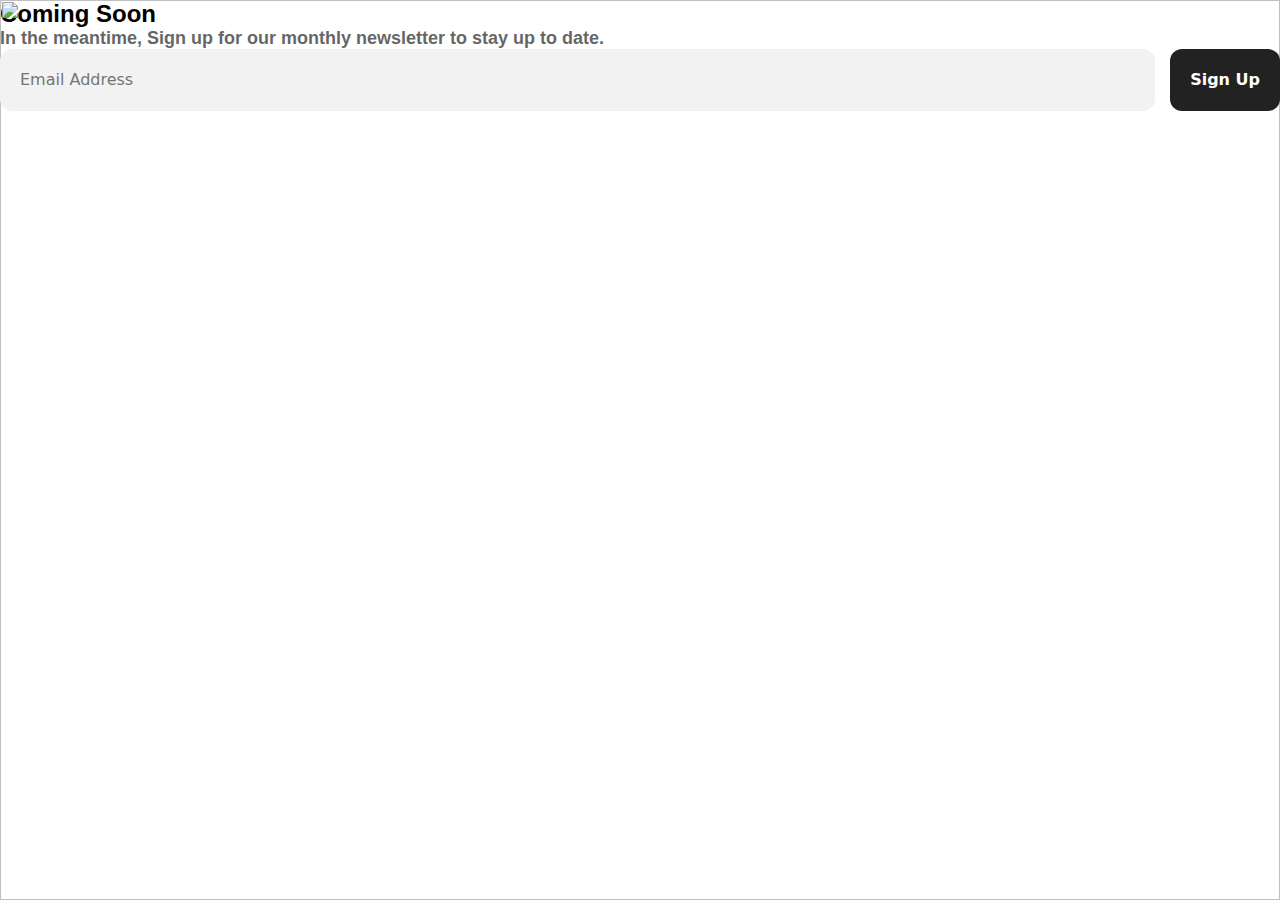
==== index.html @ a0bc8881 "Update index.html" ====
<!DOCTYPE html>
<!-- saved from url=(0035)https://dime-coming-soon.framer.ai/ -->
<html><head><meta http-equiv="Content-Type" content="text/html; charset=UTF-8">
    
    <script type="importmap">{"imports":{"__framer-badge":"https://framerusercontent.com/modules/kr6mBIQPAjMiv35rQa3A/pERRjHDPh9IxXAn0rVsJ/PX9hIOIVM.js","__framer-not-found-page":"https://framer.com/m/framer/SitesNotFoundPage.js@1.1.0","easing-coordinates":"https://ga.jspm.io/npm:easing-coordinates@2.0.2/dist/cjs/index.js","hsluv":"https://ga.jspm.io/npm:hsluv@1.0.0/dist/esm/hsluv.js","motion":"https://ga.jspm.io/npm:motion@10.10.0/dist/main.es.js","react-tsparticles":"https://ga.jspm.io/npm:react-tsparticles@2.2.4/esm/index.js","tsparticles":"https://ga.jspm.io/npm:tsparticles@2.2.4/esm/index.js","zustand":"https://ga.jspm.io/npm:zustand@3.7.1/esm/index.js","zustand/middleware":"https://ga.jspm.io/npm:zustand@3.7.1/esm/middleware.js","valtio":"https://ga.jspm.io/npm:valtio@1.2.9/esm/index.js","@react-three/drei":"https://ga.jspm.io/npm:@react-three/drei@8.3.1/index.js","@react-three/fiber":"https://ga.jspm.io/npm:@react-three/fiber@7.0.24/dist/react-three-fiber.esm.js","airtable":"https://ga.jspm.io/npm:airtable@0.11.1/lib/airtable.js","framer-motion-3d":"https://ga.jspm.io/npm:framer-motion-3d@6.0.0-beta.8/dist/es/index.mjs","react-confetti":"https://ga.jspm.io/npm:react-confetti@6.0.1/dist/react-confetti.min.js","style-value-types":"https://ga.jspm.io/npm:style-value-types@5.1.0/dist/es/index.mjs","three":"https://ga.jspm.io/npm:three@0.136.0/build/three.module.js","shopify-buy":"https://ga.jspm.io/npm:shopify-buy@2.14.0/index.js","canvas-confetti":"https://ga.jspm.io/npm:canvas-confetti@1.4.0/src/confetti.js","color-diff":"https://ga.jspm.io/npm:color-diff@1.2.0/lib/index.js","color-hash":"https://ga.jspm.io/npm:color-hash@2.0.1/dist/color-hash.js","tinycolor2":"https://ga.jspm.io/npm:tinycolor2@1.4.2/tinycolor.js","@motionone/easing":"https://ga.jspm.io/npm:@motionone/easing@10.14.0/dist/index.es.js","figma-squircle":"https://ga.jspm.io/npm:figma-squircle@0.3.0/dist/module.js","popmotion":"https://ga.jspm.io/npm:popmotion@11.0.3/dist/es/index.mjs","@emotion/hash":"https://ga.jspm.io/npm:@emotion/hash@0.8.0/dist/hash.browser.esm.js","@motionone/dom":"https://ga.jspm.io/npm:@motionone/dom@10.13.1/dist/index.es.js","@motionone/utils":"https://ga.jspm.io/npm:@motionone/utils@10.14.0/dist/index.es.js","framesync":"https://ga.jspm.io/npm:framesync@6.1.2/dist/es/index.mjs","highlight.js":"https://ga.jspm.io/npm:highlight.js@11.6.0/es/index.js","highlight.js/lib/common":"https://ga.jspm.io/npm:highlight.js@11.6.0/es/common.js","prismjs":"https://ga.jspm.io/npm:prismjs@1.29.0/prism.js","prismjs/components/prism-jsx":"https://ga.jspm.io/npm:prismjs@1.29.0/components/prism-jsx.js","prismjs/components/prism-tsx":"https://ga.jspm.io/npm:prismjs@1.29.0/components/prism-tsx.js","shadertoy-react":"https://ga.jspm.io/npm:shadertoy-react@1.1.2/lib/shadertoy-react.min.js","react-svg":"https://ga.jspm.io/npm:react-svg@15.1.9/dist/react-svg.esm.js","cobe":"https://ga.jspm.io/npm:cobe@0.6.0/dist/index.esm.js","convert-svg-react":"https://ga.jspm.io/npm:convert-svg-react@1.0.0/lib/converter/index.js","himalaya":"https://ga.jspm.io/npm:himalaya@1.1.0/lib/index.js","html-react-parser":"https://ga.jspm.io/npm:html-react-parser@3.0.0/index.mjs","html-to-react":"https://ga.jspm.io/npm:html-to-react@1.5.0/index.js","htmlparser2":"https://ga.jspm.io/npm:htmlparser2@8.0.1/lib/esm/index.js","jsdom":"https://ga.jspm.io/npm:jsdom@20.0.0/lib/api.js","react-html-parser":"https://ga.jspm.io/npm:react-html-parser@2.0.2/lib/index.js","react-htmlparser2":"https://ga.jspm.io/npm:react-htmlparser2@0.1.0/htmlparser2-react.js","@signal-noise/react-shader-canvas":"https://ga.jspm.io/npm:@signal-noise/react-shader-canvas@0.0.3/dist/index.js","canvas-noise":"https://ga.jspm.io/npm:canvas-noise@1.0.0/canvas-noise.js","react-noisy-canvas":"https://ga.jspm.io/npm:react-noisy-canvas@1.0.4/build/NoisyCanvas.js","flubber":"https://ga.jspm.io/npm:flubber@0.4.2/build/flubber.min.js","arc-text":"https://ga.jspm.io/npm:arc-text@1.0.1/dist/arc-text.umd.js","@vimeo/player":"https://ga.jspm.io/npm:@vimeo/player@2.16.4/dist/player.es.js","react-helmet":"https://ga.jspm.io/npm:react-helmet@6.1.0/lib/Helmet.js","browser-jsonp":"https://ga.jspm.io/npm:browser-jsonp@1.1.5/lib/jsonp.js","fetch-jsonp":"https://ga.jspm.io/npm:fetch-jsonp@1.2.1/build/fetch-jsonp.js","jsonp":"https://ga.jspm.io/npm:jsonp@0.2.1/index.js","@codesandbox/sandpack-react":"https://ga.jspm.io/npm:@codesandbox/sandpack-react@1.3.1/dist/esm/index.js","firebase/app":"https://ga.jspm.io/npm:firebase@9.12.1/app/dist/index.esm.js","firebase/auth":"https://ga.jspm.io/npm:firebase@9.12.1/auth/dist/index.esm.js","firebase/firestore":"https://ga.jspm.io/npm:firebase@9.12.1/firestore/dist/index.esm.js","react-tooltip":"https://ga.jspm.io/npm:react-tooltip@4.4.3/dist/index.es.js","@cyriacbr/react-split-text":"https://ga.jspm.io/npm:@cyriacbr/react-split-text@1.0.0/dist/index.js","react-hook-form":"https://ga.jspm.io/npm:react-hook-form@7.39.5/dist/index.esm.mjs","styled-components":"https://ga.jspm.io/npm:styled-components@5.3.6/dist/styled-components.browser.esm.js","typewriter-effect":"https://ga.jspm.io/npm:typewriter-effect@2.19.0/dist/react.js","#framer/local/screen/augiA20Il/augiA20Il.js":"https://framerusercontent.com/modules/oob3KYDDVtrjLyzITVgv/iIDZZzoljxqm9LTGvIJk/augiA20Il.js","#framer/local/siteMetadata/siteMetadata/siteMetadata.js":"https://framerusercontent.com/modules/rkmAvYz1mUGFLxl2enWZ/825uxKXsaq4QAKsWmLdH/siteMetadata.js","#framer/local/webPageMetadata/augiA20Il/augiA20Il.js":"https://framerusercontent.com/modules/iH2ihskA52wzyeKz4RhC/rILkXw7Tp6atesKNBJh1/augiA20Il.js","#framer/local/webPageMetadata/shj230zgR/shj230zgR.js":"https://framerusercontent.com/modules/oPFcq1ZwsdIVZ6onzeRv/OeynPkQKe8CRe1NDQNZO/shj230zgR.js","#framer/local/screen/shj230zgR/shj230zgR.js":"https://framerusercontent.com/modules/y6QUkSdpNTFhuV9K2u6b/369ITPErTlew2iOgjKt4/shj230zgR.js","#framer/local/webPageMetadata/x_w_0aAHN/x_w_0aAHN.js":"https://framerusercontent.com/modules/tYaLlCQ6uVVrA7utL8Rm/CWGyck9ziYt8Lf3Rgf9g/x_w_0aAHN.js","#framer/local/screen/x_w_0aAHN/x_w_0aAHN.js":"https://framerusercontent.com/modules/IuNYJI8nBUp4sKv7z92O/NEFnaBUgn5HtmfJ0gsr4/x_w_0aAHN.js","#framer/local/codeFile/Kls__De/Mailchimp.js":"https://framerusercontent.com/modules/Xw1wu0uBAUaTYiECbdGL/bjAP7AqAX6yvu9BbCBtZ/Mailchimp.js","framer":"https://app.framerstatic.com/framer.ZTFS4ASG.js","framer-motion":"https://app.framerstatic.com/framer-motion.SFG5KDCD.js","react":"https://ga.jspm.io/npm:react@18.2.0/index.js","react-dom":"https://ga.jspm.io/npm:react-dom@18.2.0/index.js","react-dom/client":"https://ga.jspm.io/npm:react-dom@18.2.0/client.js","react-dom/server":"https://ga.jspm.io/npm:react-dom@18.2.0/server.browser.js","react/jsx-runtime":"https://ga.jspm.io/npm:react@18.2.0/jsx-runtime.js"},"scopes":{"https://ga.jspm.io/":{"@motionone/animation":"https://ga.jspm.io/npm:@motionone/animation@10.12.0/dist/index.es.js","@motionone/dom":"https://ga.jspm.io/npm:@motionone/dom@10.13.1/dist/index.es.js","@motionone/easing":"https://ga.jspm.io/npm:@motionone/easing@10.12.0/dist/index.es.js","@motionone/generators":"https://ga.jspm.io/npm:@motionone/generators@10.12.0/dist/index.es.js","@motionone/types":"https://ga.jspm.io/npm:@motionone/types@10.12.0/dist/index.es.js","@motionone/utils":"https://ga.jspm.io/npm:@motionone/utils@10.14.0/dist/index.es.js","fast-deep-equal/react":"https://ga.jspm.io/npm:fast-deep-equal@3.1.3/react.js","hey-listen":"https://ga.jspm.io/npm:hey-listen@1.0.8/dist/index.js","tslib":"https://ga.jspm.io/npm:tslib@2.3.1/tslib.es6.js","tsparticles-engine":"https://ga.jspm.io/npm:tsparticles-engine@2.3.1/esm/index.js","tsparticles-interaction-external-attract":"https://ga.jspm.io/npm:tsparticles-interaction-external-attract@2.3.1/esm/index.js","tsparticles-interaction-external-bounce":"https://ga.jspm.io/npm:tsparticles-interaction-external-bounce@2.3.1/esm/index.js","tsparticles-interaction-external-bubble":"https://ga.jspm.io/npm:tsparticles-interaction-external-bubble@2.3.1/esm/index.js","tsparticles-interaction-external-connect":"https://ga.jspm.io/npm:tsparticles-interaction-external-connect@2.3.1/esm/index.js","tsparticles-interaction-external-grab":"https://ga.jspm.io/npm:tsparticles-interaction-external-grab@2.3.1/esm/index.js","tsparticles-interaction-external-pause":"https://ga.jspm.io/npm:tsparticles-interaction-external-pause@2.3.1/esm/index.js","tsparticles-interaction-external-push":"https://ga.jspm.io/npm:tsparticles-interaction-external-push@2.3.1/esm/index.js","tsparticles-interaction-external-remove":"https://ga.jspm.io/npm:tsparticles-interaction-external-remove@2.3.1/esm/index.js","tsparticles-interaction-external-repulse":"https://ga.jspm.io/npm:tsparticles-interaction-external-repulse@2.3.1/esm/index.js","tsparticles-interaction-external-trail":"https://ga.jspm.io/npm:tsparticles-interaction-external-trail@2.3.1/esm/index.js","tsparticles-interaction-particles-attract":"https://ga.jspm.io/npm:tsparticles-interaction-particles-attract@2.3.1/esm/index.js","tsparticles-interaction-particles-collisions":"https://ga.jspm.io/npm:tsparticles-interaction-particles-collisions@2.3.1/esm/index.js","tsparticles-interaction-particles-links":"https://ga.jspm.io/npm:tsparticles-interaction-particles-links@2.3.1/esm/index.js","tsparticles-move-base":"https://ga.jspm.io/npm:tsparticles-move-base@2.3.1/esm/index.js","tsparticles-move-parallax":"https://ga.jspm.io/npm:tsparticles-move-parallax@2.3.1/esm/index.js","tsparticles-particles.js":"https://ga.jspm.io/npm:tsparticles-particles.js@2.3.1/esm/index.js","tsparticles-plugin-absorbers":"https://ga.jspm.io/npm:tsparticles-plugin-absorbers@2.3.1/esm/index.js","tsparticles-plugin-emitters":"https://ga.jspm.io/npm:tsparticles-plugin-emitters@2.3.1/esm/index.js","tsparticles-plugin-polygon-mask":"https://ga.jspm.io/npm:tsparticles-plugin-polygon-mask@2.3.1/esm/index.js","tsparticles-shape-circle":"https://ga.jspm.io/npm:tsparticles-shape-circle@2.3.1/esm/index.js","tsparticles-shape-image":"https://ga.jspm.io/npm:tsparticles-shape-image@2.3.1/esm/index.js","tsparticles-shape-line":"https://ga.jspm.io/npm:tsparticles-shape-line@2.3.1/esm/index.js","tsparticles-shape-polygon":"https://ga.jspm.io/npm:tsparticles-shape-polygon@2.3.1/esm/index.js","tsparticles-shape-square":"https://ga.jspm.io/npm:tsparticles-shape-square@2.3.1/esm/index.js","tsparticles-shape-star":"https://ga.jspm.io/npm:tsparticles-shape-star@2.3.1/esm/index.js","tsparticles-shape-text":"https://ga.jspm.io/npm:tsparticles-shape-text@2.3.1/esm/index.js","tsparticles-slim":"https://ga.jspm.io/npm:tsparticles-slim@2.3.1/esm/index.js","tsparticles-updater-angle":"https://ga.jspm.io/npm:tsparticles-updater-angle@2.3.1/esm/index.js","tsparticles-updater-color":"https://ga.jspm.io/npm:tsparticles-updater-color@2.3.1/esm/index.js","tsparticles-updater-life":"https://ga.jspm.io/npm:tsparticles-updater-life@2.3.1/esm/index.js","tsparticles-updater-opacity":"https://ga.jspm.io/npm:tsparticles-updater-opacity@2.3.1/esm/index.js","tsparticles-updater-out-modes":"https://ga.jspm.io/npm:tsparticles-updater-out-modes@2.3.1/esm/index.js","tsparticles-updater-roll":"https://ga.jspm.io/npm:tsparticles-updater-roll@2.3.1/esm/index.js","tsparticles-updater-size":"https://ga.jspm.io/npm:tsparticles-updater-size@2.3.1/esm/index.js","tsparticles-updater-stroke-color":"https://ga.jspm.io/npm:tsparticles-updater-stroke-color@2.3.1/esm/index.js","tsparticles-updater-tilt":"https://ga.jspm.io/npm:tsparticles-updater-tilt@2.3.1/esm/index.js","tsparticles-updater-twinkle":"https://ga.jspm.io/npm:tsparticles-updater-twinkle@2.3.1/esm/index.js","tsparticles-updater-wobble":"https://ga.jspm.io/npm:tsparticles-updater-wobble@2.3.1/esm/index.js","proxy-compare":"https://ga.jspm.io/npm:proxy-compare@2.0.2/dist/index.modern.js","valtio/vanilla":"https://ga.jspm.io/npm:valtio@1.2.9/esm/vanilla.js","@babel/runtime/helpers/esm/defineProperty":"https://ga.jspm.io/npm:@babel/runtime@7.16.7/helpers/esm/defineProperty.js","@babel/runtime/helpers/esm/extends":"https://ga.jspm.io/npm:@babel/runtime@7.16.7/helpers/esm/extends.js","@chevrotain/utils":"https://ga.jspm.io/npm:@chevrotain/utils@9.1.0/lib/src/api.js","@react-spring/animated":"https://ga.jspm.io/npm:@react-spring/animated@9.4.1/dist/react-spring-animated.esm.js","@react-spring/core":"https://ga.jspm.io/npm:@react-spring/core@9.4.1/dist/react-spring-core.esm.js","@react-spring/rafz":"https://ga.jspm.io/npm:@react-spring/rafz@9.4.1/dist/react-spring-rafz.esm.js","@react-spring/shared":"https://ga.jspm.io/npm:@react-spring/shared@9.4.1/dist/react-spring-shared.esm.js","@react-spring/three":"https://ga.jspm.io/npm:@react-spring/three@9.4.1/dist/react-spring-three.esm.js","@react-spring/types/animated":"https://ga.jspm.io/npm:@react-spring/types@9.4.1/animated.js","@react-spring/types/interpolation":"https://ga.jspm.io/npm:@react-spring/types@9.4.1/interpolation.js","@use-gesture/core":"https://ga.jspm.io/npm:@use-gesture/core@10.2.4/dist/use-gesture-core.esm.js","@use-gesture/core/actions":"https://ga.jspm.io/npm:@use-gesture/core@10.2.4/actions/dist/use-gesture-core-actions.esm.js","@use-gesture/core/types":"https://ga.jspm.io/npm:@use-gesture/core@10.2.4/types/dist/use-gesture-core-types.esm.js","@use-gesture/core/utils":"https://ga.jspm.io/npm:@use-gesture/core@10.2.4/utils/dist/use-gesture-core-utils.esm.js","@use-gesture/react":"https://ga.jspm.io/npm:@use-gesture/react@10.2.4/dist/use-gesture-react.esm.js","abort-controller":"https://ga.jspm.io/npm:abort-controller@3.0.0/browser.js","abortcontroller-polyfill/dist/cjs-ponyfill":"https://ga.jspm.io/npm:abortcontroller-polyfill@1.7.3/dist/cjs-ponyfill.js","bidi-js":"https://ga.jspm.io/npm:bidi-js@1.0.2/dist/bidi.js","buffer":"https://ga.jspm.io/npm:@jspm/core@2.0.0-beta.14/nodelibs/browser/buffer.js","chevrotain":"https://ga.jspm.io/npm:chevrotain@9.1.0/lib_esm/api_esm.mjs","debounce":"https://ga.jspm.io/npm:debounce@1.2.1/index.js","detect-gpu":"https://ga.jspm.io/npm:detect-gpu@3.1.30/dist/detect-gpu.esm.js","fast-deep-equal":"https://ga.jspm.io/npm:fast-deep-equal@3.1.3/index.js","fflate":"https://ga.jspm.io/npm:fflate@0.6.10/esm/browser.js","framesync":"https://ga.jspm.io/npm:framesync@6.0.1/dist/es/index.mjs","ktx-parse":"https://ga.jspm.io/npm:ktx-parse@0.2.2/dist/ktx-parse.modern.js","lodash.omit":"https://ga.jspm.io/npm:lodash.omit@4.5.0/index.js","lodash.pick":"https://ga.jspm.io/npm:lodash.pick@4.4.0/index.js","lodash/get":"https://ga.jspm.io/npm:lodash@4.17.21/get.js","lodash/isArray":"https://ga.jspm.io/npm:lodash@4.17.21/isArray.js","lodash/isFunction":"https://ga.jspm.io/npm:lodash@4.17.21/isFunction.js","lodash/isNil":"https://ga.jspm.io/npm:lodash@4.17.21/isNil.js","lodash/isNumber":"https://ga.jspm.io/npm:lodash@4.17.21/isNumber.js","lodash/isPlainObject":"https://ga.jspm.io/npm:lodash@4.17.21/isPlainObject.js","lodash/isString":"https://ga.jspm.io/npm:lodash@4.17.21/isString.js","lodash/keys":"https://ga.jspm.io/npm:lodash@4.17.21/keys.js","mmd-parser":"https://ga.jspm.io/npm:mmd-parser@1.0.4/build/mmdparser.js","node-fetch":"https://ga.jspm.io/npm:node-fetch@2.6.7/browser.js","object-assign":"https://ga.jspm.io/npm:object-assign@4.1.1/index.js","opentype.js":"https://ga.jspm.io/npm:opentype.js@1.3.4/dist/opentype.module.js","popmotion":"https://ga.jspm.io/npm:popmotion@11.0.3/dist/es/index.mjs","potpack":"https://ga.jspm.io/npm:potpack@1.0.2/index.mjs","process":"https://framer.com/m/framer/empty.js@0.1.0","prop-types":"https://ga.jspm.io/npm:prop-types@15.8.0/index.js","react-composer":"https://ga.jspm.io/npm:react-composer@5.0.2/es/index.js","react-merge-refs":"https://ga.jspm.io/npm:react-merge-refs@1.1.0/dist/react-merge-refs.esm.js","react-reconciler":"https://ga.jspm.io/npm:react-reconciler@0.26.2/index.js","react-use-measure":"https://ga.jspm.io/npm:react-use-measure@2.1.1/dist/web.js","regexp-to-ast":"https://ga.jspm.io/npm:regexp-to-ast@0.5.0/lib/regexp-to-ast.js","scheduler":"https://ga.jspm.io/npm:scheduler@0.23.0/index.js","style-value-types":"https://ga.jspm.io/npm:style-value-types@5.0.0/dist/es/index.mjs","three-mesh-bvh":"https://ga.jspm.io/npm:three-mesh-bvh@0.5.3/src/index.js","three-stdlib":"https://ga.jspm.io/npm:three-stdlib@2.6.4/index.js","three/examples/js/libs/stats.min":"https://ga.jspm.io/npm:three@0.136.0/examples/js/libs/stats.min.js","troika-three-text":"https://ga.jspm.io/npm:troika-three-text@0.44.0/dist/troika-three-text.esm.js","troika-three-utils":"https://ga.jspm.io/npm:troika-three-utils@0.44.0/dist/troika-three-utils.esm.js","troika-worker-utils":"https://ga.jspm.io/npm:troika-worker-utils@0.44.0/dist/troika-worker-utils.esm.js","use-asset":"https://ga.jspm.io/npm:use-asset@1.0.4/dist/index.cjs.js","zstddec":"https://ga.jspm.io/npm:zstddec@0.0.2/dist/zstddec.js","zustand":"https://ga.jspm.io/npm:zustand@3.6.8/esm/index.js","tsparticles-interaction-external-slow":"https://ga.jspm.io/npm:tsparticles-interaction-external-slow@2.3.1/esm/index.js","tsparticles-updater-destroy":"https://ga.jspm.io/npm:tsparticles-updater-destroy@2.3.1/esm/index.js","@babel/runtime/helpers/extends":"https://ga.jspm.io/npm:@babel/runtime@7.19.0/helpers/esm/extends.js","@babel/runtime/helpers/inheritsLoose":"https://ga.jspm.io/npm:@babel/runtime@7.19.0/helpers/esm/inheritsLoose.js","@babel/runtime/helpers/objectWithoutPropertiesLoose":"https://ga.jspm.io/npm:@babel/runtime@7.19.0/helpers/esm/objectWithoutPropertiesLoose.js","@tanem/svg-injector":"https://ga.jspm.io/npm:@tanem/svg-injector@10.1.33/dist/svg-injector.esm.js","content-type":"https://ga.jspm.io/npm:content-type@1.0.4/index.js","phenomenon":"https://ga.jspm.io/npm:phenomenon@1.6.0/dist/phenomenon.mjs","#index.js":"https://ga.jspm.io/npm:@jspm/core@2.0.0-beta.24/nodelibs/@empty.js","#lib/jsdom/living/websockets/WebSocket-impl.js":"https://ga.jspm.io/npm:jsdom@20.0.0/lib/jsdom/living/websockets/WebSocket-impl-browser.js","@babel/runtime/helpers/asyncToGenerator":"https://ga.jspm.io/npm:@babel/runtime@7.18.6/helpers/asyncToGenerator.js","@babel/runtime/helpers/classCallCheck":"https://ga.jspm.io/npm:@babel/runtime@7.18.6/helpers/classCallCheck.js","@babel/runtime/helpers/createClass":"https://ga.jspm.io/npm:@babel/runtime@7.18.6/helpers/createClass.js","@babel/runtime/helpers/interopRequireDefault":"https://ga.jspm.io/npm:@babel/runtime@7.18.6/helpers/interopRequireDefault.js","@babel/runtime/helpers/slicedToArray":"https://ga.jspm.io/npm:@babel/runtime@7.18.6/helpers/slicedToArray.js","@babel/runtime/helpers/typeof":"https://ga.jspm.io/npm:@babel/runtime@7.18.6/helpers/typeof.js","@babel/runtime/regenerator":"https://ga.jspm.io/npm:@babel/runtime@7.18.6/regenerator/index.js","@tootallnate/once":"https://ga.jspm.io/npm:@tootallnate/once@2.0.0/dist/index.js","abab":"https://ga.jspm.io/npm:abab@2.0.6/index.js","agent-base":"https://ga.jspm.io/npm:agent-base@6.0.2/dist/src/index.js","assert":"https://ga.jspm.io/npm:@jspm/core@2.0.0-beta.24/nodelibs/browser/assert.js","browser-process-hrtime":"https://ga.jspm.io/npm:browser-process-hrtime@1.0.0/index.js","canvas":"https://ga.jspm.io/npm:canvas@2.9.3/browser.js","child_process":"https://ga.jspm.io/npm:@jspm/core@2.0.0-beta.24/nodelibs/browser/child_process.js","crypto":"https://ga.jspm.io/npm:@jspm/core@2.0.0-beta.24/nodelibs/browser/crypto.js","cssom":"https://ga.jspm.io/npm:cssom@0.5.0/lib/index.js","cssstyle":"https://ga.jspm.io/npm:cssstyle@2.3.0/lib/CSSStyleDeclaration.js","data-urls":"https://ga.jspm.io/npm:data-urls@3.0.2/lib/parser.js","debug":"https://ga.jspm.io/npm:debug@4.3.4/src/browser.js","decimal.js":"https://ga.jspm.io/npm:decimal.js@10.3.1/decimal.js","dom-serializer":"https://ga.jspm.io/npm:dom-serializer@2.0.0/lib/esm/index.js","domelementtype":"https://ga.jspm.io/npm:domelementtype@2.3.0/lib/index.js","domexception/webidl2js-wrapper":"https://ga.jspm.io/npm:domexception@4.0.0/webidl2js-wrapper.js","domhandler":"https://ga.jspm.io/npm:domhandler@5.0.3/lib/index.js","domutils":"https://ga.jspm.io/npm:domutils@3.0.1/lib/esm/index.js","entities":"https://ga.jspm.io/npm:entities@4.3.1/lib/esm/index.js","entities/lib/decode.js":"https://ga.jspm.io/npm:entities@4.3.1/lib/decode.js","entities/lib/escape.js":"https://ga.jspm.io/npm:entities@4.3.1/lib/escape.js","events":"https://ga.jspm.io/npm:@jspm/core@2.0.0-beta.24/nodelibs/browser/events.js","form-data":"https://ga.jspm.io/npm:form-data@4.0.0/lib/browser.js","fs":"https://framer.com/m/framer/empty.js@0.1.0","html-dom-parser":"https://ga.jspm.io/npm:html-dom-parser@3.0.0/lib/client/html-to-dom.js","html-encoding-sniffer":"https://ga.jspm.io/npm:html-encoding-sniffer@3.0.0/lib/html-encoding-sniffer.js","http":"https://ga.jspm.io/npm:@jspm/core@2.0.0-beta.24/nodelibs/browser/http.js","http-proxy-agent":"https://ga.jspm.io/npm:http-proxy-agent@5.0.0/dist/index.js","https":"https://ga.jspm.io/npm:@jspm/core@2.0.0-beta.24/nodelibs/browser/https.js","https-proxy-agent":"https://ga.jspm.io/npm:https-proxy-agent@5.0.1/dist/index.js","iconv-lite":"https://ga.jspm.io/npm:iconv-lite@0.6.3/lib/index.js","inline-style-parser":"https://ga.jspm.io/npm:inline-style-parser@0.1.1/index.js","is-potential-custom-element-name":"https://ga.jspm.io/npm:is-potential-custom-element-name@1.0.1/index.js","lodash.camelcase":"https://ga.jspm.io/npm:lodash.camelcase@4.3.0/index.js","ms":"https://ga.jspm.io/npm:ms@2.1.2/index.js","net":"https://ga.jspm.io/npm:@jspm/core@2.0.0-beta.24/nodelibs/browser/net.js","nwsapi":"https://ga.jspm.io/npm:nwsapi@2.2.0/src/nwsapi.js","os":"https://ga.jspm.io/npm:@jspm/core@2.0.0-beta.24/nodelibs/browser/os.js","parse5":"https://ga.jspm.io/npm:parse5@7.0.0/dist/cjs/index.js","path":"https://ga.jspm.io/npm:@jspm/core@2.0.0-beta.24/nodelibs/browser/path.js","psl":"https://ga.jspm.io/npm:psl@1.9.0/index.js","punycode":"https://ga.jspm.io/npm:@jspm/core@2.0.0-beta.24/nodelibs/browser/punycode.js","react-property":"https://ga.jspm.io/npm:react-property@2.0.0/lib/index.js","safer-buffer":"https://ga.jspm.io/npm:safer-buffer@2.1.2/safer.js","saxes":"https://ga.jspm.io/npm:saxes@6.0.0/saxes.js","stream":"https://ga.jspm.io/npm:@jspm/core@2.0.0-beta.24/nodelibs/browser/stream.js","string_decoder":"https://ga.jspm.io/npm:@jspm/core@2.0.0-beta.24/nodelibs/browser/string_decoder.js","style-to-js":"https://ga.jspm.io/npm:style-to-js@1.1.1/cjs/index.js","style-to-object":"https://ga.jspm.io/npm:style-to-object@0.3.0/index.js","symbol-tree":"https://ga.jspm.io/npm:symbol-tree@3.2.4/lib/SymbolTree.js","tls":"https://ga.jspm.io/npm:@jspm/core@2.0.0-beta.24/nodelibs/browser/tls.js","tough-cookie":"https://ga.jspm.io/npm:tough-cookie@4.0.0/lib/cookie.js","tr46":"https://ga.jspm.io/npm:tr46@3.0.0/index.js","universalify":"https://ga.jspm.io/npm:universalify@0.1.2/index.js","url":"https://ga.jspm.io/npm:@jspm/core@2.0.0-beta.24/nodelibs/browser/url.js","util":"https://ga.jspm.io/npm:@jspm/core@2.0.0-beta.24/nodelibs/browser/util.js","vm":"https://ga.jspm.io/npm:@jspm/core@2.0.0-beta.24/nodelibs/browser/vm.js","w3c-hr-time":"https://ga.jspm.io/npm:w3c-hr-time@1.0.2/index.js","w3c-xmlserializer":"https://ga.jspm.io/npm:w3c-xmlserializer@3.0.0/lib/serialize.js","webidl-conversions":"https://ga.jspm.io/npm:webidl-conversions@7.0.0/lib/index.js","whatwg-encoding":"https://ga.jspm.io/npm:whatwg-encoding@2.0.0/lib/whatwg-encoding.js","whatwg-mimetype":"https://ga.jspm.io/npm:whatwg-mimetype@3.0.0/lib/mime-type.js","whatwg-url":"https://ga.jspm.io/npm:whatwg-url@11.0.0/index.js","whatwg-url/webidl2js-wrapper":"https://ga.jspm.io/npm:whatwg-url@11.0.0/webidl2js-wrapper.js","xml-name-validator":"https://ga.jspm.io/npm:xml-name-validator@4.0.0/lib/xml-name-validator.js","xmlchars/xml/1.0/ed5":"https://ga.jspm.io/npm:xmlchars@2.2.0/xml/1.0/ed5.js","xmlchars/xml/1.1/ed2":"https://ga.jspm.io/npm:xmlchars@2.2.0/xml/1.1/ed2.js","xmlchars/xmlns/1.0/ed3":"https://ga.jspm.io/npm:xmlchars@2.2.0/xmlns/1.0/ed3.js","zlib":"https://ga.jspm.io/npm:@jspm/core@2.0.0-beta.24/nodelibs/browser/zlib.js","is-little-endian":"https://ga.jspm.io/npm:is-little-endian@0.0.0/index.js","noisify-canvas":"https://ga.jspm.io/npm:noisify-canvas@1.1.1/build/noisifyCanvas.js","tsparticles":"https://ga.jspm.io/npm:tsparticles@1.39.0/index.js","react-fast-compare":"https://ga.jspm.io/npm:react-fast-compare@3.2.0/index.js","react-side-effect":"https://ga.jspm.io/npm:react-side-effect@2.1.1/lib/index.js","meshline":"https://ga.jspm.io/npm:meshline@2.0.4/dist/meshline.es.js","stats.js":"https://ga.jspm.io/npm:stats.js@0.17.0/build/stats.min.js","suspend-react":"https://ga.jspm.io/npm:suspend-react@0.0.8/dist/index.js","zustand/shallow":"https://ga.jspm.io/npm:zustand@3.6.8/esm/shallow.js","@code-hike/classer":"https://ga.jspm.io/npm:@code-hike/classer@0.0.0-aa6efee/dist/index.js","@codemirror/autocomplete":"https://ga.jspm.io/npm:@codemirror/autocomplete@0.19.15/dist/index.js","@codemirror/closebrackets":"https://ga.jspm.io/npm:@codemirror/closebrackets@0.19.2/dist/index.js","@codemirror/commands":"https://ga.jspm.io/npm:@codemirror/commands@0.19.8/dist/index.js","@codemirror/comment":"https://ga.jspm.io/npm:@codemirror/comment@0.19.1/dist/index.js","@codemirror/gutter":"https://ga.jspm.io/npm:@codemirror/gutter@0.19.9/dist/index.js","@codemirror/highlight":"https://ga.jspm.io/npm:@codemirror/highlight@0.19.8/dist/index.js","@codemirror/history":"https://ga.jspm.io/npm:@codemirror/history@0.19.2/dist/index.js","@codemirror/lang-css":"https://ga.jspm.io/npm:@codemirror/lang-css@0.19.3/dist/index.js","@codemirror/lang-html":"https://ga.jspm.io/npm:@codemirror/lang-html@0.19.4/dist/index.js","@codemirror/lang-javascript":"https://ga.jspm.io/npm:@codemirror/lang-javascript@0.19.7/dist/index.js","@codemirror/lang-markdown":"https://ga.jspm.io/npm:@codemirror/lang-markdown@0.19.6/dist/index.js","@codemirror/language":"https://ga.jspm.io/npm:@codemirror/language@0.19.10/dist/index.js","@codemirror/matchbrackets":"https://ga.jspm.io/npm:@codemirror/matchbrackets@0.19.4/dist/index.js","@codemirror/rangeset":"https://ga.jspm.io/npm:@codemirror/rangeset@0.19.9/dist/index.js","@codemirror/state":"https://ga.jspm.io/npm:@codemirror/state@0.19.9/dist/index.js","@codemirror/text":"https://ga.jspm.io/npm:@codemirror/text@0.19.6/dist/index.js","@codemirror/tooltip":"https://ga.jspm.io/npm:@codemirror/tooltip@0.19.16/dist/index.js","@codemirror/view":"https://ga.jspm.io/npm:@codemirror/view@0.19.48/dist/index.js","@codesandbox/sandpack-client":"https://ga.jspm.io/npm:@codesandbox/sandpack-client@1.2.2/dist/esm/index.js","@lezer/common":"https://ga.jspm.io/npm:@lezer/common@0.15.12/dist/index.js","@lezer/css":"https://ga.jspm.io/npm:@lezer/css@0.15.2/dist/index.es.js","@lezer/html":"https://ga.jspm.io/npm:@lezer/html@0.15.1/dist/index.es.js","@lezer/javascript":"https://ga.jspm.io/npm:@lezer/javascript@0.15.3/dist/index.es.js","@lezer/lr":"https://ga.jspm.io/npm:@lezer/lr@0.15.8/dist/index.js","@lezer/markdown":"https://ga.jspm.io/npm:@lezer/markdown@0.15.6/dist/index.js","@react-hook/intersection-observer":"https://ga.jspm.io/npm:@react-hook/intersection-observer@3.1.1/dist/module/index.js","@react-hook/passive-layout-effect":"https://ga.jspm.io/npm:@react-hook/passive-layout-effect@1.2.1/dist/main/index.js","@stitches/core":"https://ga.jspm.io/npm:@stitches/core@1.2.8/dist/index.mjs","codesandbox-import-utils/lib/create-sandbox/templates":"https://ga.jspm.io/npm:codesandbox-import-utils@1.3.8/lib/create-sandbox/templates.js","intersection-observer":"https://ga.jspm.io/npm:intersection-observer@0.10.0/intersection-observer.js","lodash.isequal":"https://ga.jspm.io/npm:lodash.isequal@4.5.0/index.js","lz-string":"https://ga.jspm.io/npm:lz-string@1.4.4/libs/lz-string.js","react-devtools-inline/frontend":"https://ga.jspm.io/npm:react-devtools-inline@4.4.0/frontend.js","react-is":"https://ga.jspm.io/npm:react-is@18.2.0/index.js","style-mod":"https://ga.jspm.io/npm:style-mod@4.0.0/src/style-mod.js","w3c-keyname":"https://ga.jspm.io/npm:w3c-keyname@2.2.5/index.es.js","@firebase/app":"https://ga.jspm.io/npm:@firebase/app@0.8.2/dist/esm/index.esm2017.js","@firebase/auth":"https://ga.jspm.io/npm:@firebase/auth@0.20.10/dist/esm2017/index.js","@firebase/component":"https://ga.jspm.io/npm:@firebase/component@0.5.20/dist/esm/index.esm2017.js","@firebase/firestore":"https://ga.jspm.io/npm:@firebase/firestore@3.7.1/dist/index.esm2017.js","@firebase/logger":"https://ga.jspm.io/npm:@firebase/logger@0.3.3/dist/esm/index.esm2017.js","@firebase/util":"https://ga.jspm.io/npm:@firebase/util@1.7.2/dist/index.esm2017.js","@firebase/webchannel-wrapper":"https://ga.jspm.io/npm:@firebase/webchannel-wrapper@0.8.0/dist/index.esm2017.js","idb":"https://ga.jspm.io/npm:idb@7.0.1/build/index.js","uuid":"https://ga.jspm.io/npm:uuid@7.0.3/dist/index.js","uuid/dist/md5.js":"https://ga.jspm.io/npm:uuid@7.0.3/dist/md5-browser.js","uuid/dist/rng.js":"https://ga.jspm.io/npm:uuid@7.0.3/dist/rng-browser.js","uuid/dist/sha1.js":"https://ga.jspm.io/npm:uuid@7.0.3/dist/sha1-browser.js","@emotion/is-prop-valid":"https://ga.jspm.io/npm:@emotion/is-prop-valid@1.2.0/dist/emotion-is-prop-valid.esm.js","@emotion/memoize":"https://ga.jspm.io/npm:@emotion/memoize@0.8.0/dist/emotion-memoize.esm.js","@emotion/stylis":"https://ga.jspm.io/npm:@emotion/stylis@0.8.5/dist/stylis.browser.esm.js","@emotion/unitless":"https://ga.jspm.io/npm:@emotion/unitless@0.7.5/dist/unitless.browser.esm.js","hoist-non-react-statics":"https://ga.jspm.io/npm:hoist-non-react-statics@3.3.2/dist/hoist-non-react-statics.cjs.js","shallowequal":"https://ga.jspm.io/npm:shallowequal@1.1.0/index.js"},"https://esm.sh/":{"fs":"https://framer.com/m/framer/empty.js@0.1.0","process":"https://framer.com/m/framer/empty.js@0.1.0","scheduler":"https://ga.jspm.io/npm:scheduler@0.23.0/index.js"},"https://ga.jspm.io/npm:@motionone/dom@10.13.1/":{"tslib":"https://ga.jspm.io/npm:tslib@2.4.0/tslib.es6.js"},"https://ga.jspm.io/npm:cssstyle@2.3.0/":{"cssom":"https://ga.jspm.io/npm:cssom@0.3.8/lib/index.js"},"https://ga.jspm.io/npm:dom-serializer@2.0.0/":{"domelementtype":"https://ga.jspm.io/npm:domelementtype@2.3.0/lib/esm/index.js"},"https://ga.jspm.io/npm:domhandler@5.0.3/":{"domelementtype":"https://ga.jspm.io/npm:domelementtype@2.3.0/lib/esm/index.js"},"https://ga.jspm.io/npm:domutils@3.0.1/":{"domelementtype":"https://ga.jspm.io/npm:domelementtype@2.3.0/lib/esm/index.js","domhandler":"https://ga.jspm.io/npm:domhandler@5.0.3/lib/esm/index.js"},"https://ga.jspm.io/npm:htmlparser2@8.0.1/":{"domelementtype":"https://ga.jspm.io/npm:domelementtype@2.3.0/lib/esm/index.js","domhandler":"https://ga.jspm.io/npm:domhandler@5.0.3/lib/esm/index.js","entities/lib/decode.js":"https://ga.jspm.io/npm:entities@4.3.1/lib/esm/decode.js"},"https://ga.jspm.io/npm:popmotion@11.0.3/":{"tslib":"https://ga.jspm.io/npm:tslib@2.4.0/tslib.es6.js"},"https://ga.jspm.io/npm:framer-motion-3d@6.0.0-beta.8/":{"tslib":"https://ga.jspm.io/npm:tslib@2.3.1/tslib.es6.js"},"https://ga.jspm.io/npm:@motionone/dom@10.12.0/":{"tslib":"https://ga.jspm.io/npm:tslib@2.4.0/tslib.es6.js"},"https://ga.jspm.io/npm:debug@2.6.9/":{"process":"https://ga.jspm.io/npm:@jspm/core@2.0.0-beta.24/nodelibs/browser/process-production.js"},"https://ga.jspm.io/npm:react-composer@5.0.2/":{"prop-types":"https://ga.jspm.io/npm:prop-types@15.8.0/index.js"},"https://ga.jspm.io/npm:react-helmet@6.1.0/":{"prop-types":"https://ga.jspm.io/npm:prop-types@15.8.1/index.js"},"https://ga.jspm.io/npm:react-devtools-inline@4.4.0/":{"scheduler":"https://ga.jspm.io/npm:scheduler@0.23.0/index.js","react-is":"https://ga.jspm.io/npm:react-is@18.2.0/index.js"},"https://ga.jspm.io/npm:scheduler@0.23.0/":{"process":"https://ga.jspm.io/npm:@jspm/core@2.0.0-beta.24/nodelibs/browser/process-production.js"},"https://ga.jspm.io/npm:@firebase/auth@0.20.10/":{"tslib":"https://ga.jspm.io/npm:tslib@2.4.0/tslib.es6.js"},"https://ga.jspm.io/npm:@motionone/dom@10.14.1/":{"tslib":"https://ga.jspm.io/npm:tslib@2.4.0/tslib.es6.js"},"https://ga.jspm.io/npm:@tanem/svg-injector@10.1.33/":{"tslib":"https://ga.jspm.io/npm:tslib@2.4.0/tslib.es6.js"}}}</script>
    <script async="" src="./Coming Soon1_files/es-module-shims.js.download" crossorigin="anonymous" data-framer-es-module-shims=""></script>
    <!-- Start of headStart -->
    
    <!-- End of headStart -->
    <meta name="viewport" content="width=device-width">
    <meta name="generator" content="Framer 9e4a47a">
    <title>Coming Soon</title>
    <meta name="description" content="Made with Framer">
    <meta name="framer-search-index" content="indexing">
    <link href="https://framerusercontent.com/sites/icons/default-favicon-light.v1.png" rel="icon" media="(prefers-color-scheme: light)">
    <link href="https://framerusercontent.com/sites/icons/default-favicon-dark.v1.png" rel="icon" media="(prefers-color-scheme: dark)">
    <link rel="apple-touch-icon" href="https://framerusercontent.com/sites/icons/default-touch-icon.v3.png">
    <!-- Open Graph / Facebook -->
    <meta property="og:type" content="website">
    <meta property="og:title" content="DIME">
    <meta property="og:description" content="DIME is a pioneering health technology startup dedicated to transforming patient care through data-driven solutions. We provide advanced Electronic Health Record (EHR) systems and innovative patient health applications, harnessing the power of AI to enhance diagnostics and streamline workflows. Our mission is to improve patient outcomes and foster a healthier world by creating a predictive and personalized healthcare ecosystem. Join us in redefining healthcare for providers and patients alike.">
    <!-- Twitter -->
    <meta name="twitter:card" content="summary_large_image">
    <meta name="twitter:title" content="DIME">
    <meta name="twitter:description" content="DIME is a pioneering health technology startup dedicated to transforming patient care through data-driven solutions. We provide advanced Electronic Health Record (EHR) systems and innovative patient health applications, harnessing the power of AI to enhance diagnostics and streamline workflows. Our mission is to improve patient outcomes and foster a healthier world by creating a predictive and personalized healthcare ecosystem. Join us in redefining healthcare for providers and patients alike.">
    <style data-framer-css-ssr="">
        html, body, #main {
            margin: 0;
            padding: 0;
            box-sizing: border-box;
        }
        :root {
            -webkit-font-smoothing: antialiased;
            -moz-osx-font-smoothing: grayscale;
        }
        * {
            box-sizing: border-box;
            -webkit-font-smoothing: inherit;
        }
        h1, h2, h3, h4, h5, h6, p, figure {
            margin: 0;
        }
        body, input, textarea, select, button { font-size: 12px; font-family: sans-serif; }
        body {  }
@media (prefers-color-scheme: dark) { body {  } }
    
        
        /* cyrillic-ext */
@font-face {
  font-family: 'SEN';
  font-style: normal;
  font-weight: 500;
  font-display: swap;
  src: url(https://fonts.gstatic.com/s/inter/v18/UcC73FwrK3iLTeHuS_nVMrMxCp50SjIa2JL7SUc.woff2) format('woff2');
  unicode-range: U+0460-052F, U+1C80-1C8A, U+20B4, U+2DE0-2DFF, U+A640-A69F, U+FE2E-FE2F;
}
/* cyrillic */
@font-face {
  font-family: 'Inter';
  font-style: normal;
  font-weight: 500;
  font-display: swap;
  src: url(https://fonts.gstatic.com/s/inter/v18/UcC73FwrK3iLTeHuS_nVMrMxCp50SjIa0ZL7SUc.woff2) format('woff2');
  unicode-range: U+0301, U+0400-045F, U+0490-0491, U+04B0-04B1, U+2116;
}
/* greek-ext */
@font-face {
  font-family: 'Inter';
  font-style: normal;
  font-weight: 500;
  font-display: swap;
  src: url(https://fonts.gstatic.com/s/inter/v18/UcC73FwrK3iLTeHuS_nVMrMxCp50SjIa2ZL7SUc.woff2) format('woff2');
  unicode-range: U+1F00-1FFF;
}
/* greek */
@font-face {
  font-family: 'Inter';
  font-style: normal;
  font-weight: 500;
  font-display: swap;
  src: url(https://fonts.gstatic.com/s/inter/v18/UcC73FwrK3iLTeHuS_nVMrMxCp50SjIa1pL7SUc.woff2) format('woff2');
  unicode-range: U+0370-0377, U+037A-037F, U+0384-038A, U+038C, U+038E-03A1, U+03A3-03FF;
}
/* vietnamese */
@font-face {
  font-family: 'Inter';
  font-style: normal;
  font-weight: 500;
  font-display: swap;
  src: url(https://fonts.gstatic.com/s/inter/v18/UcC73FwrK3iLTeHuS_nVMrMxCp50SjIa2pL7SUc.woff2) format('woff2');
  unicode-range: U+0102-0103, U+0110-0111, U+0128-0129, U+0168-0169, U+01A0-01A1, U+01AF-01B0, U+0300-0301, U+0303-0304, U+0308-0309, U+0323, U+0329, U+1EA0-1EF9, U+20AB;
}
/* latin-ext */
@font-face {
  font-family: 'Inter';
  font-style: normal;
  font-weight: 500;
  font-display: swap;
  src: url(https://fonts.gstatic.com/s/inter/v18/UcC73FwrK3iLTeHuS_nVMrMxCp50SjIa25L7SUc.woff2) format('woff2');
  unicode-range: U+0100-02BA, U+02BD-02C5, U+02C7-02CC, U+02CE-02D7, U+02DD-02FF, U+0304, U+0308, U+0329, U+1D00-1DBF, U+1E00-1E9F, U+1EF2-1EFF, U+2020, U+20A0-20AB, U+20AD-20C0, U+2113, U+2C60-2C7F, U+A720-A7FF;
}
/* latin */
@font-face {
  font-family: 'Inter';
  font-style: normal;
  font-weight: 500;
  font-display: swap;
  src: url(https://fonts.gstatic.com/s/inter/v18/UcC73FwrK3iLTeHuS_nVMrMxCp50SjIa1ZL7.woff2) format('woff2');
  unicode-range: U+0000-00FF, U+0131, U+0152-0153, U+02BB-02BC, U+02C6, U+02DA, U+02DC, U+0304, U+0308, U+0329, U+2000-206F, U+20AC, U+2122, U+2191, U+2193, U+2212, U+2215, U+FEFF, U+FFFD;
}
/* cyrillic-ext */
@font-face {
  font-family: 'Inter';
  font-style: normal;
  font-weight: 700;
  font-display: swap;
  src: url(https://fonts.gstatic.com/s/inter/v18/UcC73FwrK3iLTeHuS_nVMrMxCp50SjIa2JL7SUc.woff2) format('woff2');
  unicode-range: U+0460-052F, U+1C80-1C8A, U+20B4, U+2DE0-2DFF, U+A640-A69F, U+FE2E-FE2F;
}
/* cyrillic */
@font-face {
  font-family: 'Inter';
  font-style: normal;
  font-weight: 700;
  font-display: swap;
  src: url(https://fonts.gstatic.com/s/inter/v18/UcC73FwrK3iLTeHuS_nVMrMxCp50SjIa0ZL7SUc.woff2) format('woff2');
  unicode-range: U+0301, U+0400-045F, U+0490-0491, U+04B0-04B1, U+2116;
}
/* greek-ext */
@font-face {
  font-family: 'Inter';
  font-style: normal;
  font-weight: 700;
  font-display: swap;
  src: url(https://fonts.gstatic.com/s/inter/v18/UcC73FwrK3iLTeHuS_nVMrMxCp50SjIa2ZL7SUc.woff2) format('woff2');
  unicode-range: U+1F00-1FFF;
}
/* greek */
@font-face {
  font-family: 'Inter';
  font-style: normal;
  font-weight: 700;
  font-display: swap;
  src: url(https://fonts.gstatic.com/s/inter/v18/UcC73FwrK3iLTeHuS_nVMrMxCp50SjIa1pL7SUc.woff2) format('woff2');
  unicode-range: U+0370-0377, U+037A-037F, U+0384-038A, U+038C, U+038E-03A1, U+03A3-03FF;
}
/* vietnamese */
@font-face {
  font-family: 'Inter';
  font-style: normal;
  font-weight: 700;
  font-display: swap;
  src: url(https://fonts.gstatic.com/s/inter/v18/UcC73FwrK3iLTeHuS_nVMrMxCp50SjIa2pL7SUc.woff2) format('woff2');
  unicode-range: U+0102-0103, U+0110-0111, U+0128-0129, U+0168-0169, U+01A0-01A1, U+01AF-01B0, U+0300-0301, U+0303-0304, U+0308-0309, U+0323, U+0329, U+1EA0-1EF9, U+20AB;
}
/* latin-ext */
@font-face {
  font-family: 'Inter';
  font-style: normal;
  font-weight: 700;
  font-display: swap;
  src: url(https://fonts.gstatic.com/s/inter/v18/UcC73FwrK3iLTeHuS_nVMrMxCp50SjIa25L7SUc.woff2) format('woff2');
  unicode-range: U+0100-02BA, U+02BD-02C5, U+02C7-02CC, U+02CE-02D7, U+02DD-02FF, U+0304, U+0308, U+0329, U+1D00-1DBF, U+1E00-1E9F, U+1EF2-1EFF, U+2020, U+20A0-20AB, U+20AD-20C0, U+2113, U+2C60-2C7F, U+A720-A7FF;
}
/* latin */
@font-face {
  font-family: 'Inter';
  font-style: normal;
  font-weight: 700;
  font-display: swap;
  src: url(https://fonts.gstatic.com/s/inter/v18/UcC73FwrK3iLTeHuS_nVMrMxCp50SjIa1ZL7.woff2) format('woff2');
  unicode-range: U+0000-00FF, U+0131, U+0152-0153, U+02BB-02BC, U+02C6, U+02DA, U+02DC, U+0304, U+0308, U+0329, U+2000-206F, U+20AC, U+2122, U+2191, U+2193, U+2212, U+2215, U+FEFF, U+FFFD;
}

@font-face { font-family: "Inter Placeholder"; src: local("Arial"); ascent-override: 90.00%; descent-override: 22.43%; line-gap-override: 0.00%; size-adjust: 107.64% }
    </style>
    <link href="https://fonts.gstatic.com/" rel="preconnect" crossorigin="">
    
    <!-- Start of headEnd -->
    
    <!-- End of headEnd -->
<style type="text/css" data-framer-css="true"></style><meta name="robots" content="max-image-preview:large"></head>
<body class="framer-body-x_w_0aAHN-framer-xQ5c3">
    <script async="" src="./Coming Soon1_files/script" data-fid="3c449a7e379841c295865043897d9dee143f27023bfa7494d71fe5dd6bf7e600"></script>
    <!-- Start of bodyStart -->
    
    <!-- End of bodyStart -->
    <div id="main"><div class="framer-xQ5c3 framer-1tq9h1d" style="min-height: 100vh; width: auto;"><div class="framer-1pyisyi" style="opacity: 1; transform: perspective(1200px);"></div><div class="framer-f7t77a" data-framer-name="Asset 10" name="Asset 10"><div data-framer-background-image-wrapper="true" style="position: absolute; border-radius: inherit; inset: 0px;"><img decoding="async" sizes="399px" srcset="https://framerusercontent.com/images/44jKtdhkFKj3pwLdZVUie04loks.png?scale-down-to=512 512w,https://framerusercontent.com/images/44jKtdhkFKj3pwLdZVUie04loks.png?scale-down-to=1024 1024w,https://framerusercontent.com/images/44jKtdhkFKj3pwLdZVUie04loks.png 1300w" src="./Coming Soon1_files/44jKtdhkFKj3pwLdZVUie04loks.png" alt="" style="display: block; width: 100%; height: 100%; border-radius: inherit; object-position: center center; object-fit: cover;"></div></div><div class="framer-1ty6umi"><div class="framer-bmaar3"><div class="framer-1ag17pd" data-framer-component-type="RichTextContainer" style="outline: none; display: flex; flex-direction: column; justify-content: flex-start; flex-shrink: 0; opacity: 1; transform: none;"><h1 class="framer-text" style="--font-selector: R0Y7SW50ZXItNzAw; --framer-font-family: &quot;Inter&quot;, &quot;Inter Placeholder&quot;, sans-serif; --framer-font-size: 72px; --framer-font-weight: 700; --framer-letter-spacing: -3.8px; --framer-text-alignment: center; --framer-text-color: rgb(6, 48, 67);">Coming Soon</h1></div><div class="framer-1ont7sc"><div class="framer-cwgbmb" data-framer-component-type="RichTextContainer" style="outline: none; display: flex; flex-direction: column; justify-content: flex-start; flex-shrink: 0; opacity: 0.6; transform: none;"><h2 class="framer-text" style="--font-selector: R0Y7SW50ZXItNTAw; --framer-font-family: &quot;Inter&quot;, &quot;Inter Placeholder&quot;, sans-serif; --framer-font-size: 24px; --framer-font-weight: 500; --framer-letter-spacing: -0.7px; --framer-line-height: 1.5em; --framer-text-alignment: center; --framer-text-color: rgba(6, 48, 67, 0.7);">In the meantime, Sign up for our monthly newsletter to stay up to date.</h2></div></div></div><div class="framer-11dkbvr"><div class="framer-xaee7z-container" style="opacity: 1; transform: none;"><div style="width: 100%; position: relative; height: 100%; display: flex; justify-content: center; align-items: center; --framer-mailchimp-placeholder-color: rgba(0, 0, 0, 0.3);"><form method="POST" style="width: 100%; display: grid; gap: 15px; grid-template-columns: 1fr max-content; grid-template-rows: 1fr;"><div aria-hidden="true" style="position: absolute; visibility: hidden;"><input type="text" name="b_1487cc549a49109c00fe60a80_93cd7be172" tabindex="-1"></div><input type="email" name="email" placeholder="Email Address" class="framer-mailchimp-input" value="" style="appearance: none; width: 100%; line-height: 1.4em; outline: none; border: none; padding: 20px; border-radius: 12px; font-family: &quot;Inter Regular&quot;, Inter, Inter, system-ui, -apple-system, BlinkMacSystemFont, &quot;Segoe UI&quot;, Roboto, Helvetica, Arial, sans-serif, &quot;Apple Color Emoji&quot;, &quot;Segoe UI Emoji&quot;, &quot;Segoe UI Symbol&quot;; font-weight: 400; font-size: 16px; background: var(--token-40c03004-286a-43c1-b36f-58b60663152c, rgb(242, 242, 242)); color: rgb(34, 34, 34); box-shadow: transparent 0px 0px 0px 1px inset;"><div style="position: relative;"><input type="submit" value="Sign Up" style="appearance: none; width: 100%; line-height: 1.4em; outline: none; border: none; cursor: pointer; border-radius: 12px; padding: 20px; font-family: &quot;Inter Regular&quot;, Inter, Inter, system-ui, -apple-system, BlinkMacSystemFont, &quot;Segoe UI&quot;, Roboto, Helvetica, Arial, sans-serif, &quot;Apple Color Emoji&quot;, &quot;Segoe UI Emoji&quot;, &quot;Segoe UI Symbol&quot;; font-weight: 600; font-size: 16px; background: rgb(34, 34, 34); color: rgb(255, 255, 255); z-index: 1;"></div></form></div></div></div></div><div class="framer-1ifrvxr" style="opacity: 1; transform: none;"><div data-framer-component-type="SVG" data-framer-name="SVG" name="SVG" radius="0" class="framer-1tleeh3" aria-hidden="true" style="image-rendering: pixelated; flex-shrink: 0; background-size: 100% 100%; background-image: url(&quot;data:image/svg+xml;utf8,%3Csvg%20xmlns%3D%22http%3A%2F%2Fwww.w3.org%2F2000%2Fsvg%22%20xmlns%3Axlink%3D%22http%3A%2F%2Fwww.w3.org%2F1999%2Fxlink%22%20viewBox%3D%220%200%2034%2034%22%3E%3Cpath%20d%3D%22M%205.667%2012.278%20C%205.667%208.627%208.627%205.667%2012.278%205.667%20L%2021.722%205.667%20C%2025.373%205.667%2028.333%208.627%2028.333%2012.278%20L%2028.333%2021.722%20C%2028.333%2025.373%2025.373%2028.333%2021.722%2028.333%20L%2012.278%2028.333%20C%208.627%2028.333%205.667%2025.373%205.667%2021.722%20Z%20M%2021.722%2010.389%20C%2021.707%2011.074%2022.063%2011.713%2022.654%2012.06%20C%2023.244%2012.407%2023.976%2012.407%2024.567%2012.061%20C%2025.157%2011.714%2025.514%2011.075%2025.499%2010.39%20C%2025.476%209.363%2024.638%208.543%2023.611%208.543%20C%2022.584%208.542%2021.745%209.362%2021.722%2010.389%20Z%20M%2012.278%2017%20C%2012.278%2019.608%2014.393%2021.722%2017.001%2021.722%20C%2019.609%2021.722%2021.723%2019.607%2021.723%2016.999%20C%2021.723%2014.391%2019.608%2012.277%2017%2012.277%20C%2014.392%2012.277%2012.278%2014.392%2012.278%2017%20Z%22%20fill%3D%22%23001122%22%3E%3C%2Fpath%3E%3C%2Fsvg%3E&quot;);"></div><div data-framer-component-type="SVG" data-framer-name="SVG" name="SVG" radius="0" class="framer-wi61ml" aria-hidden="true" style="image-rendering: pixelated; flex-shrink: 0; background-size: 100% 100%; background-image: url(&quot;data:image/svg+xml;utf8,%3Csvg%20xmlns%3D%22http%3A%2F%2Fwww.w3.org%2F2000%2Fsvg%22%20xmlns%3Axlink%3D%22http%3A%2F%2Fwww.w3.org%2F1999%2Fxlink%22%20viewBox%3D%220%200%2034%2034%22%3E%3Cpath%20d%3D%22M%2029.042%207.095%20C%2027.993%207.841%2026.833%208.412%2025.604%208.786%20C%2024.254%207.218%2022.078%206.668%2020.155%207.409%20C%2018.232%208.15%2016.972%2010.024%2017%2012.102%20L%2017%2013.207%20C%2013.093%2013.309%209.394%2011.43%207.148%208.2%20C%207.148%208.2%202.769%2018.148%2012.621%2022.569%20C%2010.367%2024.114%207.681%2024.889%204.958%2024.779%20C%2014.811%2030.306%2026.852%2024.779%2026.852%2012.069%20C%2026.851%2011.761%2026.822%2011.454%2026.765%2011.151%20C%2027.882%2010.039%2028.67%208.634%2029.042%207.095%20Z%22%20fill%3D%22%23001122%22%3E%3C%2Fpath%3E%3C%2Fsvg%3E&quot;);"></div></div></div><div class="framer-xQ5c3" id="overlay"></div></div>
    
    
    <script data-framer-appear-animation="no-preference"></script>
    <script type="module" async="" data-framer-bundle="main">
        import * as React from "react"
        import * as ReactDOM from "react-dom/client"
        import * as Framer from "framer"

        const routes = {x_w_0aAHN: {elements: {}, page: Framer.lazy(() => import("https://framerusercontent.com/modules/IuNYJI8nBUp4sKv7z92O/NEFnaBUgn5HtmfJ0gsr4/x_w_0aAHN.js")), path: "/"}}
        const locales = [{code: "en-US", id: "default", name: "English", slug: ""}]

        export async function getPageRoot({ routeId, pathVariables, localeId }) {
            // We don't want the initial render to immediately have to suspend.
            await routes[routeId].page.preload()

            const content = React.createElement(
                Framer.PageRoot,
                {
                    isWebsite: true,
                    routeId,
                    pathVariables,
                    routes,
                    collectionUtils: {},
                    framerSiteId: "3c449a7e379841c295865043897d9dee143f27023bfa7494d71fe5dd6bf7e600",
                    notFoundPage: Framer.lazy(() => import("__framer-not-found-page")),
                    isReducedMotion: undefined,
                    localeId,
                    locales,
                    preserveQueryParams: undefined,
                }
            )

            const contentWithFeaturesContext = React.createElement(
                Framer.LibraryFeaturesProvider,
                {
                    children: content,
                    value: {enableAsyncURLUpdates: false, useGranularSuspense: true}
                }
            )

            
            const page = React.createElement(Framer.PageEffectsProvider, {
                children: contentWithFeaturesContext,
                value: {routes: {}}
            })

            return page
        }

        const isBrowser = typeof document !== "undefined"
        if (isBrowser) {
            window.__framer_importFromPackage = (packageAndFilename, exportIdentifier) => () => {
                return React.createElement(Framer.ErrorPlaceholder, { error: 'Package component not supported: "' + exportIdentifier + '" in "' + packageAndFilename + '"' })
            }

            // A lot of libraries assume process.env.NODE_ENV is present in runtime/buildtime, so we are polyfilling it
            window.process = {
                ...window.process,
                env: {
                    ...(window.process ? window.process.env: undefined),
                    NODE_ENV: "production"
                }
            }

            window.__framer_events = window.__framer_events || []

            // Fallback support for stack gaps
            Framer.installFlexboxGapWorkaroundIfNeeded()

            const container = document.getElementById("main")
            // We know that #main is parsed before this script, so we don't need to wait for DOMContentLoaded or similar events.
            if ("framerHydrateV2" in container.dataset) main(true, container)
            else main(false, container)
        }

        function track() {
            if (!isBrowser) return
            window.__framer_events.push(arguments)
        }

        async function main(shouldHydrate, container) {
            try {
                let routeId, localeId, pathVariables, breakpoints
                if (shouldHydrate) {
                    const routeData = JSON.parse(container.dataset.framerHydrateV2)
                    routeId = routeData.routeId
                    localeId = routeData.localeId
                    pathVariables = routeData.pathVariables
                    breakpoints = routeData.breakpoints
                } else {
                    const routeData = Framer.inferInitialRouteFromPath(routes, decodeURIComponent(location.pathname), true, locales)
                    routeId = routeData.routeId
                    localeId = routeData.localeId
                    pathVariables = routeData.pathVariables
                }

                const page = await getPageRoot({ routeId, localeId, pathVariables })

                function handleRecoverableError(error, errorInfo) {
                    const componentStack = errorInfo?.componentStack
                    console.warn("Recoverable error during hydration. Please check any custom code or code overrides to fix server/client mismatches.", error, componentStack)
                    // we only want to collect 1%, because this can be quite noisy (floods the data pipeline)
                    if (Math.random() > 0.01) return
                    track("published_site_load_recoverable_error", {
                        message: String(error),
                        componentStack, // componentStack is more useful
                        stack: componentStack ? undefined : error instanceof Error && typeof error.stack === "string" ? error.stack : null,
                    })
                }

                if (shouldHydrate) {
                    

                    Framer.withPerformanceMarks("framer-rewrite-breakpoints", () => {
                        Framer.removeHiddenBreakpointLayersV2(breakpoints)
                        window.__framer_onRewriteBreakpoints?.(breakpoints)
                    })

                    

                    const startTransition = React.startTransition
                    startTransition(() => {
                        Framer.markHydrationStart()
                        Framer.setInitialHydrationState()
                        if (true) Framer.turnOffReactEventHandling()
                        ReactDOM.hydrateRoot(container, page, { onRecoverableError: handleRecoverableError })
                    })
                } else {
                    
                    ReactDOM.createRoot(container, { onRecoverableError: handleRecoverableError }).render(page)
                }
            } catch (error) {
                track("published_site_load_error", {
                    message: String(error),
                    stack: error instanceof Error && typeof error.stack === "string" ? error.stack : null
                })
                throw error
            }
        }

        

        
        ;(function () {
            if (!isBrowser) return

            React.startTransition(() => {
                ReactDOM.createRoot(document.getElementById("__framer-badge-container")).render(React.createElement(React.Suspense, {},
                    React.createElement(Framer.withStyleAppearEffect(Framer.Container), {
                        className: "__framer-badge",
                        __framer__threshold: 0.5,
                        __framer__animateOnce: true,
                        __framer__opacity: 0,
                        __framer__targetOpacity: 1,
                        __framer__rotate: 0,
                        __framer__x: 0,
                        __framer__y: 10,
                        __framer__scale: 1,
                        __framer__transition: {
                            "type": "spring",
                            "ease": [0.44, 0, 0.56, 1],
                            "duration": 0.3,
                            "delay": 1,
                            "stiffness": 350,
                            "damping": 40,
                            "mass": 1.5
                        },
                        __framer__rotateX: 0,
                        __framer__rotateY: 0,
                        __framer__perspective: 1200,
                    }, React.createElement(React.lazy(() => import("__framer-badge")))
                    )
                ))
            })
        })()
    </script>
    <!-- Start of bodyEnd -->
    
    <!-- End of bodyEnd -->


<scribe-shadow id="crxjs-ext" style="position: fixed; width: 0px; height: 0px; top: 0px; left: 0px; z-index: 2147483647; overflow: visible; visibility: visible;"><template shadowrootmode="open"><div id="root-scribe-elem" style="position: fixed; width: 0px; height: 0px; top: 0px; left: 0px; overflow: visible; color: rgb(15, 23, 42);"><div role="region" aria-label="Notifications (F8)" tabindex="-1" style="pointer-events: none;"><ol tabindex="-1" class="fixed bottom-auto right-0 top-0 z-[99999] flex max-h-screen w-[400px] max-w-full p-4"></ol></div></div><link rel="stylesheet" href="chrome-extension://ejommccbnocgekjphflienmbmkallcef/assets/style.css"></template></scribe-shadow><div class="calendly-opti-root calendly-lifecycle-optibutton_singleton"></div><div class="calendly-frame-tag" manager_id="fd79b16a-94ac-4e3a-9425-cd6f6d182570" id="fd79b16a-94ac-4e3a-9425-cd6f6d182570" style="height: 0px; width: 0px; visibility: hidden;"></div></body></html>
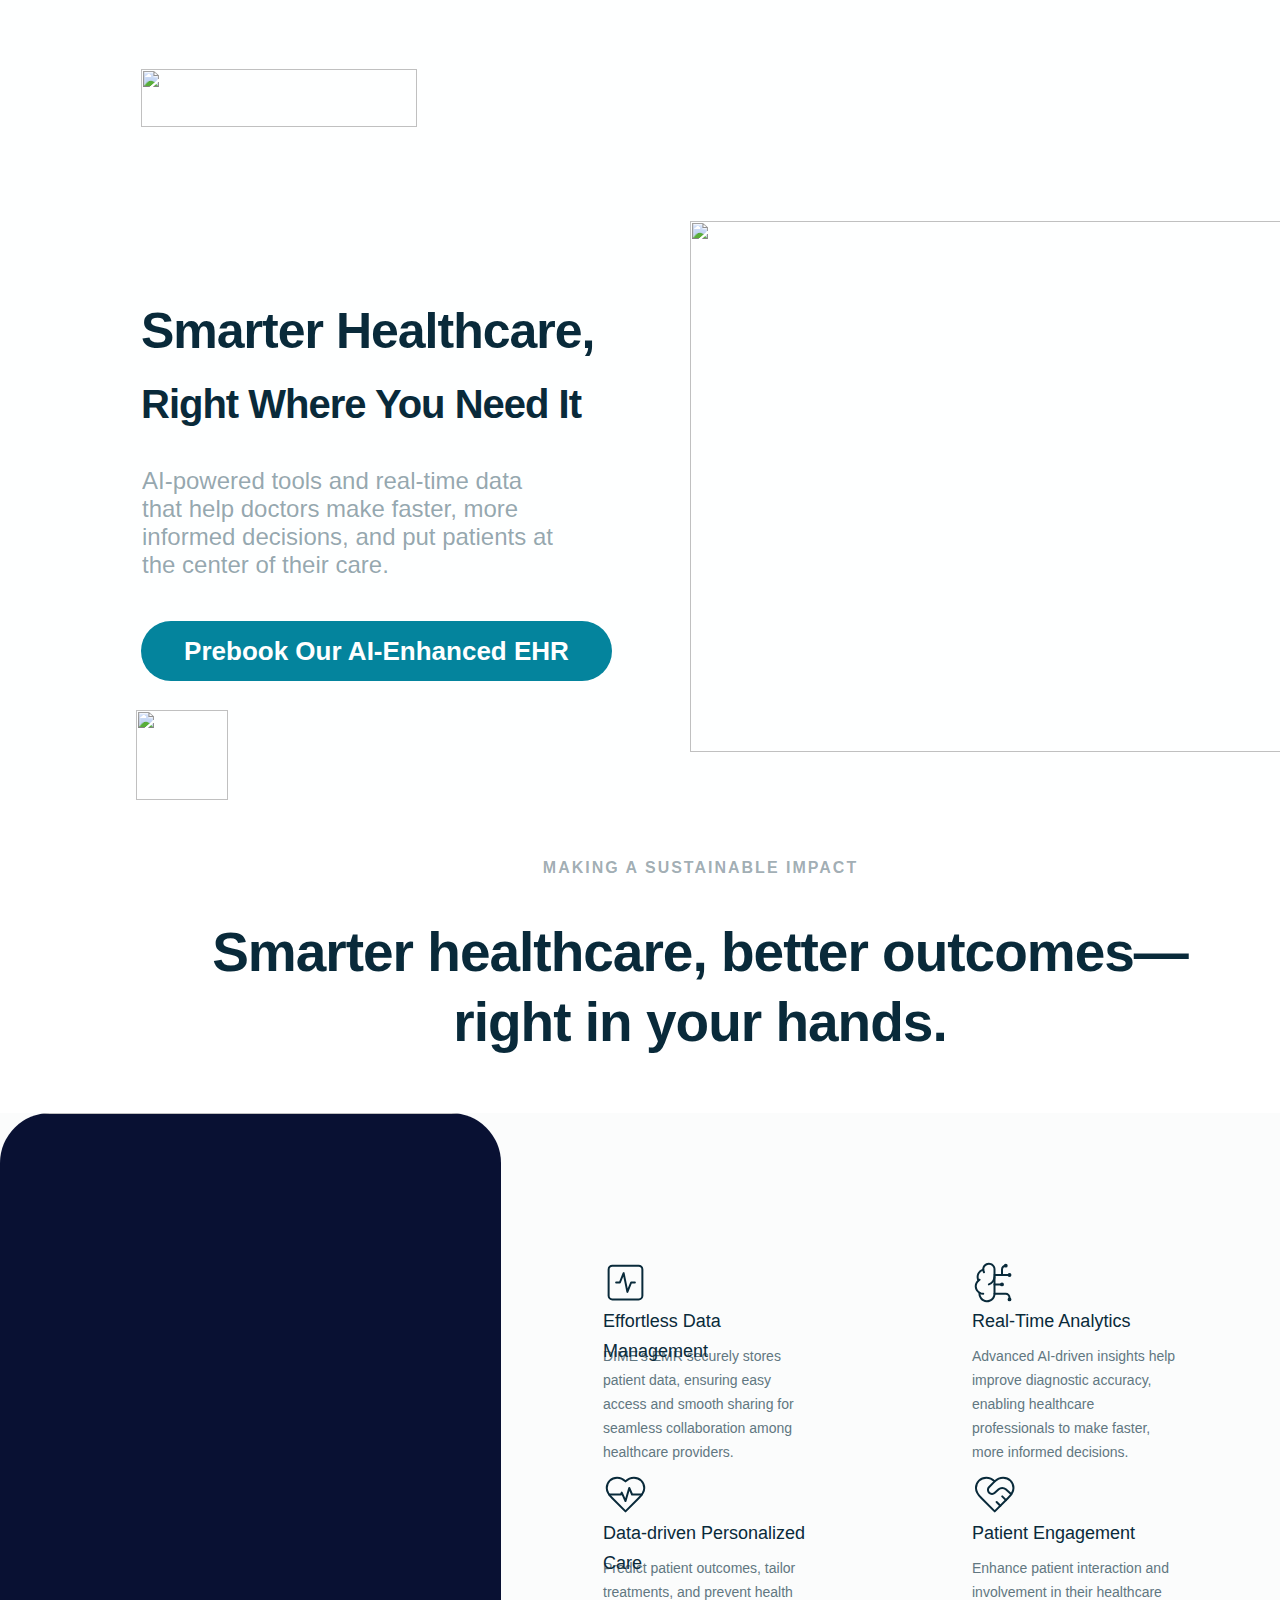
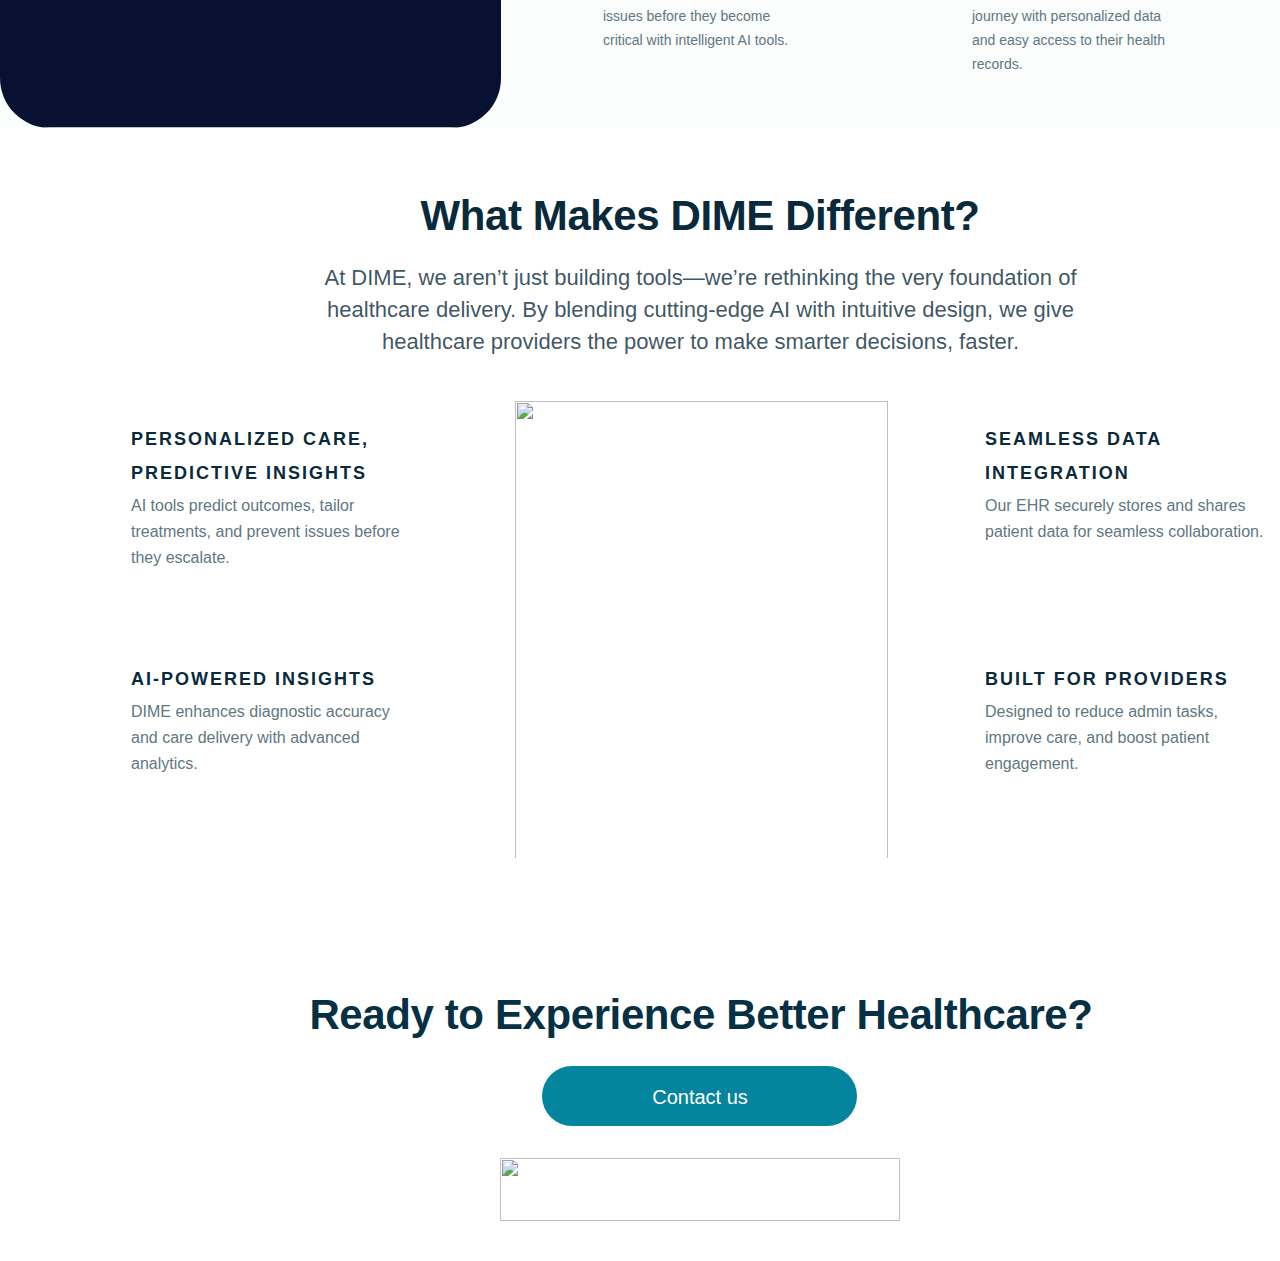
==== commit 28bfa22c: "Rename My Framer Site.html to index.html" ====
--- a/index.html
+++ b/index.html
@@ -1,370 +1,80 @@
 <!DOCTYPE html>
-<!-- saved from url=(0035)https://dime-coming-soon.framer.ai/ -->
+<!-- saved from url=(0047)https://persistent-posterity-321442.framer.app/ -->
 <html><head><meta http-equiv="Content-Type" content="text/html; charset=UTF-8">
     
-    <script type="importmap">{"imports":{"__framer-badge":"https://framerusercontent.com/modules/kr6mBIQPAjMiv35rQa3A/pERRjHDPh9IxXAn0rVsJ/PX9hIOIVM.js","__framer-not-found-page":"https://framer.com/m/framer/SitesNotFoundPage.js@1.1.0","easing-coordinates":"https://ga.jspm.io/npm:easing-coordinates@2.0.2/dist/cjs/index.js","hsluv":"https://ga.jspm.io/npm:hsluv@1.0.0/dist/esm/hsluv.js","motion":"https://ga.jspm.io/npm:motion@10.10.0/dist/main.es.js","react-tsparticles":"https://ga.jspm.io/npm:react-tsparticles@2.2.4/esm/index.js","tsparticles":"https://ga.jspm.io/npm:tsparticles@2.2.4/esm/index.js","zustand":"https://ga.jspm.io/npm:zustand@3.7.1/esm/index.js","zustand/middleware":"https://ga.jspm.io/npm:zustand@3.7.1/esm/middleware.js","valtio":"https://ga.jspm.io/npm:valtio@1.2.9/esm/index.js","@react-three/drei":"https://ga.jspm.io/npm:@react-three/drei@8.3.1/index.js","@react-three/fiber":"https://ga.jspm.io/npm:@react-three/fiber@7.0.24/dist/react-three-fiber.esm.js","airtable":"https://ga.jspm.io/npm:airtable@0.11.1/lib/airtable.js","framer-motion-3d":"https://ga.jspm.io/npm:framer-motion-3d@6.0.0-beta.8/dist/es/index.mjs","react-confetti":"https://ga.jspm.io/npm:react-confetti@6.0.1/dist/react-confetti.min.js","style-value-types":"https://ga.jspm.io/npm:style-value-types@5.1.0/dist/es/index.mjs","three":"https://ga.jspm.io/npm:three@0.136.0/build/three.module.js","shopify-buy":"https://ga.jspm.io/npm:shopify-buy@2.14.0/index.js","canvas-confetti":"https://ga.jspm.io/npm:canvas-confetti@1.4.0/src/confetti.js","color-diff":"https://ga.jspm.io/npm:color-diff@1.2.0/lib/index.js","color-hash":"https://ga.jspm.io/npm:color-hash@2.0.1/dist/color-hash.js","tinycolor2":"https://ga.jspm.io/npm:tinycolor2@1.4.2/tinycolor.js","@motionone/easing":"https://ga.jspm.io/npm:@motionone/easing@10.14.0/dist/index.es.js","figma-squircle":"https://ga.jspm.io/npm:figma-squircle@0.3.0/dist/module.js","popmotion":"https://ga.jspm.io/npm:popmotion@11.0.3/dist/es/index.mjs","@emotion/hash":"https://ga.jspm.io/npm:@emotion/hash@0.8.0/dist/hash.browser.esm.js","@motionone/dom":"https://ga.jspm.io/npm:@motionone/dom@10.13.1/dist/index.es.js","@motionone/utils":"https://ga.jspm.io/npm:@motionone/utils@10.14.0/dist/index.es.js","framesync":"https://ga.jspm.io/npm:framesync@6.1.2/dist/es/index.mjs","highlight.js":"https://ga.jspm.io/npm:highlight.js@11.6.0/es/index.js","highlight.js/lib/common":"https://ga.jspm.io/npm:highlight.js@11.6.0/es/common.js","prismjs":"https://ga.jspm.io/npm:prismjs@1.29.0/prism.js","prismjs/components/prism-jsx":"https://ga.jspm.io/npm:prismjs@1.29.0/components/prism-jsx.js","prismjs/components/prism-tsx":"https://ga.jspm.io/npm:prismjs@1.29.0/components/prism-tsx.js","shadertoy-react":"https://ga.jspm.io/npm:shadertoy-react@1.1.2/lib/shadertoy-react.min.js","react-svg":"https://ga.jspm.io/npm:react-svg@15.1.9/dist/react-svg.esm.js","cobe":"https://ga.jspm.io/npm:cobe@0.6.0/dist/index.esm.js","convert-svg-react":"https://ga.jspm.io/npm:convert-svg-react@1.0.0/lib/converter/index.js","himalaya":"https://ga.jspm.io/npm:himalaya@1.1.0/lib/index.js","html-react-parser":"https://ga.jspm.io/npm:html-react-parser@3.0.0/index.mjs","html-to-react":"https://ga.jspm.io/npm:html-to-react@1.5.0/index.js","htmlparser2":"https://ga.jspm.io/npm:htmlparser2@8.0.1/lib/esm/index.js","jsdom":"https://ga.jspm.io/npm:jsdom@20.0.0/lib/api.js","react-html-parser":"https://ga.jspm.io/npm:react-html-parser@2.0.2/lib/index.js","react-htmlparser2":"https://ga.jspm.io/npm:react-htmlparser2@0.1.0/htmlparser2-react.js","@signal-noise/react-shader-canvas":"https://ga.jspm.io/npm:@signal-noise/react-shader-canvas@0.0.3/dist/index.js","canvas-noise":"https://ga.jspm.io/npm:canvas-noise@1.0.0/canvas-noise.js","react-noisy-canvas":"https://ga.jspm.io/npm:react-noisy-canvas@1.0.4/build/NoisyCanvas.js","flubber":"https://ga.jspm.io/npm:flubber@0.4.2/build/flubber.min.js","arc-text":"https://ga.jspm.io/npm:arc-text@1.0.1/dist/arc-text.umd.js","@vimeo/player":"https://ga.jspm.io/npm:@vimeo/player@2.16.4/dist/player.es.js","react-helmet":"https://ga.jspm.io/npm:react-helmet@6.1.0/lib/Helmet.js","browser-jsonp":"https://ga.jspm.io/npm:browser-jsonp@1.1.5/lib/jsonp.js","fetch-jsonp":"https://ga.jspm.io/npm:fetch-jsonp@1.2.1/build/fetch-jsonp.js","jsonp":"https://ga.jspm.io/npm:jsonp@0.2.1/index.js","@codesandbox/sandpack-react":"https://ga.jspm.io/npm:@codesandbox/sandpack-react@1.3.1/dist/esm/index.js","firebase/app":"https://ga.jspm.io/npm:firebase@9.12.1/app/dist/index.esm.js","firebase/auth":"https://ga.jspm.io/npm:firebase@9.12.1/auth/dist/index.esm.js","firebase/firestore":"https://ga.jspm.io/npm:firebase@9.12.1/firestore/dist/index.esm.js","react-tooltip":"https://ga.jspm.io/npm:react-tooltip@4.4.3/dist/index.es.js","@cyriacbr/react-split-text":"https://ga.jspm.io/npm:@cyriacbr/react-split-text@1.0.0/dist/index.js","react-hook-form":"https://ga.jspm.io/npm:react-hook-form@7.39.5/dist/index.esm.mjs","styled-components":"https://ga.jspm.io/npm:styled-components@5.3.6/dist/styled-components.browser.esm.js","typewriter-effect":"https://ga.jspm.io/npm:typewriter-effect@2.19.0/dist/react.js","#framer/local/screen/augiA20Il/augiA20Il.js":"https://framerusercontent.com/modules/oob3KYDDVtrjLyzITVgv/iIDZZzoljxqm9LTGvIJk/augiA20Il.js","#framer/local/siteMetadata/siteMetadata/siteMetadata.js":"https://framerusercontent.com/modules/rkmAvYz1mUGFLxl2enWZ/825uxKXsaq4QAKsWmLdH/siteMetadata.js","#framer/local/webPageMetadata/augiA20Il/augiA20Il.js":"https://framerusercontent.com/modules/iH2ihskA52wzyeKz4RhC/rILkXw7Tp6atesKNBJh1/augiA20Il.js","#framer/local/webPageMetadata/shj230zgR/shj230zgR.js":"https://framerusercontent.com/modules/oPFcq1ZwsdIVZ6onzeRv/OeynPkQKe8CRe1NDQNZO/shj230zgR.js","#framer/local/screen/shj230zgR/shj230zgR.js":"https://framerusercontent.com/modules/y6QUkSdpNTFhuV9K2u6b/369ITPErTlew2iOgjKt4/shj230zgR.js","#framer/local/webPageMetadata/x_w_0aAHN/x_w_0aAHN.js":"https://framerusercontent.com/modules/tYaLlCQ6uVVrA7utL8Rm/CWGyck9ziYt8Lf3Rgf9g/x_w_0aAHN.js","#framer/local/screen/x_w_0aAHN/x_w_0aAHN.js":"https://framerusercontent.com/modules/IuNYJI8nBUp4sKv7z92O/NEFnaBUgn5HtmfJ0gsr4/x_w_0aAHN.js","#framer/local/codeFile/Kls__De/Mailchimp.js":"https://framerusercontent.com/modules/Xw1wu0uBAUaTYiECbdGL/bjAP7AqAX6yvu9BbCBtZ/Mailchimp.js","framer":"https://app.framerstatic.com/framer.ZTFS4ASG.js","framer-motion":"https://app.framerstatic.com/framer-motion.SFG5KDCD.js","react":"https://ga.jspm.io/npm:react@18.2.0/index.js","react-dom":"https://ga.jspm.io/npm:react-dom@18.2.0/index.js","react-dom/client":"https://ga.jspm.io/npm:react-dom@18.2.0/client.js","react-dom/server":"https://ga.jspm.io/npm:react-dom@18.2.0/server.browser.js","react/jsx-runtime":"https://ga.jspm.io/npm:react@18.2.0/jsx-runtime.js"},"scopes":{"https://ga.jspm.io/":{"@motionone/animation":"https://ga.jspm.io/npm:@motionone/animation@10.12.0/dist/index.es.js","@motionone/dom":"https://ga.jspm.io/npm:@motionone/dom@10.13.1/dist/index.es.js","@motionone/easing":"https://ga.jspm.io/npm:@motionone/easing@10.12.0/dist/index.es.js","@motionone/generators":"https://ga.jspm.io/npm:@motionone/generators@10.12.0/dist/index.es.js","@motionone/types":"https://ga.jspm.io/npm:@motionone/types@10.12.0/dist/index.es.js","@motionone/utils":"https://ga.jspm.io/npm:@motionone/utils@10.14.0/dist/index.es.js","fast-deep-equal/react":"https://ga.jspm.io/npm:fast-deep-equal@3.1.3/react.js","hey-listen":"https://ga.jspm.io/npm:hey-listen@1.0.8/dist/index.js","tslib":"https://ga.jspm.io/npm:tslib@2.3.1/tslib.es6.js","tsparticles-engine":"https://ga.jspm.io/npm:tsparticles-engine@2.3.1/esm/index.js","tsparticles-interaction-external-attract":"https://ga.jspm.io/npm:tsparticles-interaction-external-attract@2.3.1/esm/index.js","tsparticles-interaction-external-bounce":"https://ga.jspm.io/npm:tsparticles-interaction-external-bounce@2.3.1/esm/index.js","tsparticles-interaction-external-bubble":"https://ga.jspm.io/npm:tsparticles-interaction-external-bubble@2.3.1/esm/index.js","tsparticles-interaction-external-connect":"https://ga.jspm.io/npm:tsparticles-interaction-external-connect@2.3.1/esm/index.js","tsparticles-interaction-external-grab":"https://ga.jspm.io/npm:tsparticles-interaction-external-grab@2.3.1/esm/index.js","tsparticles-interaction-external-pause":"https://ga.jspm.io/npm:tsparticles-interaction-external-pause@2.3.1/esm/index.js","tsparticles-interaction-external-push":"https://ga.jspm.io/npm:tsparticles-interaction-external-push@2.3.1/esm/index.js","tsparticles-interaction-external-remove":"https://ga.jspm.io/npm:tsparticles-interaction-external-remove@2.3.1/esm/index.js","tsparticles-interaction-external-repulse":"https://ga.jspm.io/npm:tsparticles-interaction-external-repulse@2.3.1/esm/index.js","tsparticles-interaction-external-trail":"https://ga.jspm.io/npm:tsparticles-interaction-external-trail@2.3.1/esm/index.js","tsparticles-interaction-particles-attract":"https://ga.jspm.io/npm:tsparticles-interaction-particles-attract@2.3.1/esm/index.js","tsparticles-interaction-particles-collisions":"https://ga.jspm.io/npm:tsparticles-interaction-particles-collisions@2.3.1/esm/index.js","tsparticles-interaction-particles-links":"https://ga.jspm.io/npm:tsparticles-interaction-particles-links@2.3.1/esm/index.js","tsparticles-move-base":"https://ga.jspm.io/npm:tsparticles-move-base@2.3.1/esm/index.js","tsparticles-move-parallax":"https://ga.jspm.io/npm:tsparticles-move-parallax@2.3.1/esm/index.js","tsparticles-particles.js":"https://ga.jspm.io/npm:tsparticles-particles.js@2.3.1/esm/index.js","tsparticles-plugin-absorbers":"https://ga.jspm.io/npm:tsparticles-plugin-absorbers@2.3.1/esm/index.js","tsparticles-plugin-emitters":"https://ga.jspm.io/npm:tsparticles-plugin-emitters@2.3.1/esm/index.js","tsparticles-plugin-polygon-mask":"https://ga.jspm.io/npm:tsparticles-plugin-polygon-mask@2.3.1/esm/index.js","tsparticles-shape-circle":"https://ga.jspm.io/npm:tsparticles-shape-circle@2.3.1/esm/index.js","tsparticles-shape-image":"https://ga.jspm.io/npm:tsparticles-shape-image@2.3.1/esm/index.js","tsparticles-shape-line":"https://ga.jspm.io/npm:tsparticles-shape-line@2.3.1/esm/index.js","tsparticles-shape-polygon":"https://ga.jspm.io/npm:tsparticles-shape-polygon@2.3.1/esm/index.js","tsparticles-shape-square":"https://ga.jspm.io/npm:tsparticles-shape-square@2.3.1/esm/index.js","tsparticles-shape-star":"https://ga.jspm.io/npm:tsparticles-shape-star@2.3.1/esm/index.js","tsparticles-shape-text":"https://ga.jspm.io/npm:tsparticles-shape-text@2.3.1/esm/index.js","tsparticles-slim":"https://ga.jspm.io/npm:tsparticles-slim@2.3.1/esm/index.js","tsparticles-updater-angle":"https://ga.jspm.io/npm:tsparticles-updater-angle@2.3.1/esm/index.js","tsparticles-updater-color":"https://ga.jspm.io/npm:tsparticles-updater-color@2.3.1/esm/index.js","tsparticles-updater-life":"https://ga.jspm.io/npm:tsparticles-updater-life@2.3.1/esm/index.js","tsparticles-updater-opacity":"https://ga.jspm.io/npm:tsparticles-updater-opacity@2.3.1/esm/index.js","tsparticles-updater-out-modes":"https://ga.jspm.io/npm:tsparticles-updater-out-modes@2.3.1/esm/index.js","tsparticles-updater-roll":"https://ga.jspm.io/npm:tsparticles-updater-roll@2.3.1/esm/index.js","tsparticles-updater-size":"https://ga.jspm.io/npm:tsparticles-updater-size@2.3.1/esm/index.js","tsparticles-updater-stroke-color":"https://ga.jspm.io/npm:tsparticles-updater-stroke-color@2.3.1/esm/index.js","tsparticles-updater-tilt":"https://ga.jspm.io/npm:tsparticles-updater-tilt@2.3.1/esm/index.js","tsparticles-updater-twinkle":"https://ga.jspm.io/npm:tsparticles-updater-twinkle@2.3.1/esm/index.js","tsparticles-updater-wobble":"https://ga.jspm.io/npm:tsparticles-updater-wobble@2.3.1/esm/index.js","proxy-compare":"https://ga.jspm.io/npm:proxy-compare@2.0.2/dist/index.modern.js","valtio/vanilla":"https://ga.jspm.io/npm:valtio@1.2.9/esm/vanilla.js","@babel/runtime/helpers/esm/defineProperty":"https://ga.jspm.io/npm:@babel/runtime@7.16.7/helpers/esm/defineProperty.js","@babel/runtime/helpers/esm/extends":"https://ga.jspm.io/npm:@babel/runtime@7.16.7/helpers/esm/extends.js","@chevrotain/utils":"https://ga.jspm.io/npm:@chevrotain/utils@9.1.0/lib/src/api.js","@react-spring/animated":"https://ga.jspm.io/npm:@react-spring/animated@9.4.1/dist/react-spring-animated.esm.js","@react-spring/core":"https://ga.jspm.io/npm:@react-spring/core@9.4.1/dist/react-spring-core.esm.js","@react-spring/rafz":"https://ga.jspm.io/npm:@react-spring/rafz@9.4.1/dist/react-spring-rafz.esm.js","@react-spring/shared":"https://ga.jspm.io/npm:@react-spring/shared@9.4.1/dist/react-spring-shared.esm.js","@react-spring/three":"https://ga.jspm.io/npm:@react-spring/three@9.4.1/dist/react-spring-three.esm.js","@react-spring/types/animated":"https://ga.jspm.io/npm:@react-spring/types@9.4.1/animated.js","@react-spring/types/interpolation":"https://ga.jspm.io/npm:@react-spring/types@9.4.1/interpolation.js","@use-gesture/core":"https://ga.jspm.io/npm:@use-gesture/core@10.2.4/dist/use-gesture-core.esm.js","@use-gesture/core/actions":"https://ga.jspm.io/npm:@use-gesture/core@10.2.4/actions/dist/use-gesture-core-actions.esm.js","@use-gesture/core/types":"https://ga.jspm.io/npm:@use-gesture/core@10.2.4/types/dist/use-gesture-core-types.esm.js","@use-gesture/core/utils":"https://ga.jspm.io/npm:@use-gesture/core@10.2.4/utils/dist/use-gesture-core-utils.esm.js","@use-gesture/react":"https://ga.jspm.io/npm:@use-gesture/react@10.2.4/dist/use-gesture-react.esm.js","abort-controller":"https://ga.jspm.io/npm:abort-controller@3.0.0/browser.js","abortcontroller-polyfill/dist/cjs-ponyfill":"https://ga.jspm.io/npm:abortcontroller-polyfill@1.7.3/dist/cjs-ponyfill.js","bidi-js":"https://ga.jspm.io/npm:bidi-js@1.0.2/dist/bidi.js","buffer":"https://ga.jspm.io/npm:@jspm/core@2.0.0-beta.14/nodelibs/browser/buffer.js","chevrotain":"https://ga.jspm.io/npm:chevrotain@9.1.0/lib_esm/api_esm.mjs","debounce":"https://ga.jspm.io/npm:debounce@1.2.1/index.js","detect-gpu":"https://ga.jspm.io/npm:detect-gpu@3.1.30/dist/detect-gpu.esm.js","fast-deep-equal":"https://ga.jspm.io/npm:fast-deep-equal@3.1.3/index.js","fflate":"https://ga.jspm.io/npm:fflate@0.6.10/esm/browser.js","framesync":"https://ga.jspm.io/npm:framesync@6.0.1/dist/es/index.mjs","ktx-parse":"https://ga.jspm.io/npm:ktx-parse@0.2.2/dist/ktx-parse.modern.js","lodash.omit":"https://ga.jspm.io/npm:lodash.omit@4.5.0/index.js","lodash.pick":"https://ga.jspm.io/npm:lodash.pick@4.4.0/index.js","lodash/get":"https://ga.jspm.io/npm:lodash@4.17.21/get.js","lodash/isArray":"https://ga.jspm.io/npm:lodash@4.17.21/isArray.js","lodash/isFunction":"https://ga.jspm.io/npm:lodash@4.17.21/isFunction.js","lodash/isNil":"https://ga.jspm.io/npm:lodash@4.17.21/isNil.js","lodash/isNumber":"https://ga.jspm.io/npm:lodash@4.17.21/isNumber.js","lodash/isPlainObject":"https://ga.jspm.io/npm:lodash@4.17.21/isPlainObject.js","lodash/isString":"https://ga.jspm.io/npm:lodash@4.17.21/isString.js","lodash/keys":"https://ga.jspm.io/npm:lodash@4.17.21/keys.js","mmd-parser":"https://ga.jspm.io/npm:mmd-parser@1.0.4/build/mmdparser.js","node-fetch":"https://ga.jspm.io/npm:node-fetch@2.6.7/browser.js","object-assign":"https://ga.jspm.io/npm:object-assign@4.1.1/index.js","opentype.js":"https://ga.jspm.io/npm:opentype.js@1.3.4/dist/opentype.module.js","popmotion":"https://ga.jspm.io/npm:popmotion@11.0.3/dist/es/index.mjs","potpack":"https://ga.jspm.io/npm:potpack@1.0.2/index.mjs","process":"https://framer.com/m/framer/empty.js@0.1.0","prop-types":"https://ga.jspm.io/npm:prop-types@15.8.0/index.js","react-composer":"https://ga.jspm.io/npm:react-composer@5.0.2/es/index.js","react-merge-refs":"https://ga.jspm.io/npm:react-merge-refs@1.1.0/dist/react-merge-refs.esm.js","react-reconciler":"https://ga.jspm.io/npm:react-reconciler@0.26.2/index.js","react-use-measure":"https://ga.jspm.io/npm:react-use-measure@2.1.1/dist/web.js","regexp-to-ast":"https://ga.jspm.io/npm:regexp-to-ast@0.5.0/lib/regexp-to-ast.js","scheduler":"https://ga.jspm.io/npm:scheduler@0.23.0/index.js","style-value-types":"https://ga.jspm.io/npm:style-value-types@5.0.0/dist/es/index.mjs","three-mesh-bvh":"https://ga.jspm.io/npm:three-mesh-bvh@0.5.3/src/index.js","three-stdlib":"https://ga.jspm.io/npm:three-stdlib@2.6.4/index.js","three/examples/js/libs/stats.min":"https://ga.jspm.io/npm:three@0.136.0/examples/js/libs/stats.min.js","troika-three-text":"https://ga.jspm.io/npm:troika-three-text@0.44.0/dist/troika-three-text.esm.js","troika-three-utils":"https://ga.jspm.io/npm:troika-three-utils@0.44.0/dist/troika-three-utils.esm.js","troika-worker-utils":"https://ga.jspm.io/npm:troika-worker-utils@0.44.0/dist/troika-worker-utils.esm.js","use-asset":"https://ga.jspm.io/npm:use-asset@1.0.4/dist/index.cjs.js","zstddec":"https://ga.jspm.io/npm:zstddec@0.0.2/dist/zstddec.js","zustand":"https://ga.jspm.io/npm:zustand@3.6.8/esm/index.js","tsparticles-interaction-external-slow":"https://ga.jspm.io/npm:tsparticles-interaction-external-slow@2.3.1/esm/index.js","tsparticles-updater-destroy":"https://ga.jspm.io/npm:tsparticles-updater-destroy@2.3.1/esm/index.js","@babel/runtime/helpers/extends":"https://ga.jspm.io/npm:@babel/runtime@7.19.0/helpers/esm/extends.js","@babel/runtime/helpers/inheritsLoose":"https://ga.jspm.io/npm:@babel/runtime@7.19.0/helpers/esm/inheritsLoose.js","@babel/runtime/helpers/objectWithoutPropertiesLoose":"https://ga.jspm.io/npm:@babel/runtime@7.19.0/helpers/esm/objectWithoutPropertiesLoose.js","@tanem/svg-injector":"https://ga.jspm.io/npm:@tanem/svg-injector@10.1.33/dist/svg-injector.esm.js","content-type":"https://ga.jspm.io/npm:content-type@1.0.4/index.js","phenomenon":"https://ga.jspm.io/npm:phenomenon@1.6.0/dist/phenomenon.mjs","#index.js":"https://ga.jspm.io/npm:@jspm/core@2.0.0-beta.24/nodelibs/@empty.js","#lib/jsdom/living/websockets/WebSocket-impl.js":"https://ga.jspm.io/npm:jsdom@20.0.0/lib/jsdom/living/websockets/WebSocket-impl-browser.js","@babel/runtime/helpers/asyncToGenerator":"https://ga.jspm.io/npm:@babel/runtime@7.18.6/helpers/asyncToGenerator.js","@babel/runtime/helpers/classCallCheck":"https://ga.jspm.io/npm:@babel/runtime@7.18.6/helpers/classCallCheck.js","@babel/runtime/helpers/createClass":"https://ga.jspm.io/npm:@babel/runtime@7.18.6/helpers/createClass.js","@babel/runtime/helpers/interopRequireDefault":"https://ga.jspm.io/npm:@babel/runtime@7.18.6/helpers/interopRequireDefault.js","@babel/runtime/helpers/slicedToArray":"https://ga.jspm.io/npm:@babel/runtime@7.18.6/helpers/slicedToArray.js","@babel/runtime/helpers/typeof":"https://ga.jspm.io/npm:@babel/runtime@7.18.6/helpers/typeof.js","@babel/runtime/regenerator":"https://ga.jspm.io/npm:@babel/runtime@7.18.6/regenerator/index.js","@tootallnate/once":"https://ga.jspm.io/npm:@tootallnate/once@2.0.0/dist/index.js","abab":"https://ga.jspm.io/npm:abab@2.0.6/index.js","agent-base":"https://ga.jspm.io/npm:agent-base@6.0.2/dist/src/index.js","assert":"https://ga.jspm.io/npm:@jspm/core@2.0.0-beta.24/nodelibs/browser/assert.js","browser-process-hrtime":"https://ga.jspm.io/npm:browser-process-hrtime@1.0.0/index.js","canvas":"https://ga.jspm.io/npm:canvas@2.9.3/browser.js","child_process":"https://ga.jspm.io/npm:@jspm/core@2.0.0-beta.24/nodelibs/browser/child_process.js","crypto":"https://ga.jspm.io/npm:@jspm/core@2.0.0-beta.24/nodelibs/browser/crypto.js","cssom":"https://ga.jspm.io/npm:cssom@0.5.0/lib/index.js","cssstyle":"https://ga.jspm.io/npm:cssstyle@2.3.0/lib/CSSStyleDeclaration.js","data-urls":"https://ga.jspm.io/npm:data-urls@3.0.2/lib/parser.js","debug":"https://ga.jspm.io/npm:debug@4.3.4/src/browser.js","decimal.js":"https://ga.jspm.io/npm:decimal.js@10.3.1/decimal.js","dom-serializer":"https://ga.jspm.io/npm:dom-serializer@2.0.0/lib/esm/index.js","domelementtype":"https://ga.jspm.io/npm:domelementtype@2.3.0/lib/index.js","domexception/webidl2js-wrapper":"https://ga.jspm.io/npm:domexception@4.0.0/webidl2js-wrapper.js","domhandler":"https://ga.jspm.io/npm:domhandler@5.0.3/lib/index.js","domutils":"https://ga.jspm.io/npm:domutils@3.0.1/lib/esm/index.js","entities":"https://ga.jspm.io/npm:entities@4.3.1/lib/esm/index.js","entities/lib/decode.js":"https://ga.jspm.io/npm:entities@4.3.1/lib/decode.js","entities/lib/escape.js":"https://ga.jspm.io/npm:entities@4.3.1/lib/escape.js","events":"https://ga.jspm.io/npm:@jspm/core@2.0.0-beta.24/nodelibs/browser/events.js","form-data":"https://ga.jspm.io/npm:form-data@4.0.0/lib/browser.js","fs":"https://framer.com/m/framer/empty.js@0.1.0","html-dom-parser":"https://ga.jspm.io/npm:html-dom-parser@3.0.0/lib/client/html-to-dom.js","html-encoding-sniffer":"https://ga.jspm.io/npm:html-encoding-sniffer@3.0.0/lib/html-encoding-sniffer.js","http":"https://ga.jspm.io/npm:@jspm/core@2.0.0-beta.24/nodelibs/browser/http.js","http-proxy-agent":"https://ga.jspm.io/npm:http-proxy-agent@5.0.0/dist/index.js","https":"https://ga.jspm.io/npm:@jspm/core@2.0.0-beta.24/nodelibs/browser/https.js","https-proxy-agent":"https://ga.jspm.io/npm:https-proxy-agent@5.0.1/dist/index.js","iconv-lite":"https://ga.jspm.io/npm:iconv-lite@0.6.3/lib/index.js","inline-style-parser":"https://ga.jspm.io/npm:inline-style-parser@0.1.1/index.js","is-potential-custom-element-name":"https://ga.jspm.io/npm:is-potential-custom-element-name@1.0.1/index.js","lodash.camelcase":"https://ga.jspm.io/npm:lodash.camelcase@4.3.0/index.js","ms":"https://ga.jspm.io/npm:ms@2.1.2/index.js","net":"https://ga.jspm.io/npm:@jspm/core@2.0.0-beta.24/nodelibs/browser/net.js","nwsapi":"https://ga.jspm.io/npm:nwsapi@2.2.0/src/nwsapi.js","os":"https://ga.jspm.io/npm:@jspm/core@2.0.0-beta.24/nodelibs/browser/os.js","parse5":"https://ga.jspm.io/npm:parse5@7.0.0/dist/cjs/index.js","path":"https://ga.jspm.io/npm:@jspm/core@2.0.0-beta.24/nodelibs/browser/path.js","psl":"https://ga.jspm.io/npm:psl@1.9.0/index.js","punycode":"https://ga.jspm.io/npm:@jspm/core@2.0.0-beta.24/nodelibs/browser/punycode.js","react-property":"https://ga.jspm.io/npm:react-property@2.0.0/lib/index.js","safer-buffer":"https://ga.jspm.io/npm:safer-buffer@2.1.2/safer.js","saxes":"https://ga.jspm.io/npm:saxes@6.0.0/saxes.js","stream":"https://ga.jspm.io/npm:@jspm/core@2.0.0-beta.24/nodelibs/browser/stream.js","string_decoder":"https://ga.jspm.io/npm:@jspm/core@2.0.0-beta.24/nodelibs/browser/string_decoder.js","style-to-js":"https://ga.jspm.io/npm:style-to-js@1.1.1/cjs/index.js","style-to-object":"https://ga.jspm.io/npm:style-to-object@0.3.0/index.js","symbol-tree":"https://ga.jspm.io/npm:symbol-tree@3.2.4/lib/SymbolTree.js","tls":"https://ga.jspm.io/npm:@jspm/core@2.0.0-beta.24/nodelibs/browser/tls.js","tough-cookie":"https://ga.jspm.io/npm:tough-cookie@4.0.0/lib/cookie.js","tr46":"https://ga.jspm.io/npm:tr46@3.0.0/index.js","universalify":"https://ga.jspm.io/npm:universalify@0.1.2/index.js","url":"https://ga.jspm.io/npm:@jspm/core@2.0.0-beta.24/nodelibs/browser/url.js","util":"https://ga.jspm.io/npm:@jspm/core@2.0.0-beta.24/nodelibs/browser/util.js","vm":"https://ga.jspm.io/npm:@jspm/core@2.0.0-beta.24/nodelibs/browser/vm.js","w3c-hr-time":"https://ga.jspm.io/npm:w3c-hr-time@1.0.2/index.js","w3c-xmlserializer":"https://ga.jspm.io/npm:w3c-xmlserializer@3.0.0/lib/serialize.js","webidl-conversions":"https://ga.jspm.io/npm:webidl-conversions@7.0.0/lib/index.js","whatwg-encoding":"https://ga.jspm.io/npm:whatwg-encoding@2.0.0/lib/whatwg-encoding.js","whatwg-mimetype":"https://ga.jspm.io/npm:whatwg-mimetype@3.0.0/lib/mime-type.js","whatwg-url":"https://ga.jspm.io/npm:whatwg-url@11.0.0/index.js","whatwg-url/webidl2js-wrapper":"https://ga.jspm.io/npm:whatwg-url@11.0.0/webidl2js-wrapper.js","xml-name-validator":"https://ga.jspm.io/npm:xml-name-validator@4.0.0/lib/xml-name-validator.js","xmlchars/xml/1.0/ed5":"https://ga.jspm.io/npm:xmlchars@2.2.0/xml/1.0/ed5.js","xmlchars/xml/1.1/ed2":"https://ga.jspm.io/npm:xmlchars@2.2.0/xml/1.1/ed2.js","xmlchars/xmlns/1.0/ed3":"https://ga.jspm.io/npm:xmlchars@2.2.0/xmlns/1.0/ed3.js","zlib":"https://ga.jspm.io/npm:@jspm/core@2.0.0-beta.24/nodelibs/browser/zlib.js","is-little-endian":"https://ga.jspm.io/npm:is-little-endian@0.0.0/index.js","noisify-canvas":"https://ga.jspm.io/npm:noisify-canvas@1.1.1/build/noisifyCanvas.js","tsparticles":"https://ga.jspm.io/npm:tsparticles@1.39.0/index.js","react-fast-compare":"https://ga.jspm.io/npm:react-fast-compare@3.2.0/index.js","react-side-effect":"https://ga.jspm.io/npm:react-side-effect@2.1.1/lib/index.js","meshline":"https://ga.jspm.io/npm:meshline@2.0.4/dist/meshline.es.js","stats.js":"https://ga.jspm.io/npm:stats.js@0.17.0/build/stats.min.js","suspend-react":"https://ga.jspm.io/npm:suspend-react@0.0.8/dist/index.js","zustand/shallow":"https://ga.jspm.io/npm:zustand@3.6.8/esm/shallow.js","@code-hike/classer":"https://ga.jspm.io/npm:@code-hike/classer@0.0.0-aa6efee/dist/index.js","@codemirror/autocomplete":"https://ga.jspm.io/npm:@codemirror/autocomplete@0.19.15/dist/index.js","@codemirror/closebrackets":"https://ga.jspm.io/npm:@codemirror/closebrackets@0.19.2/dist/index.js","@codemirror/commands":"https://ga.jspm.io/npm:@codemirror/commands@0.19.8/dist/index.js","@codemirror/comment":"https://ga.jspm.io/npm:@codemirror/comment@0.19.1/dist/index.js","@codemirror/gutter":"https://ga.jspm.io/npm:@codemirror/gutter@0.19.9/dist/index.js","@codemirror/highlight":"https://ga.jspm.io/npm:@codemirror/highlight@0.19.8/dist/index.js","@codemirror/history":"https://ga.jspm.io/npm:@codemirror/history@0.19.2/dist/index.js","@codemirror/lang-css":"https://ga.jspm.io/npm:@codemirror/lang-css@0.19.3/dist/index.js","@codemirror/lang-html":"https://ga.jspm.io/npm:@codemirror/lang-html@0.19.4/dist/index.js","@codemirror/lang-javascript":"https://ga.jspm.io/npm:@codemirror/lang-javascript@0.19.7/dist/index.js","@codemirror/lang-markdown":"https://ga.jspm.io/npm:@codemirror/lang-markdown@0.19.6/dist/index.js","@codemirror/language":"https://ga.jspm.io/npm:@codemirror/language@0.19.10/dist/index.js","@codemirror/matchbrackets":"https://ga.jspm.io/npm:@codemirror/matchbrackets@0.19.4/dist/index.js","@codemirror/rangeset":"https://ga.jspm.io/npm:@codemirror/rangeset@0.19.9/dist/index.js","@codemirror/state":"https://ga.jspm.io/npm:@codemirror/state@0.19.9/dist/index.js","@codemirror/text":"https://ga.jspm.io/npm:@codemirror/text@0.19.6/dist/index.js","@codemirror/tooltip":"https://ga.jspm.io/npm:@codemirror/tooltip@0.19.16/dist/index.js","@codemirror/view":"https://ga.jspm.io/npm:@codemirror/view@0.19.48/dist/index.js","@codesandbox/sandpack-client":"https://ga.jspm.io/npm:@codesandbox/sandpack-client@1.2.2/dist/esm/index.js","@lezer/common":"https://ga.jspm.io/npm:@lezer/common@0.15.12/dist/index.js","@lezer/css":"https://ga.jspm.io/npm:@lezer/css@0.15.2/dist/index.es.js","@lezer/html":"https://ga.jspm.io/npm:@lezer/html@0.15.1/dist/index.es.js","@lezer/javascript":"https://ga.jspm.io/npm:@lezer/javascript@0.15.3/dist/index.es.js","@lezer/lr":"https://ga.jspm.io/npm:@lezer/lr@0.15.8/dist/index.js","@lezer/markdown":"https://ga.jspm.io/npm:@lezer/markdown@0.15.6/dist/index.js","@react-hook/intersection-observer":"https://ga.jspm.io/npm:@react-hook/intersection-observer@3.1.1/dist/module/index.js","@react-hook/passive-layout-effect":"https://ga.jspm.io/npm:@react-hook/passive-layout-effect@1.2.1/dist/main/index.js","@stitches/core":"https://ga.jspm.io/npm:@stitches/core@1.2.8/dist/index.mjs","codesandbox-import-utils/lib/create-sandbox/templates":"https://ga.jspm.io/npm:codesandbox-import-utils@1.3.8/lib/create-sandbox/templates.js","intersection-observer":"https://ga.jspm.io/npm:intersection-observer@0.10.0/intersection-observer.js","lodash.isequal":"https://ga.jspm.io/npm:lodash.isequal@4.5.0/index.js","lz-string":"https://ga.jspm.io/npm:lz-string@1.4.4/libs/lz-string.js","react-devtools-inline/frontend":"https://ga.jspm.io/npm:react-devtools-inline@4.4.0/frontend.js","react-is":"https://ga.jspm.io/npm:react-is@18.2.0/index.js","style-mod":"https://ga.jspm.io/npm:style-mod@4.0.0/src/style-mod.js","w3c-keyname":"https://ga.jspm.io/npm:w3c-keyname@2.2.5/index.es.js","@firebase/app":"https://ga.jspm.io/npm:@firebase/app@0.8.2/dist/esm/index.esm2017.js","@firebase/auth":"https://ga.jspm.io/npm:@firebase/auth@0.20.10/dist/esm2017/index.js","@firebase/component":"https://ga.jspm.io/npm:@firebase/component@0.5.20/dist/esm/index.esm2017.js","@firebase/firestore":"https://ga.jspm.io/npm:@firebase/firestore@3.7.1/dist/index.esm2017.js","@firebase/logger":"https://ga.jspm.io/npm:@firebase/logger@0.3.3/dist/esm/index.esm2017.js","@firebase/util":"https://ga.jspm.io/npm:@firebase/util@1.7.2/dist/index.esm2017.js","@firebase/webchannel-wrapper":"https://ga.jspm.io/npm:@firebase/webchannel-wrapper@0.8.0/dist/index.esm2017.js","idb":"https://ga.jspm.io/npm:idb@7.0.1/build/index.js","uuid":"https://ga.jspm.io/npm:uuid@7.0.3/dist/index.js","uuid/dist/md5.js":"https://ga.jspm.io/npm:uuid@7.0.3/dist/md5-browser.js","uuid/dist/rng.js":"https://ga.jspm.io/npm:uuid@7.0.3/dist/rng-browser.js","uuid/dist/sha1.js":"https://ga.jspm.io/npm:uuid@7.0.3/dist/sha1-browser.js","@emotion/is-prop-valid":"https://ga.jspm.io/npm:@emotion/is-prop-valid@1.2.0/dist/emotion-is-prop-valid.esm.js","@emotion/memoize":"https://ga.jspm.io/npm:@emotion/memoize@0.8.0/dist/emotion-memoize.esm.js","@emotion/stylis":"https://ga.jspm.io/npm:@emotion/stylis@0.8.5/dist/stylis.browser.esm.js","@emotion/unitless":"https://ga.jspm.io/npm:@emotion/unitless@0.7.5/dist/unitless.browser.esm.js","hoist-non-react-statics":"https://ga.jspm.io/npm:hoist-non-react-statics@3.3.2/dist/hoist-non-react-statics.cjs.js","shallowequal":"https://ga.jspm.io/npm:shallowequal@1.1.0/index.js"},"https://esm.sh/":{"fs":"https://framer.com/m/framer/empty.js@0.1.0","process":"https://framer.com/m/framer/empty.js@0.1.0","scheduler":"https://ga.jspm.io/npm:scheduler@0.23.0/index.js"},"https://ga.jspm.io/npm:@motionone/dom@10.13.1/":{"tslib":"https://ga.jspm.io/npm:tslib@2.4.0/tslib.es6.js"},"https://ga.jspm.io/npm:cssstyle@2.3.0/":{"cssom":"https://ga.jspm.io/npm:cssom@0.3.8/lib/index.js"},"https://ga.jspm.io/npm:dom-serializer@2.0.0/":{"domelementtype":"https://ga.jspm.io/npm:domelementtype@2.3.0/lib/esm/index.js"},"https://ga.jspm.io/npm:domhandler@5.0.3/":{"domelementtype":"https://ga.jspm.io/npm:domelementtype@2.3.0/lib/esm/index.js"},"https://ga.jspm.io/npm:domutils@3.0.1/":{"domelementtype":"https://ga.jspm.io/npm:domelementtype@2.3.0/lib/esm/index.js","domhandler":"https://ga.jspm.io/npm:domhandler@5.0.3/lib/esm/index.js"},"https://ga.jspm.io/npm:htmlparser2@8.0.1/":{"domelementtype":"https://ga.jspm.io/npm:domelementtype@2.3.0/lib/esm/index.js","domhandler":"https://ga.jspm.io/npm:domhandler@5.0.3/lib/esm/index.js","entities/lib/decode.js":"https://ga.jspm.io/npm:entities@4.3.1/lib/esm/decode.js"},"https://ga.jspm.io/npm:popmotion@11.0.3/":{"tslib":"https://ga.jspm.io/npm:tslib@2.4.0/tslib.es6.js"},"https://ga.jspm.io/npm:framer-motion-3d@6.0.0-beta.8/":{"tslib":"https://ga.jspm.io/npm:tslib@2.3.1/tslib.es6.js"},"https://ga.jspm.io/npm:@motionone/dom@10.12.0/":{"tslib":"https://ga.jspm.io/npm:tslib@2.4.0/tslib.es6.js"},"https://ga.jspm.io/npm:debug@2.6.9/":{"process":"https://ga.jspm.io/npm:@jspm/core@2.0.0-beta.24/nodelibs/browser/process-production.js"},"https://ga.jspm.io/npm:react-composer@5.0.2/":{"prop-types":"https://ga.jspm.io/npm:prop-types@15.8.0/index.js"},"https://ga.jspm.io/npm:react-helmet@6.1.0/":{"prop-types":"https://ga.jspm.io/npm:prop-types@15.8.1/index.js"},"https://ga.jspm.io/npm:react-devtools-inline@4.4.0/":{"scheduler":"https://ga.jspm.io/npm:scheduler@0.23.0/index.js","react-is":"https://ga.jspm.io/npm:react-is@18.2.0/index.js"},"https://ga.jspm.io/npm:scheduler@0.23.0/":{"process":"https://ga.jspm.io/npm:@jspm/core@2.0.0-beta.24/nodelibs/browser/process-production.js"},"https://ga.jspm.io/npm:@firebase/auth@0.20.10/":{"tslib":"https://ga.jspm.io/npm:tslib@2.4.0/tslib.es6.js"},"https://ga.jspm.io/npm:@motionone/dom@10.14.1/":{"tslib":"https://ga.jspm.io/npm:tslib@2.4.0/tslib.es6.js"},"https://ga.jspm.io/npm:@tanem/svg-injector@10.1.33/":{"tslib":"https://ga.jspm.io/npm:tslib@2.4.0/tslib.es6.js"}}}</script>
-    <script async="" src="./Coming Soon1_files/es-module-shims.js.download" crossorigin="anonymous" data-framer-es-module-shims=""></script>
+    
+    
     <!-- Start of headStart -->
     
     <!-- End of headStart -->
-    <meta name="viewport" content="width=device-width">
-    <meta name="generator" content="Framer 9e4a47a">
-    <title>Coming Soon</title>
+    <meta name="viewport" content="width=1400">
+    <meta name="generator" content="Framer f318921">
+    <title>My Framer Site</title>
     <meta name="description" content="Made with Framer">
-    <meta name="framer-search-index" content="indexing">
+    <meta name="framer-search-index" content="https://framerusercontent.com/sites/4GpQkZG7ieQtIO6Gz3a9Oe/searchIndex-1ods5KAsrU_U.json">
     <link href="https://framerusercontent.com/sites/icons/default-favicon-light.v1.png" rel="icon" media="(prefers-color-scheme: light)">
     <link href="https://framerusercontent.com/sites/icons/default-favicon-dark.v1.png" rel="icon" media="(prefers-color-scheme: dark)">
     <link rel="apple-touch-icon" href="https://framerusercontent.com/sites/icons/default-touch-icon.v3.png">
     <!-- Open Graph / Facebook -->
     <meta property="og:type" content="website">
-    <meta property="og:title" content="DIME">
-    <meta property="og:description" content="DIME is a pioneering health technology startup dedicated to transforming patient care through data-driven solutions. We provide advanced Electronic Health Record (EHR) systems and innovative patient health applications, harnessing the power of AI to enhance diagnostics and streamline workflows. Our mission is to improve patient outcomes and foster a healthier world by creating a predictive and personalized healthcare ecosystem. Join us in redefining healthcare for providers and patients alike.">
+    <meta property="og:title" content="My Framer Site">
+    <meta property="og:description" content="Made with Framer">
     <!-- Twitter -->
     <meta name="twitter:card" content="summary_large_image">
-    <meta name="twitter:title" content="DIME">
-    <meta name="twitter:description" content="DIME is a pioneering health technology startup dedicated to transforming patient care through data-driven solutions. We provide advanced Electronic Health Record (EHR) systems and innovative patient health applications, harnessing the power of AI to enhance diagnostics and streamline workflows. Our mission is to improve patient outcomes and foster a healthier world by creating a predictive and personalized healthcare ecosystem. Join us in redefining healthcare for providers and patients alike.">
-    <style data-framer-css-ssr="">
-        html, body, #main {
-            margin: 0;
-            padding: 0;
-            box-sizing: border-box;
-        }
-        :root {
-            -webkit-font-smoothing: antialiased;
-            -moz-osx-font-smoothing: grayscale;
-        }
-        * {
-            box-sizing: border-box;
-            -webkit-font-smoothing: inherit;
-        }
-        h1, h2, h3, h4, h5, h6, p, figure {
-            margin: 0;
-        }
-        body, input, textarea, select, button { font-size: 12px; font-family: sans-serif; }
-        body {  }
-@media (prefers-color-scheme: dark) { body {  } }
+    <meta name="twitter:title" content="My Framer Site">
+    <meta name="twitter:description" content="Made with Framer">
     
-        
-        /* cyrillic-ext */
-@font-face {
-  font-family: 'SEN';
-  font-style: normal;
-  font-weight: 500;
-  font-display: swap;
-  src: url(https://fonts.gstatic.com/s/inter/v18/UcC73FwrK3iLTeHuS_nVMrMxCp50SjIa2JL7SUc.woff2) format('woff2');
-  unicode-range: U+0460-052F, U+1C80-1C8A, U+20B4, U+2DE0-2DFF, U+A640-A69F, U+FE2E-FE2F;
-}
-/* cyrillic */
-@font-face {
-  font-family: 'Inter';
-  font-style: normal;
-  font-weight: 500;
-  font-display: swap;
-  src: url(https://fonts.gstatic.com/s/inter/v18/UcC73FwrK3iLTeHuS_nVMrMxCp50SjIa0ZL7SUc.woff2) format('woff2');
-  unicode-range: U+0301, U+0400-045F, U+0490-0491, U+04B0-04B1, U+2116;
-}
-/* greek-ext */
-@font-face {
-  font-family: 'Inter';
-  font-style: normal;
-  font-weight: 500;
-  font-display: swap;
-  src: url(https://fonts.gstatic.com/s/inter/v18/UcC73FwrK3iLTeHuS_nVMrMxCp50SjIa2ZL7SUc.woff2) format('woff2');
-  unicode-range: U+1F00-1FFF;
-}
-/* greek */
-@font-face {
-  font-family: 'Inter';
-  font-style: normal;
-  font-weight: 500;
-  font-display: swap;
-  src: url(https://fonts.gstatic.com/s/inter/v18/UcC73FwrK3iLTeHuS_nVMrMxCp50SjIa1pL7SUc.woff2) format('woff2');
-  unicode-range: U+0370-0377, U+037A-037F, U+0384-038A, U+038C, U+038E-03A1, U+03A3-03FF;
-}
-/* vietnamese */
-@font-face {
-  font-family: 'Inter';
-  font-style: normal;
-  font-weight: 500;
-  font-display: swap;
-  src: url(https://fonts.gstatic.com/s/inter/v18/UcC73FwrK3iLTeHuS_nVMrMxCp50SjIa2pL7SUc.woff2) format('woff2');
-  unicode-range: U+0102-0103, U+0110-0111, U+0128-0129, U+0168-0169, U+01A0-01A1, U+01AF-01B0, U+0300-0301, U+0303-0304, U+0308-0309, U+0323, U+0329, U+1EA0-1EF9, U+20AB;
-}
-/* latin-ext */
-@font-face {
-  font-family: 'Inter';
-  font-style: normal;
-  font-weight: 500;
-  font-display: swap;
-  src: url(https://fonts.gstatic.com/s/inter/v18/UcC73FwrK3iLTeHuS_nVMrMxCp50SjIa25L7SUc.woff2) format('woff2');
-  unicode-range: U+0100-02BA, U+02BD-02C5, U+02C7-02CC, U+02CE-02D7, U+02DD-02FF, U+0304, U+0308, U+0329, U+1D00-1DBF, U+1E00-1E9F, U+1EF2-1EFF, U+2020, U+20A0-20AB, U+20AD-20C0, U+2113, U+2C60-2C7F, U+A720-A7FF;
-}
-/* latin */
-@font-face {
-  font-family: 'Inter';
-  font-style: normal;
-  font-weight: 500;
-  font-display: swap;
-  src: url(https://fonts.gstatic.com/s/inter/v18/UcC73FwrK3iLTeHuS_nVMrMxCp50SjIa1ZL7.woff2) format('woff2');
-  unicode-range: U+0000-00FF, U+0131, U+0152-0153, U+02BB-02BC, U+02C6, U+02DA, U+02DC, U+0304, U+0308, U+0329, U+2000-206F, U+20AC, U+2122, U+2191, U+2193, U+2212, U+2215, U+FEFF, U+FFFD;
-}
-/* cyrillic-ext */
-@font-face {
-  font-family: 'Inter';
-  font-style: normal;
-  font-weight: 700;
-  font-display: swap;
-  src: url(https://fonts.gstatic.com/s/inter/v18/UcC73FwrK3iLTeHuS_nVMrMxCp50SjIa2JL7SUc.woff2) format('woff2');
-  unicode-range: U+0460-052F, U+1C80-1C8A, U+20B4, U+2DE0-2DFF, U+A640-A69F, U+FE2E-FE2F;
-}
-/* cyrillic */
-@font-face {
-  font-family: 'Inter';
-  font-style: normal;
-  font-weight: 700;
-  font-display: swap;
-  src: url(https://fonts.gstatic.com/s/inter/v18/UcC73FwrK3iLTeHuS_nVMrMxCp50SjIa0ZL7SUc.woff2) format('woff2');
-  unicode-range: U+0301, U+0400-045F, U+0490-0491, U+04B0-04B1, U+2116;
-}
-/* greek-ext */
-@font-face {
-  font-family: 'Inter';
-  font-style: normal;
-  font-weight: 700;
-  font-display: swap;
-  src: url(https://fonts.gstatic.com/s/inter/v18/UcC73FwrK3iLTeHuS_nVMrMxCp50SjIa2ZL7SUc.woff2) format('woff2');
-  unicode-range: U+1F00-1FFF;
-}
-/* greek */
-@font-face {
-  font-family: 'Inter';
-  font-style: normal;
-  font-weight: 700;
-  font-display: swap;
-  src: url(https://fonts.gstatic.com/s/inter/v18/UcC73FwrK3iLTeHuS_nVMrMxCp50SjIa1pL7SUc.woff2) format('woff2');
-  unicode-range: U+0370-0377, U+037A-037F, U+0384-038A, U+038C, U+038E-03A1, U+03A3-03FF;
-}
-/* vietnamese */
-@font-face {
-  font-family: 'Inter';
-  font-style: normal;
-  font-weight: 700;
-  font-display: swap;
-  src: url(https://fonts.gstatic.com/s/inter/v18/UcC73FwrK3iLTeHuS_nVMrMxCp50SjIa2pL7SUc.woff2) format('woff2');
-  unicode-range: U+0102-0103, U+0110-0111, U+0128-0129, U+0168-0169, U+01A0-01A1, U+01AF-01B0, U+0300-0301, U+0303-0304, U+0308-0309, U+0323, U+0329, U+1EA0-1EF9, U+20AB;
-}
-/* latin-ext */
-@font-face {
-  font-family: 'Inter';
-  font-style: normal;
-  font-weight: 700;
-  font-display: swap;
-  src: url(https://fonts.gstatic.com/s/inter/v18/UcC73FwrK3iLTeHuS_nVMrMxCp50SjIa25L7SUc.woff2) format('woff2');
-  unicode-range: U+0100-02BA, U+02BD-02C5, U+02C7-02CC, U+02CE-02D7, U+02DD-02FF, U+0304, U+0308, U+0329, U+1D00-1DBF, U+1E00-1E9F, U+1EF2-1EFF, U+2020, U+20A0-20AB, U+20AD-20C0, U+2113, U+2C60-2C7F, U+A720-A7FF;
-}
-/* latin */
-@font-face {
-  font-family: 'Inter';
-  font-style: normal;
-  font-weight: 700;
-  font-display: swap;
-  src: url(https://fonts.gstatic.com/s/inter/v18/UcC73FwrK3iLTeHuS_nVMrMxCp50SjIa1ZL7.woff2) format('woff2');
-  unicode-range: U+0000-00FF, U+0131, U+0152-0153, U+02BB-02BC, U+02C6, U+02DA, U+02DC, U+0304, U+0308, U+0329, U+2000-206F, U+20AC, U+2122, U+2191, U+2193, U+2212, U+2215, U+FEFF, U+FFFD;
-}
-
-@font-face { font-family: "Inter Placeholder"; src: local("Arial"); ascent-override: 90.00%; descent-override: 22.43%; line-gap-override: 0.00%; size-adjust: 107.64% }
-    </style>
     <link href="https://fonts.gstatic.com/" rel="preconnect" crossorigin="">
     
-    <!-- Start of headEnd -->
+    <meta name="robots" content="max-image-preview:large"><link rel="canonical" href="https://persistent-posterity-321442.framer.app/"><meta property="og:url" content="https://persistent-posterity-321442.framer.app/"><link rel="modulepreload" fetchpriority="low" href="https://framerusercontent.com/sites/4GpQkZG7ieQtIO6Gz3a9Oe/chunk-VXPPH3SF.mjs"><link rel="modulepreload" fetchpriority="low" href="https://framerusercontent.com/sites/4GpQkZG7ieQtIO6Gz3a9Oe/chunk-JR5VT52U.mjs"><link rel="modulepreload" fetchpriority="low" href="https://framerusercontent.com/sites/4GpQkZG7ieQtIO6Gz3a9Oe/chunk-RIUMFBNJ.mjs"><link rel="modulepreload" fetchpriority="low" href="https://framerusercontent.com/sites/4GpQkZG7ieQtIO6Gz3a9Oe/t02K1pq4E8qVzOTG28S-sYAev_0DF5GsR5quA6J5NEc.HU6VFQ3R.mjs"><link rel="modulepreload" fetchpriority="low" href="https://framerusercontent.com/sites/4GpQkZG7ieQtIO6Gz3a9Oe/chunk-GRD6Q47V.mjs"><link rel="modulepreload" fetchpriority="low" href="https://framerusercontent.com/sites/4GpQkZG7ieQtIO6Gz3a9Oe/chunk-42U43NKG.mjs"><link rel="modulepreload" fetchpriority="low" href="./My Framer Site_files/script_main.TJJGTWWU.mjs"><style data-framer-css-ssr-minified="" data-framer-components="framer-N77CS">html,body,#main{margin:0;padding:0;box-sizing:border-box}:root{-webkit-font-smoothing:antialiased;-moz-osx-font-smoothing:grayscale}*{box-sizing:border-box;-webkit-font-smoothing:inherit}h1,h2,h3,h4,h5,h6,p,figure{margin:0}body,input,textarea,select,button{font-size:12px;font-family:sans-serif}#__framer-badge-container{position:fixed;bottom:0;padding:20px;width:100%;display:flex;justify-content:right;pointer-events:none;z-index:314159}.__framer-badge{pointer-events:auto}@font-face{font-family:DM Sans;font-style:normal;font-weight:500;font-display:swap;src:url(https://fonts.gstatic.com/s/dmsans/v15/rP2Yp2ywxg089UriI5-g4vlH9VoD8Cmcqbu6-K6h9Q.woff2) format("woff2");unicode-range:U+0100-02BA,U+02BD-02C5,U+02C7-02CC,U+02CE-02D7,U+02DD-02FF,U+0304,U+0308,U+0329,U+1D00-1DBF,U+1E00-1E9F,U+1EF2-1EFF,U+2020,U+20A0-20AB,U+20AD-20C0,U+2113,U+2C60-2C7F,U+A720-A7FF}@font-face{font-family:DM Sans;font-style:normal;font-weight:500;font-display:swap;src:url(https://fonts.gstatic.com/s/dmsans/v15/rP2Yp2ywxg089UriI5-g4vlH9VoD8Cmcqbu0-K4.woff2) format("woff2");unicode-range:U+0000-00FF,U+0131,U+0152-0153,U+02BB-02BC,U+02C6,U+02DA,U+02DC,U+0304,U+0308,U+0329,U+2000-206F,U+20AC,U+2122,U+2191,U+2193,U+2212,U+2215,U+FEFF,U+FFFD}@font-face{font-family:DM Sans;font-style:normal;font-weight:700;font-display:swap;src:url(https://fonts.gstatic.com/s/dmsans/v15/rP2Yp2ywxg089UriI5-g4vlH9VoD8Cmcqbu6-K6h9Q.woff2) format("woff2");unicode-range:U+0100-02BA,U+02BD-02C5,U+02C7-02CC,U+02CE-02D7,U+02DD-02FF,U+0304,U+0308,U+0329,U+1D00-1DBF,U+1E00-1E9F,U+1EF2-1EFF,U+2020,U+20A0-20AB,U+20AD-20C0,U+2113,U+2C60-2C7F,U+A720-A7FF}@font-face{font-family:DM Sans;font-style:normal;font-weight:700;font-display:swap;src:url(https://fonts.gstatic.com/s/dmsans/v15/rP2Yp2ywxg089UriI5-g4vlH9VoD8Cmcqbu0-K4.woff2) format("woff2");unicode-range:U+0000-00FF,U+0131,U+0152-0153,U+02BB-02BC,U+02C6,U+02DA,U+02DC,U+0304,U+0308,U+0329,U+2000-206F,U+20AC,U+2122,U+2191,U+2193,U+2212,U+2215,U+FEFF,U+FFFD}@font-face{font-family:Quicksand;font-style:normal;font-weight:400;font-display:swap;src:url(https://fonts.gstatic.com/s/quicksand/v31/6xKtdSZaM9iE8KbpRA_hJFQNcOM.woff2) format("woff2");unicode-range:U+0102-0103,U+0110-0111,U+0128-0129,U+0168-0169,U+01A0-01A1,U+01AF-01B0,U+0300-0301,U+0303-0304,U+0308-0309,U+0323,U+0329,U+1EA0-1EF9,U+20AB}@font-face{font-family:Quicksand;font-style:normal;font-weight:400;font-display:swap;src:url(https://fonts.gstatic.com/s/quicksand/v31/6xKtdSZaM9iE8KbpRA_hJVQNcOM.woff2) format("woff2");unicode-range:U+0100-02BA,U+02BD-02C5,U+02C7-02CC,U+02CE-02D7,U+02DD-02FF,U+0304,U+0308,U+0329,U+1D00-1DBF,U+1E00-1E9F,U+1EF2-1EFF,U+2020,U+20A0-20AB,U+20AD-20C0,U+2113,U+2C60-2C7F,U+A720-A7FF}@font-face{font-family:Quicksand;font-style:normal;font-weight:400;font-display:swap;src:url(https://fonts.gstatic.com/s/quicksand/v31/6xKtdSZaM9iE8KbpRA_hK1QN.woff2) format("woff2");unicode-range:U+0000-00FF,U+0131,U+0152-0153,U+02BB-02BC,U+02C6,U+02DA,U+02DC,U+0304,U+0308,U+0329,U+2000-206F,U+20AC,U+2122,U+2191,U+2193,U+2212,U+2215,U+FEFF,U+FFFD}@font-face{font-family:Quicksand;font-style:normal;font-weight:500;font-display:swap;src:url(https://fonts.gstatic.com/s/quicksand/v31/6xKtdSZaM9iE8KbpRA_hJFQNcOM.woff2) format("woff2");unicode-range:U+0102-0103,U+0110-0111,U+0128-0129,U+0168-0169,U+01A0-01A1,U+01AF-01B0,U+0300-0301,U+0303-0304,U+0308-0309,U+0323,U+0329,U+1EA0-1EF9,U+20AB}@font-face{font-family:Quicksand;font-style:normal;font-weight:500;font-display:swap;src:url(https://fonts.gstatic.com/s/quicksand/v31/6xKtdSZaM9iE8KbpRA_hJVQNcOM.woff2) format("woff2");unicode-range:U+0100-02BA,U+02BD-02C5,U+02C7-02CC,U+02CE-02D7,U+02DD-02FF,U+0304,U+0308,U+0329,U+1D00-1DBF,U+1E00-1E9F,U+1EF2-1EFF,U+2020,U+20A0-20AB,U+20AD-20C0,U+2113,U+2C60-2C7F,U+A720-A7FF}@font-face{font-family:Quicksand;font-style:normal;font-weight:500;font-display:swap;src:url(https://fonts.gstatic.com/s/quicksand/v31/6xKtdSZaM9iE8KbpRA_hK1QN.woff2) format("woff2");unicode-range:U+0000-00FF,U+0131,U+0152-0153,U+02BB-02BC,U+02C6,U+02DA,U+02DC,U+0304,U+0308,U+0329,U+2000-206F,U+20AC,U+2122,U+2191,U+2193,U+2212,U+2215,U+FEFF,U+FFFD}@font-face{font-family:Quicksand;font-style:normal;font-weight:700;font-display:swap;src:url(https://fonts.gstatic.com/s/quicksand/v31/6xKtdSZaM9iE8KbpRA_hJFQNcOM.woff2) format("woff2");unicode-range:U+0102-0103,U+0110-0111,U+0128-0129,U+0168-0169,U+01A0-01A1,U+01AF-01B0,U+0300-0301,U+0303-0304,U+0308-0309,U+0323,U+0329,U+1EA0-1EF9,U+20AB}@font-face{font-family:Quicksand;font-style:normal;font-weight:700;font-display:swap;src:url(https://fonts.gstatic.com/s/quicksand/v31/6xKtdSZaM9iE8KbpRA_hJVQNcOM.woff2) format("woff2");unicode-range:U+0100-02BA,U+02BD-02C5,U+02C7-02CC,U+02CE-02D7,U+02DD-02FF,U+0304,U+0308,U+0329,U+1D00-1DBF,U+1E00-1E9F,U+1EF2-1EFF,U+2020,U+20A0-20AB,U+20AD-20C0,U+2113,U+2C60-2C7F,U+A720-A7FF}@font-face{font-family:Quicksand;font-style:normal;font-weight:700;font-display:swap;src:url(https://fonts.gstatic.com/s/quicksand/v31/6xKtdSZaM9iE8KbpRA_hK1QN.woff2) format("woff2");unicode-range:U+0000-00FF,U+0131,U+0152-0153,U+02BB-02BC,U+02C6,U+02DA,U+02DC,U+0304,U+0308,U+0329,U+2000-206F,U+20AC,U+2122,U+2191,U+2193,U+2212,U+2215,U+FEFF,U+FFFD}@font-face{font-family:Sen;font-style:normal;font-weight:500;font-display:swap;src:url(https://fonts.gstatic.com/s/sen/v9/6xKjdSxYI9_3kvWNEmo.woff2) format("woff2");unicode-range:U+0100-02BA,U+02BD-02C5,U+02C7-02CC,U+02CE-02D7,U+02DD-02FF,U+0304,U+0308,U+0329,U+1D00-1DBF,U+1E00-1E9F,U+1EF2-1EFF,U+2020,U+20A0-20AB,U+20AD-20C0,U+2113,U+2C60-2C7F,U+A720-A7FF}@font-face{font-family:Sen;font-style:normal;font-weight:500;font-display:swap;src:url(https://fonts.gstatic.com/s/sen/v9/6xKjdSxYI9_3nPWN.woff2) format("woff2");unicode-range:U+0000-00FF,U+0131,U+0152-0153,U+02BB-02BC,U+02C6,U+02DA,U+02DC,U+0304,U+0308,U+0329,U+2000-206F,U+20AC,U+2122,U+2191,U+2193,U+2212,U+2215,U+FEFF,U+FFFD}@font-face{font-family:Sen;font-style:normal;font-weight:600;font-display:swap;src:url(https://fonts.gstatic.com/s/sen/v9/6xKjdSxYI9_3kvWNEmo.woff2) format("woff2");unicode-range:U+0100-02BA,U+02BD-02C5,U+02C7-02CC,U+02CE-02D7,U+02DD-02FF,U+0304,U+0308,U+0329,U+1D00-1DBF,U+1E00-1E9F,U+1EF2-1EFF,U+2020,U+20A0-20AB,U+20AD-20C0,U+2113,U+2C60-2C7F,U+A720-A7FF}@font-face{font-family:Sen;font-style:normal;font-weight:600;font-display:swap;src:url(https://fonts.gstatic.com/s/sen/v9/6xKjdSxYI9_3nPWN.woff2) format("woff2");unicode-range:U+0000-00FF,U+0131,U+0152-0153,U+02BB-02BC,U+02C6,U+02DA,U+02DC,U+0304,U+0308,U+0329,U+2000-206F,U+20AC,U+2122,U+2191,U+2193,U+2212,U+2215,U+FEFF,U+FFFD}@font-face{font-family:Sen;font-style:normal;font-weight:700;font-display:swap;src:url(https://fonts.gstatic.com/s/sen/v9/6xKjdSxYI9_3kvWNEmo.woff2) format("woff2");unicode-range:U+0100-02BA,U+02BD-02C5,U+02C7-02CC,U+02CE-02D7,U+02DD-02FF,U+0304,U+0308,U+0329,U+1D00-1DBF,U+1E00-1E9F,U+1EF2-1EFF,U+2020,U+20A0-20AB,U+20AD-20C0,U+2113,U+2C60-2C7F,U+A720-A7FF}@font-face{font-family:Sen;font-style:normal;font-weight:700;font-display:swap;src:url(https://fonts.gstatic.com/s/sen/v9/6xKjdSxYI9_3nPWN.woff2) format("woff2");unicode-range:U+0000-00FF,U+0131,U+0152-0153,U+02BB-02BC,U+02C6,U+02DA,U+02DC,U+0304,U+0308,U+0329,U+2000-206F,U+20AC,U+2122,U+2191,U+2193,U+2212,U+2215,U+FEFF,U+FFFD}@font-face{font-family:Quicksand Placeholder;src:local("Arial");ascent-override:94.71%;descent-override:23.68%;line-gap-override:0%;size-adjust:105.58%}@font-face{font-family:Sen Placeholder;src:local("Arial");ascent-override:87.2%;descent-override:24.48%;line-gap-override:0%;size-adjust:107.73%}@font-face{font-family:DM Sans Placeholder;src:local("Arial");ascent-override:94.35%;descent-override:29.49%;line-gap-override:0%;size-adjust:105.14%}body{--framer-will-change-override: none}@supports (background: -webkit-named-image(i)) and (not (grid-template-rows: subgrid)){body{--framer-will-change-override: transform}}[data-framer-component-type]{position:absolute}[data-framer-component-type=Text]{cursor:inherit}[data-framer-component-text-autosized] *{white-space:pre}[data-framer-component-type=Text]>*{text-align:var(--framer-text-alignment, start)}[data-framer-component-type=Text] span span,[data-framer-component-type=Text] p span,[data-framer-component-type=Text] h1 span,[data-framer-component-type=Text] h2 span,[data-framer-component-type=Text] h3 span,[data-framer-component-type=Text] h4 span,[data-framer-component-type=Text] h5 span,[data-framer-component-type=Text] h6 span{display:block}[data-framer-component-type=Text] span span span,[data-framer-component-type=Text] p span span,[data-framer-component-type=Text] h1 span span,[data-framer-component-type=Text] h2 span span,[data-framer-component-type=Text] h3 span span,[data-framer-component-type=Text] h4 span span,[data-framer-component-type=Text] h5 span span,[data-framer-component-type=Text] h6 span span{display:unset}[data-framer-component-type=Text] div div span,[data-framer-component-type=Text] a div span,[data-framer-component-type=Text] span span span,[data-framer-component-type=Text] p span span,[data-framer-component-type=Text] h1 span span,[data-framer-component-type=Text] h2 span span,[data-framer-component-type=Text] h3 span span,[data-framer-component-type=Text] h4 span span,[data-framer-component-type=Text] h5 span span,[data-framer-component-type=Text] h6 span span,[data-framer-component-type=Text] a{font-family:var(--font-family);font-style:var(--font-style);font-weight:min(calc(var(--framer-font-weight-increase, 0) + var(--font-weight, 400)),900);color:var(--text-color);letter-spacing:var(--letter-spacing);font-size:var(--font-size);text-transform:var(--text-transform);text-decoration:var(--text-decoration);line-height:var(--line-height)}[data-framer-component-type=Text] div div span,[data-framer-component-type=Text] a div span,[data-framer-component-type=Text] span span span,[data-framer-component-type=Text] p span span,[data-framer-component-type=Text] h1 span span,[data-framer-component-type=Text] h2 span span,[data-framer-component-type=Text] h3 span span,[data-framer-component-type=Text] h4 span span,[data-framer-component-type=Text] h5 span span,[data-framer-component-type=Text] h6 span span,[data-framer-component-type=Text] a{--font-family: var(--framer-font-family);--font-style: var(--framer-font-style);--font-weight: var(--framer-font-weight);--text-color: var(--framer-text-color);--letter-spacing: var(--framer-letter-spacing);--font-size: var(--framer-font-size);--text-transform: var(--framer-text-transform);--text-decoration: var(--framer-text-decoration);--line-height: var(--framer-line-height)}[data-framer-component-type=Text] a,[data-framer-component-type=Text] a div span,[data-framer-component-type=Text] a span span span,[data-framer-component-type=Text] a p span span,[data-framer-component-type=Text] a h1 span span,[data-framer-component-type=Text] a h2 span span,[data-framer-component-type=Text] a h3 span span,[data-framer-component-type=Text] a h4 span span,[data-framer-component-type=Text] a h5 span span,[data-framer-component-type=Text] a h6 span span{--font-family: var(--framer-link-font-family, var(--framer-font-family));--font-style: var(--framer-link-font-style, var(--framer-font-style));--font-weight: var(--framer-link-font-weight, var(--framer-font-weight));--text-color: var(--framer-link-text-color, var(--framer-text-color));--font-size: var(--framer-link-font-size, var(--framer-font-size));--text-transform: var(--framer-link-text-transform, var(--framer-text-transform));--text-decoration: var(--framer-link-text-decoration, var(--framer-text-decoration))}[data-framer-component-type=Text] a:hover,[data-framer-component-type=Text] a div span:hover,[data-framer-component-type=Text] a span span span:hover,[data-framer-component-type=Text] a p span span:hover,[data-framer-component-type=Text] a h1 span span:hover,[data-framer-component-type=Text] a h2 span span:hover,[data-framer-component-type=Text] a h3 span span:hover,[data-framer-component-type=Text] a h4 span span:hover,[data-framer-component-type=Text] a h5 span span:hover,[data-framer-component-type=Text] a h6 span span:hover{--font-family: var(--framer-link-hover-font-family, var(--framer-link-font-family, var(--framer-font-family)));--font-style: var(--framer-link-hover-font-style, var(--framer-link-font-style, var(--framer-font-style)));--font-weight: var(--framer-link-hover-font-weight, var(--framer-link-font-weight, var(--framer-font-weight)));--text-color: var(--framer-link-hover-text-color, var(--framer-link-text-color, var(--framer-text-color)));--font-size: var(--framer-link-hover-font-size, var(--framer-link-font-size, var(--framer-font-size)));--text-transform: var(--framer-link-hover-text-transform, var(--framer-link-text-transform, var(--framer-text-transform)));--text-decoration: var(--framer-link-hover-text-decoration, var(--framer-link-text-decoration, var(--framer-text-decoration)))}[data-framer-component-type=Text].isCurrent a,[data-framer-component-type=Text].isCurrent a div span,[data-framer-component-type=Text].isCurrent a span span span,[data-framer-component-type=Text].isCurrent a p span span,[data-framer-component-type=Text].isCurrent a h1 span span,[data-framer-component-type=Text].isCurrent a h2 span span,[data-framer-component-type=Text].isCurrent a h3 span span,[data-framer-component-type=Text].isCurrent a h4 span span,[data-framer-component-type=Text].isCurrent a h5 span span,[data-framer-component-type=Text].isCurrent a h6 span span{--font-family: var(--framer-link-current-font-family, var(--framer-link-font-family, var(--framer-font-family)));--font-style: var(--framer-link-current-font-style, var(--framer-link-font-style, var(--framer-font-style)));--font-weight: var(--framer-link-current-font-weight, var(--framer-link-font-weight, var(--framer-font-weight)));--text-color: var(--framer-link-current-text-color, var(--framer-link-text-color, var(--framer-text-color)));--font-size: var(--framer-link-current-font-size, var(--framer-link-font-size, var(--framer-font-size)));--text-transform: var(--framer-link-current-text-transform, var(--framer-link-text-transform, var(--framer-text-transform)));--text-decoration: var(--framer-link-current-text-decoration, var(--framer-link-text-decoration, var(--framer-text-decoration)))}p.framer-text,div.framer-text,h1.framer-text,h2.framer-text,h3.framer-text,h4.framer-text,h5.framer-text,h6.framer-text,ol.framer-text,ul.framer-text{margin:0;padding:0}p.framer-text,div.framer-text,h1.framer-text,h2.framer-text,h3.framer-text,h4.framer-text,h5.framer-text,h6.framer-text,li.framer-text,ol.framer-text,ul.framer-text,span.framer-text:not([data-text-fill]){font-family:var(--framer-blockquote-font-family, var(--framer-font-family, Inter, Inter Placeholder, sans-serif));font-style:var(--framer-blockquote-font-style, var(--framer-font-style, normal));font-weight:var(--framer-blockquote-font-weight, var(--framer-font-weight, 400));color:var(--framer-blockquote-text-color, var(--framer-text-color, #000));font-size:calc(var(--framer-blockquote-font-size, var(--framer-font-size, 16px)) * var(--framer-font-size-scale, 1));letter-spacing:var(--framer-blockquote-letter-spacing, var(--framer-letter-spacing, 0));text-transform:var(--framer-blockquote-text-transform, var(--framer-text-transform, none));text-decoration:var(--framer-blockquote-text-decoration, var(--framer-text-decoration, none));line-height:var(--framer-blockquote-line-height, var(--framer-line-height, 1.2em));text-align:var(--framer-blockquote-text-alignment, var(--framer-text-alignment, start));-webkit-text-stroke-width:var(--framer-text-stroke-width, initial);-webkit-text-stroke-color:var(--framer-text-stroke-color, initial);-moz-font-feature-settings:var(--framer-font-open-type-features, initial);-webkit-font-feature-settings:var(--framer-font-open-type-features, initial);font-feature-settings:var(--framer-font-open-type-features, initial);font-variation-settings:var(--framer-font-variation-axes, normal);text-wrap:var(--framer-text-wrap-override, var(--framer-text-wrap))}.framer-fit-text .framer-text{white-space:nowrap;white-space-collapse:preserve}strong.framer-text{font-family:var(--framer-blockquote-font-family-bold, var(--framer-font-family-bold));font-style:var(--framer-blockquote-font-style-bold, var(--framer-font-style-bold));font-weight:var(--framer-blockquote-font-weight-bold, var(--framer-font-weight-bold, bolder));font-variation-settings:var(--framer-blockquote-font-variation-axes-bold, var(--framer-font-variation-axes-bold))}em.framer-text{font-family:var(--framer-blockquote-font-family-italic, var(--framer-font-family-italic));font-style:var(--framer-blockquote-font-style-italic, var(--framer-font-style-italic, italic));font-weight:var(--framer-blockquote-font-weight-italic, var(--framer-font-weight-italic));font-variation-settings:var(--framer-blockquote-font-variation-axes-italic, var(--framer-font-variation-axes-italic))}em.framer-text>strong.framer-text{font-family:var(--framer-blockquote-font-family-bold-italic, var(--framer-font-family-bold-italic));font-style:var(--framer-blockquote-font-style-bold-italic, var(--framer-font-style-bold-italic, italic));font-weight:var(--framer-blockquote-font-weight-bold-italic, var(--framer-font-weight-bold-italic, bolder));font-variation-settings:var(--framer-blockquote-font-variation-axes-bold-italic, var(--framer-font-variation-axes-bold-italic))}p.framer-text:not(:first-child),div.framer-text:not(:first-child),h1.framer-text:not(:first-child),h2.framer-text:not(:first-child),h3.framer-text:not(:first-child),h4.framer-text:not(:first-child),h5.framer-text:not(:first-child),h6.framer-text:not(:first-child),ol.framer-text:not(:first-child),ul.framer-text:not(:first-child),blockquote.framer-text:not(:first-child),.framer-image.framer-text:not(:first-child){margin-top:var(--framer-blockquote-paragraph-spacing, var(--framer-paragraph-spacing, 0))}li.framer-text>ul.framer-text:nth-child(2),li.framer-text>ol.framer-text:nth-child(2){margin-top:0}.framer-text[data-text-fill]{display:inline-block;background-clip:text;-webkit-background-clip:text;-webkit-text-fill-color:transparent;padding:max(0em,calc(calc(1.3em - var(--framer-blockquote-line-height, var(--framer-line-height, 1.3em))) / 2));margin:min(0em,calc(calc(1.3em - var(--framer-blockquote-line-height, var(--framer-line-height, 1.3em))) / -2))}code.framer-text,code.framer-text span.framer-text:not([data-text-fill]){font-family:var(--framer-code-font-family, var(--framer-font-family, Inter, Inter Placeholder, sans-serif));font-style:var(--framer-blockquote-font-style, var(--framer-code-font-style, var(--framer-font-style, normal)));font-weight:var(--framer-blockquote-font-weight, var(--framer-code-font-weight, var(--framer-font-weight, 400)));color:var(--framer-blockquote-text-color, var(--framer-code-text-color, var(--framer-text-color, #000)));font-size:calc(var(--framer-blockquote-font-size, var(--framer-font-size, 16px)) * var(--framer-font-size-scale, 1));letter-spacing:var(--framer-blockquote-letter-spacing, var(--framer-letter-spacing, 0));line-height:var(--framer-blockquote-line-height, var(--framer-line-height, 1.2em))}blockquote.framer-text{margin-block-start:initial;margin-block-end:initial;margin-inline-start:initial;margin-inline-end:initial;unicode-bidi:initial}a.framer-text,a.framer-text span.framer-text:not([data-text-fill]),span.framer-text[data-nested-link],span.framer-text[data-nested-link] span.framer-text:not([data-text-fill]){font-family:var(--framer-blockquote-font-family, var(--framer-link-font-family, var(--framer-font-family, Inter, Inter Placeholder, sans-serif)));font-style:var(--framer-blockquote-font-style, var(--framer-link-font-style, var(--framer-font-style, normal)));font-weight:var(--framer-blockquote-font-weight, var(--framer-link-font-weight, var(--framer-font-weight, 400)));color:var(--framer-blockquote-text-color, var(--framer-link-text-color, var(--framer-text-color, #000)));font-size:calc(var(--framer-blockquote-font-size, var(--framer-font-size, 16px)) * var(--framer-font-size-scale, 1));text-transform:var(--framer-blockquote-text-transform, var(--framer-link-text-transform, var(--framer-text-transform, none)));text-decoration:var(--framer-blockquote-text-decoration, var(--framer-link-text-decoration, var(--framer-text-decoration, none)));cursor:var(--framer-custom-cursors, pointer)}code.framer-text a.framer-text,code.framer-text a.framer-text span.framer-text:not([data-text-fill]),code.framer-text span.framer-text[data-nested-link],code.framer-text span.framer-text[data-nested-link] span.framer-text:not([data-text-fill]){font-family:var(--framer-code-font-family, var(--framer-font-family, Inter, Inter Placeholder, sans-serif));font-style:var(--framer-blockquote-font-style, var(--framer-code-font-style, var(--framer-font-style, normal)));font-weight:var(--framer-blockquote-font-weight, var(--framer-code-font-weight, var(--framer-font-weight, 400)));color:var(--framer-blockquote-text-color, var(--framer-link-text-color, var(--framer-code-text-color, var(--framer-text-color, #000))));font-size:calc(var(--framer-blockquote-font-size, var(--framer-font-size, 16px)) * var(--framer-font-size-scale, 1))}a.framer-text:hover,a.framer-text:hover span.framer-text:not([data-text-fill]),span.framer-text[data-nested-link]:hover,span.framer-text[data-nested-link]:hover span.framer-text:not([data-text-fill]){font-family:var(--framer-link-hover-font-family, var(--framer-blockquote-font-family, var(--framer-link-font-family, var(--framer-font-family, Inter, Inter Placeholder, sans-serif))));font-style:var(--framer-link-hover-font-style, var(--framer-blockquote-font-style, var(--framer-link-font-style, var(--framer-font-style, normal))));font-weight:var(--framer-link-hover-font-weight, var(--framer-blockquote-font-weight, var(--framer-link-font-weight, var(--framer-font-weight, 400))));color:var(--framer-link-hover-text-color, var(--framer-blockquote-text-color, var(--framer-link-text-color, var(--framer-text-color, #000))));font-size:calc(var(--framer-link-hover-font-size, var(--framer-blockquote-font-size, var(--framer-font-size, 16px))) * var(--framer-font-size-scale, 1));text-transform:var(--framer-link-hover-text-transform, var(--framer-blockquote-text-transform, var(--framer-link-text-transform, var(--framer-text-transform, none))));text-decoration:var(--framer-link-hover-text-decoration, var(--framer-blockquote-text-decoration, var(--framer-link-text-decoration, var(--framer-text-decoration, none))))}code.framer-text a.framer-text:hover,code.framer-text a.framer-text:hover span.framer-text:not([data-text-fill]),code.framer-text span.framer-text[data-nested-link]:hover,code.framer-text span.framer-text[data-nested-link]:hover span.framer-text:not([data-text-fill]){font-family:var(var(--framer-code-font-family, var(--framer-font-family, Inter, Inter Placeholder, sans-serif)));font-style:var(--framer-blockquote-font-style, var(--framer-code-font-style, var(--framer-font-style, normal)));font-weight:var(--framer-blockquote-font-weight, var(--framer-code-font-weight, var(--framer-font-weight, 400)));color:var(--framer-link-hover-text-color, var(--framer-blockquote-text-color, var(--framer-link-text-color, var(--framer-code-text-color, var(--framer-text-color, #000)))));font-size:calc(var(--framer-link-hover-font-size, var(--framer-blockquote-font-size, var(--framer-link-font-size, var(--framer-font-size, 16px)))) * var(--framer-font-size-scale, 1))}a.framer-text[data-framer-page-link-current],a.framer-text[data-framer-page-link-current] span.framer-text:not([data-text-fill]),span.framer-text[data-framer-page-link-current],span.framer-text[data-framer-page-link-current] span.framer-text:not([data-text-fill]){font-family:var(--framer-link-current-font-family, var(--framer-link-font-family, var(--framer-font-family, Inter, Inter Placeholder, sans-serif)));font-style:var(--framer-link-current-font-style, var(--framer-link-font-style, var(--framer-font-style, normal)));font-weight:var(--framer-link-current-font-weight, var(--framer-link-font-weight, var(--framer-font-weight, 400)));color:var(--framer-link-current-text-color, var(--framer-link-text-color, var(--framer-text-color, #000)));font-size:calc(var(--framer-link-current-font-size, var(--framer-link-font-size, var(--framer-font-size, 16px))) * var(--framer-font-size-scale, 1));text-transform:var(--framer-link-current-text-transform, var(--framer-link-text-transform, var(--framer-text-transform, none)));text-decoration:var(--framer-link-current-text-decoration, var(--framer-link-text-decoration, var(--framer-text-decoration, none)))}code.framer-text a.framer-text[data-framer-page-link-current],code.framer-text a.framer-text[data-framer-page-link-current] span.framer-text:not([data-text-fill]),code.framer-text span.framer-text[data-framer-page-link-current],code.framer-text span.framer-text[data-framer-page-link-current] span.framer-text:not([data-text-fill]){font-family:var(--framer-code-font-family, var(--framer-font-family, Inter, Inter Placeholder, sans-serif));font-style:var(--framer-code-font-style, var(--framer-font-style, normal));font-weight:var(--framer-code-font-weight, var(--framer-font-weight, 400));color:var(--framer-link-current-text-color, var(--framer-link-text-color, var(--framer-code-text-color, var(--framer-text-color, #000))));font-size:calc(var(--framer-link-current-font-size, var(--framer-link-font-size, var(--framer-font-size, 16px))) * var(--framer-font-size-scale, 1))}a.framer-text[data-framer-page-link-current]:hover,a.framer-text[data-framer-page-link-current]:hover span.framer-text:not([data-text-fill]),span.framer-text[data-framer-page-link-current]:hover,span.framer-text[data-framer-page-link-current]:hover span.framer-text:not([data-text-fill]){font-family:var(--framer-link-hover-font-family, var(--framer-link-current-font-family, var(--framer-link-font-family, var(--framer-font-family, Inter, Inter Placeholder, sans-serif))));font-style:var(--framer-link-hover-font-style, var(--framer-link-current-font-style, var(--framer-link-font-style, var(--framer-font-style, normal))));font-weight:var(--framer-link-hover-font-weight, var(--framer-link-current-font-weight, var(--framer-link-font-weight, var(--framer-font-weight, 400))));color:var(--framer-link-hover-text-color, var(--framer-link-current-text-color, var(--framer-link-text-color, var(--framer-text-color, #000))));font-size:calc(var(--framer-link-hover-font-size, var(--framer-link-current-font-size, var(--framer-link-font-size, var(--framer-font-size, 16px)))) * var(--framer-font-size-scale, 1));text-transform:var(--framer-link-hover-text-transform, var(--framer-link-current-text-transform, var(--framer-link-text-transform, var(--framer-text-transform, none))));text-decoration:var(--framer-link-hover-text-decoration, var(--framer-link-current-text-decoration, var(--framer-link-text-decoration, var(--framer-text-decoration, none))))}code.framer-text a.framer-text[data-framer-page-link-current]:hover,code.framer-text a.framer-text[data-framer-page-link-current]:hover span.framer-text:not([data-text-fill]),code.framer-text span.framer-text[data-framer-page-link-current]:hover,code.framer-text span.framer-text[data-framer-page-link-current]:hover span.framer-text:not([data-text-fill]){font-family:var(--framer-code-font-family, var(--framer-font-family, Inter, Inter Placeholder, sans-serif));font-style:var(--framer-code-font-style, var(--framer-font-style, normal));font-weight:var(--framer-code-font-weight, var(--framer-font-weight, 400));color:var(--framer-link-hover-text-color, var(--framer-link-current-text-color, var(--framer-link-text-color, var(--framer-code-text-color, var(--framer-text-color, #000)))));font-size:calc(var(--framer-link-hover-font-size, var(--framer-link-current-font-size, var(--framer-link-font-size, var(--framer-font-size, 16px)))) * var(--framer-font-size-scale, 1))}.framer-image.framer-text{display:block;max-width:100%;height:auto}.text-styles-preset-reset.framer-text{--framer-font-family: Inter, Inter Placeholder, sans-serif;--framer-font-style: normal;--framer-font-weight: 500;--framer-text-color: #000;--framer-font-size: 16px;--framer-letter-spacing: 0;--framer-text-transform: none;--framer-text-decoration: none;--framer-line-height: 1.2em;--framer-text-alignment: start;--framer-font-open-type-features: normal}ol.framer-text{--list-style-type: decimal}ul.framer-text,ol.framer-text{display:table;width:100%}li.framer-text{display:table-row;counter-increment:list-item;list-style:none}ol.framer-text>li.framer-text:before{display:table-cell;width:2.25ch;box-sizing:border-box;padding-inline-end:.75ch;content:counter(list-item,var(--list-style-type)) ".";white-space:nowrap}ul.framer-text>li.framer-text:before{display:table-cell;width:2.25ch;box-sizing:border-box;padding-inline-end:.75ch;content:"\2022"}.framer-text-module[style*=aspect-ratio]>:first-child{width:100%}@supports not (aspect-ratio: 1){.framer-text-module[style*=aspect-ratio]{position:relative}}@supports not (aspect-ratio: 1){.framer-text-module[style*=aspect-ratio]:before{content:"";display:block;padding-bottom:calc(100% / calc(var(--aspect-ratio)))}}@supports not (aspect-ratio: 1){.framer-text-module[style*=aspect-ratio]>:first-child{position:absolute;top:0;left:0;height:100%}}[data-framer-component-type=DeprecatedRichText]{cursor:inherit}[data-framer-component-type=DeprecatedRichText] .text-styles-preset-reset{--framer-font-family: Inter, Inter Placeholder, sans-serif;--framer-font-style: normal;--framer-font-weight: 500;--framer-text-color: #000;--framer-font-size: 16px;--framer-letter-spacing: 0;--framer-text-transform: none;--framer-text-decoration: none;--framer-line-height: 1.2em;--framer-text-alignment: start;--framer-font-open-type-features: normal;--font-variation-settings: normal}[data-framer-component-type=DeprecatedRichText] p,[data-framer-component-type=DeprecatedRichText] div,[data-framer-component-type=DeprecatedRichText] h1,[data-framer-component-type=DeprecatedRichText] h2,[data-framer-component-type=DeprecatedRichText] h3,[data-framer-component-type=DeprecatedRichText] h4,[data-framer-component-type=DeprecatedRichText] h5,[data-framer-component-type=DeprecatedRichText] h6{margin:0;padding:0}[data-framer-component-type=DeprecatedRichText] p,[data-framer-component-type=DeprecatedRichText] div,[data-framer-component-type=DeprecatedRichText] h1,[data-framer-component-type=DeprecatedRichText] h2,[data-framer-component-type=DeprecatedRichText] h3,[data-framer-component-type=DeprecatedRichText] h4,[data-framer-component-type=DeprecatedRichText] h5,[data-framer-component-type=DeprecatedRichText] h6,[data-framer-component-type=DeprecatedRichText] li,[data-framer-component-type=DeprecatedRichText] ol,[data-framer-component-type=DeprecatedRichText] ul,[data-framer-component-type=DeprecatedRichText] span:not([data-text-fill]){font-family:var(--framer-font-family, Inter, Inter Placeholder, sans-serif);font-style:var(--framer-font-style, normal);font-weight:var(--framer-font-weight, 400);color:var(--framer-text-color, #000);font-size:var(--framer-font-size, 16px);letter-spacing:var(--framer-letter-spacing, 0);text-transform:var(--framer-text-transform, none);text-decoration:var(--framer-text-decoration, none);line-height:var(--framer-line-height, 1.2em);text-align:var(--framer-text-alignment, start)}[data-framer-component-type=DeprecatedRichText] p:not(:first-child),[data-framer-component-type=DeprecatedRichText] div:not(:first-child),[data-framer-component-type=DeprecatedRichText] h1:not(:first-child),[data-framer-component-type=DeprecatedRichText] h2:not(:first-child),[data-framer-component-type=DeprecatedRichText] h3:not(:first-child),[data-framer-component-type=DeprecatedRichText] h4:not(:first-child),[data-framer-component-type=DeprecatedRichText] h5:not(:first-child),[data-framer-component-type=DeprecatedRichText] h6:not(:first-child),[data-framer-component-type=DeprecatedRichText] ol:not(:first-child),[data-framer-component-type=DeprecatedRichText] ul:not(:first-child),[data-framer-component-type=DeprecatedRichText] .framer-image:not(:first-child){margin-top:var(--framer-paragraph-spacing, 0)}[data-framer-component-type=DeprecatedRichText] span[data-text-fill]{display:inline-block;background-clip:text;-webkit-background-clip:text;-webkit-text-fill-color:transparent}[data-framer-component-type=DeprecatedRichText] a,[data-framer-component-type=DeprecatedRichText] a span:not([data-text-fill]){font-family:var(--framer-link-font-family, var(--framer-font-family, Inter, Inter Placeholder, sans-serif));font-style:var(--framer-link-font-style, var(--framer-font-style, normal));font-weight:var(--framer-link-font-weight, var(--framer-font-weight, 400));color:var(--framer-link-text-color, var(--framer-text-color, #000));font-size:var(--framer-link-font-size, var(--framer-font-size, 16px));text-transform:var(--framer-link-text-transform, var(--framer-text-transform, none));text-decoration:var(--framer-link-text-decoration, var(--framer-text-decoration, none))}[data-framer-component-type=DeprecatedRichText] a:hover,[data-framer-component-type=DeprecatedRichText] a:hover span:not([data-text-fill]){font-family:var(--framer-link-hover-font-family, var(--framer-link-font-family, var(--framer-font-family, Inter, Inter Placeholder, sans-serif)));font-style:var(--framer-link-hover-font-style, var(--framer-link-font-style, var(--framer-font-style, normal)));font-weight:var(--framer-link-hover-font-weight, var(--framer-link-font-weight, var(--framer-font-weight, 400)));color:var(--framer-link-hover-text-color, var(--framer-link-text-color, var(--framer-text-color, #000)));font-size:var(--framer-link-hover-font-size, var(--framer-link-font-size, var(--framer-font-size, 16px)));text-transform:var(--framer-link-hover-text-transform, var(--framer-link-text-transform, var(--framer-text-transform, none)));text-decoration:var(--framer-link-hover-text-decoration, var(--framer-link-text-decoration, var(--framer-text-decoration, none)))}a[data-framer-page-link-current],a[data-framer-page-link-current] span:not([data-text-fill]):not([data-nested-link]){font-family:var(--framer-link-current-font-family, var(--framer-link-font-family, var(--framer-font-family, Inter, Inter Placeholder, sans-serif)));font-style:var(--framer-link-current-font-style, var(--framer-link-font-style, var(--framer-font-style, normal)));font-weight:var(--framer-link-current-font-weight, var(--framer-link-font-weight, var(--framer-font-weight, 400)));color:var(--framer-link-current-text-color, var(--framer-link-text-color, var(--framer-text-color, #000)));font-size:var(--framer-link-current-font-size, var(--framer-link-font-size, var(--framer-font-size, 16px)));text-transform:var(--framer-link-current-text-transform, var(--framer-link-text-transform, var(--framer-text-transform, none)));text-decoration:var(--framer-link-current-text-decoration, var(--framer-link-text-decoration, var(--framer-text-decoration, none)))}a[data-framer-page-link-current]:hover,a[data-framer-page-link-current]:hover span:not([data-text-fill]):not([data-nested-link]){font-family:var(--framer-link-hover-font-family, var(--framer-link-current-font-family, var(--framer-link-font-family, var(--framer-font-family, Inter, Inter Placeholder, sans-serif))));font-style:var(--framer-link-hover-font-style, var(--framer-link-current-font-style, var(--framer-link-font-style, var(--framer-font-style, normal))));font-weight:var(--framer-link-hover-font-weight, var(--framer-link-current-font-weight, var(--framer-link-font-weight, var(--framer-font-weight, 400))));color:var(--framer-link-hover-text-color, var(--framer-link-current-text-color, var(--framer-link-text-color, var(--framer-text-color, #000))));font-size:var(--framer-link-hover-font-size, var(--framer-link-current-font-size, var(--framer-link-font-size, var(--framer-font-size, 16px))));text-transform:var(--framer-link-hover-text-transform, var(--framer-link-current-text-transform, var(--framer-link-text-transform, var(--framer-text-transform, none))));text-decoration:var(--framer-link-hover-text-decoration, var(--framer-link-current-text-decoration, var(--framer-link-text-decoration, var(--framer-text-decoration, none))))}[data-framer-component-type=DeprecatedRichText] strong{font-weight:bolder}[data-framer-component-type=DeprecatedRichText] em{font-style:italic}[data-framer-component-type=DeprecatedRichText] .framer-image{display:block;max-width:100%;height:auto}[data-framer-component-type=DeprecatedRichText] ul,[data-framer-component-type=DeprecatedRichText] ol{display:table;width:100%;padding-left:0;margin:0}[data-framer-component-type=DeprecatedRichText] li{display:table-row;counter-increment:list-item;list-style:none}[data-framer-component-type=DeprecatedRichText] ol>li:before{display:table-cell;width:2.25ch;box-sizing:border-box;padding-right:.75ch;content:counter(list-item) ".";white-space:nowrap}[data-framer-component-type=DeprecatedRichText] ul>li:before{display:table-cell;width:2.25ch;box-sizing:border-box;padding-right:.75ch;content:"\2022"}:not([data-framer-generated])>[data-framer-stack-content-wrapper]>*,:not([data-framer-generated])>[data-framer-stack-content-wrapper]>[data-framer-component-type],:not([data-framer-generated])>[data-framer-stack-content-wrapper]>[data-framer-legacy-stack-gap-enabled]>*,:not([data-framer-generated])>[data-framer-stack-content-wrapper]>[data-framer-legacy-stack-gap-enabled]>[data-framer-component-type]{position:relative}.flexbox-gap-not-supported [data-framer-legacy-stack-gap-enabled=true]>*,[data-framer-legacy-stack-gap-enabled=true][data-framer-stack-flexbox-gap=false]{margin-top:calc(var(--stack-gap-y) / 2);margin-bottom:calc(var(--stack-gap-y) / 2);margin-right:calc(var(--stack-gap-x) / 2);margin-left:calc(var(--stack-gap-x) / 2)}[data-framer-stack-content-wrapper][data-framer-stack-gap-enabled=true]{row-gap:var(--stack-native-row-gap);column-gap:var(--stack-native-column-gap)}.flexbox-gap-not-supported [data-framer-stack-content-wrapper][data-framer-stack-gap-enabled=true]{row-gap:unset;column-gap:unset}.flexbox-gap-not-supported [data-framer-stack-direction-reverse=false] [data-framer-legacy-stack-gap-enabled=true]>*:first-child,[data-framer-stack-direction-reverse=false] [data-framer-legacy-stack-gap-enabled=true][data-framer-stack-flexbox-gap=false]>*:first-child,.flexbox-gap-not-supported [data-framer-stack-direction-reverse=true] [data-framer-legacy-stack-gap-enabled=true]>*:last-child,[data-framer-stack-direction-reverse=true] [data-framer-legacy-stack-gap-enabled=true][data-framer-stack-flexbox-gap=false]>*:last-child{margin-top:0;margin-left:0}.flexbox-gap-not-supported [data-framer-stack-direction-reverse=false] [data-framer-legacy-stack-gap-enabled=true]>*:last-child,[data-framer-stack-direction-reverse=false] [data-framer-legacy-stack-gap-enabled=true][data-framer-stack-flexbox-gap=false]>*:last-child,.flexbox-gap-not-supported [data-framer-stack-direction-reverse=true] [data-framer-legacy-stack-gap-enabled=true]>*:first-child,[data-framer-stack-direction-reverse=true] [data-framer-legacy-stack-gap-enabled=true][data-framer-stack-flexbox-gap=false]>*:first-child{margin-right:0;margin-bottom:0}NavigationContainer [data-framer-component-type=NavigationContainer]>*,[data-framer-component-type=NavigationContainer]>[data-framer-component-type]{position:relative}[data-framer-component-type=Scroll]::-webkit-scrollbar{display:none}[data-framer-component-type=ScrollContentWrapper]>*{position:relative}[data-framer-component-type=NativeScroll]{-webkit-overflow-scrolling:touch}[data-framer-component-type=NativeScroll]>*{position:relative}[data-framer-component-type=NativeScroll].direction-both{overflow-x:scroll;overflow-y:scroll}[data-framer-component-type=NativeScroll].direction-vertical{overflow-x:hidden;overflow-y:scroll}[data-framer-component-type=NativeScroll].direction-horizontal{overflow-x:scroll;overflow-y:hidden}[data-framer-component-type=NativeScroll].direction-vertical>*{width:100%!important}[data-framer-component-type=NativeScroll].direction-horizontal>*{height:100%!important}[data-framer-component-type=NativeScroll].scrollbar-hidden::-webkit-scrollbar{display:none}[data-framer-component-type=PageContentWrapper]>*,[data-framer-component-type=PageContentWrapper]>[data-framer-component-type]{position:relative}[data-framer-component-type=DeviceComponent].no-device>*{width:100%!important;height:100%!important}[data-is-present=false],[data-is-present=false] *{pointer-events:none!important}[data-framer-cursor=pointer]{cursor:pointer}[data-framer-cursor=grab]{cursor:grab}[data-framer-cursor=grab]:active{cursor:grabbing}[data-framer-component-type=Frame] *,[data-framer-component-type=Stack] *{pointer-events:auto}[data-framer-generated] *{pointer-events:unset}.svgContainer svg{display:block}[data-reset=button]{border-width:0;padding:0;background:none}[data-hide-scrollbars=true]::-webkit-scrollbar{width:0px;height:0px}[data-hide-scrollbars=true]::-webkit-scrollbar-thumb{background:transparent}.framer-cursor-none,.framer-cursor-none *{cursor:none!important}.framer-pointer-events-none,.framer-pointer-events-none *{pointer-events:none!important}@supports (aspect-ratio: 1){body{--framer-aspect-ratio-supported: auto}}.framer-body-augiA20Il-framer-N77CS{background:white}.framer-N77CS.framer-lux5qc,.framer-N77CS .framer-lux5qc{display:block}.framer-N77CS.framer-72rtr7{background-color:#fff;height:2861px;overflow:hidden;position:relative;width:1400px}.framer-N77CS .framer-2fw2ac{align-content:flex-start;align-items:flex-start;background-color:#f0f7f9;display:flex;flex:none;flex-direction:column;flex-wrap:nowrap;gap:0px;height:min-content;justify-content:flex-start;left:0;overflow:hidden;padding:0;position:absolute;right:0;top:0}.framer-N77CS .framer-1wxbxls{background-color:#ffffffe6;flex:none;height:800px;overflow:hidden;position:relative;width:100%}.framer-N77CS .framer-1bys65d{flex:none;height:297px;left:141px;overflow:visible;position:absolute;top:294px;width:471px}.framer-N77CS .framer-4m51za{--framer-paragraph-spacing: 10px;flex:none;inset:173px 49px 0 1px;opacity:.7;position:absolute;white-space:pre-wrap;word-break:break-word;word-wrap:break-word}.framer-N77CS .framer-1fu2hbl{--framer-paragraph-spacing: 0px;flex:none;inset:0 0 154px;position:absolute;white-space:pre-wrap;word-break:break-word;word-wrap:break-word}.framer-N77CS .framer-f6wnbt{flex:none;height:40px;left:214px;overflow:visible;position:absolute;top:78px;width:1069px}.framer-N77CS .framer-he650r{flex:none;inset:0 0 0 951px;overflow:visible;position:absolute}.framer-N77CS .framer-1rqguhk{flex:none;height:19px;left:0;overflow:visible;position:absolute;top:11px;width:111px}.framer-N77CS .framer-l07lam{flex:none;inset:0;overflow:visible;position:absolute}.framer-N77CS .framer-u7a50p{flex:none;height:532px;left:690px;overflow:visible;position:absolute;top:221px;width:710px}.framer-N77CS .framer-qfmmhq{flex:none;inset:0 0 1px;position:absolute}.framer-N77CS .framer-vw8kf6{flex:none;height:60px;left:141px;overflow:visible;position:absolute;top:621px;width:471px}.framer-N77CS .framer-1l1lfz{background-color:#04849d;border-radius:50px;flex:none;inset:0;position:absolute;text-decoration:none}.framer-N77CS .framer-1km9p0{--framer-paragraph-spacing: 0px;flex:none;height:auto;left:50%;position:absolute;top:50%;transform:translate(-50%,-50%);white-space:pre;width:auto}.framer-N77CS .framer-xrc8j5{aspect-ratio:4.758620689655173 / 1;flex:none;height:var(--framer-aspect-ratio-supported, 58px);left:141px;position:absolute;top:69px;width:276px}.framer-N77CS .framer-1pd2hp1{bottom:0;flex:none;height:90px;left:136px;position:absolute;width:92px}.framer-N77CS .framer-5x0vx{align-content:flex-start;align-items:flex-start;background-color:#fff;display:flex;flex:none;flex-direction:column;flex-wrap:nowrap;gap:10px;height:min-content;justify-content:flex-start;overflow:hidden;padding:56px 198px;position:relative;width:100%}.framer-N77CS .framer-1sehhh1{flex:none;height:201px;overflow:visible;position:relative;width:1004px}.framer-N77CS .framer-me30g2{--framer-paragraph-spacing: 0px;bottom:0;flex:none;left:calc(50% - 502px);position:absolute;top:61px;white-space:pre-wrap;width:1004px;word-break:break-word;word-wrap:break-word}.framer-N77CS .framer-1v81a4b{--framer-paragraph-spacing: 14px;flex:none;height:auto;left:342px;position:absolute;top:6%;transform:translateY(-50%);white-space:pre-wrap;width:321px;word-break:break-word;word-wrap:break-word}.framer-N77CS .framer-ijrmu{background-color:#fbfcfc;flex:none;height:615px;overflow:hidden;position:relative;width:100%}.framer-N77CS .framer-o0jr0n{flex:none;height:615px;left:0;overflow:visible;position:absolute;top:0;width:501px}.framer-N77CS .framer-1upskz7{background-color:#091133;border-radius:50px;flex:none;inset:0;position:absolute}.framer-N77CS .framer-dw948o{border-radius:50px;flex:none;inset:0;overflow:hidden;position:absolute;will-change:var(--framer-will-change-override, transform)}.framer-N77CS .framer-ofh809{flex:none;inset:0 -90px 0 -306px;position:absolute}.framer-N77CS .framer-1kkj15k{flex:none;inset:125px 472px 338px 603px;overflow:visible;position:absolute}.framer-N77CS .framer-1neww2b,.framer-N77CS .framer-akvqe,.framer-N77CS .framer-1ww6edm,.framer-N77CS .framer-1v2gxi2{--framer-paragraph-spacing: 6px;flex:none;height:auto;left:0;position:absolute;right:0;top:106px;white-space:pre-wrap;word-break:break-word;word-wrap:break-word}.framer-N77CS .framer-enki73,.framer-N77CS .framer-t3yprg,.framer-N77CS .framer-jjnzhy,.framer-N77CS .framer-drzmrm{--framer-paragraph-spacing: 14px;flex:none;height:auto;left:0;position:absolute;right:0;top:68px;white-space:pre-wrap;word-break:break-word;word-wrap:break-word}.framer-N77CS .framer-z8la1k,.framer-N77CS .framer-1hifs3u,.framer-N77CS .framer-ieneqi{flex:none;height:45px;left:0;position:absolute;top:22px;width:45px}.framer-N77CS .framer-1bzclh9{flex:none;inset:337px 472px 126px 603px;overflow:visible;position:absolute}.framer-N77CS .framer-1tsu9jd{flex:none;inset:125px 102px 338px 972px;overflow:visible;position:absolute}.framer-N77CS .framer-x8sxhl{flex:none;inset:337px 102px 126px 972px;overflow:visible;position:absolute}.framer-N77CS .framer-1ups0i0{flex:none;height:45px;left:0;position:absolute;top:22px;width:46px}.framer-N77CS .framer-dvn9jh{background-color:#fff;flex:none;height:730px;overflow:hidden;position:relative;width:100%}.framer-N77CS .framer-4hezh9{flex:none;height:142px;left:131px;overflow:visible;position:absolute;top:301px;width:283px}.framer-N77CS .framer-1hq9ulj,.framer-N77CS .framer-ipxi6m{--framer-paragraph-spacing: 10px;flex:none;inset:64px 0 0;position:absolute;white-space:pre-wrap;word-break:break-word;word-wrap:break-word}.framer-N77CS .framer-1djed7z{--framer-paragraph-spacing: 14px;flex:none;height:auto;left:0;position:absolute;top:19%;transform:translateY(-50%);white-space:pre;width:231px}.framer-N77CS .framer-122vz5t{flex:none;height:142px;left:985px;overflow:visible;position:absolute;top:301px;width:283px}.framer-N77CS .framer-a4b31b{--framer-paragraph-spacing: 14px;flex:none;height:auto;left:0;position:absolute;top:19%;transform:translateY(-50%);white-space:pre;width:175px}.framer-N77CS .framer-vdq184{flex:none;height:108px;left:131px;overflow:visible;position:absolute;top:541px;width:283px}.framer-N77CS .framer-4oos7x,.framer-N77CS .framer-1tpc7py{--framer-paragraph-spacing: 10px;flex:none;inset:30px 0 0;position:absolute;white-space:pre-wrap;word-break:break-word;word-wrap:break-word}.framer-N77CS .framer-1ntbvnu{--framer-paragraph-spacing: 14px;flex:none;height:auto;left:0;position:absolute;top:9%;transform:translateY(-50%);white-space:pre;width:241px}.framer-N77CS .framer-8k4xz8{flex:none;height:108px;left:985px;overflow:visible;position:absolute;top:541px;width:283px}.framer-N77CS .framer-17cm9e4{--framer-paragraph-spacing: 14px;flex:none;height:auto;left:0;position:absolute;top:9%;transform:translateY(-50%);white-space:pre;width:229px}.framer-N77CS .framer-145o24y{flex:none;height:104px;left:308px;overflow:visible;position:absolute;top:62px;width:785px}.framer-N77CS .framer-r5uxjv{--framer-paragraph-spacing: 0px;flex:none;inset:72px 0 0;position:absolute;white-space:pre-wrap;word-break:break-word;word-wrap:break-word}.framer-N77CS .framer-1ofat87{--framer-paragraph-spacing: 0px;flex:none;height:auto;left:99px;position:absolute;top:25%;transform:translateY(-50%);white-space:pre;width:586px}.framer-N77CS .framer-vs4b64{flex:none;height:745px;left:515px;position:absolute;top:273px;width:373px}.framer-N77CS .framer-1j159ik{flex:none;height:100px;left:95px;position:absolute;top:86px;width:100px}.framer-N77CS .framer-7p0y2o{background-color:#fff;flex:none;height:421px;overflow:hidden;position:relative;width:1400px}.framer-N77CS .framer-1v19wp8{bottom:18px;flex:none;height:303px;left:calc(50.00000000000002% - 1170px / 2);overflow:visible;position:absolute;width:1170px}.framer-N77CS .framer-vir336{bottom:40px;flex:none;height:63px;left:calc(50.00000000000002% - 400px / 2);position:absolute;width:400px}.framer-N77CS .framer-x6hxln{background-color:#04849d;border-radius:100px;flex:none;height:60px;left:calc(49.914529914529936% - 315px / 2);position:absolute;text-decoration:none;top:calc(45.54455445544557% - 60px / 2);width:315px}.framer-N77CS .framer-twjer2{flex:none;inset:208px 585px 153px;overflow:visible;position:absolute}.framer-N77CS .framer-184aw3g{--framer-paragraph-spacing: 0px;flex:none;height:auto;left:50%;position:absolute;top:52%;transform:translate(-50%,-50%);white-space:pre;width:auto}.framer-N77CS .framer-mhdn6g{flex:none;height:52px;left:226px;overflow:visible;position:absolute;top:131px;width:950px}.framer-N77CS .framer-1rh7e3{--framer-paragraph-spacing: 0px;flex:none;inset:0;position:absolute;white-space:pre-wrap;word-break:break-word;word-wrap:break-word}@supports (background: -webkit-named-image(i)) and (not (scale:1)){.framer-N77CS .framer-2fw2ac,.framer-N77CS .framer-5x0vx{gap:0px}.framer-N77CS .framer-2fw2ac>*{margin:0}.framer-N77CS .framer-2fw2ac>:first-child,.framer-N77CS .framer-5x0vx>:first-child{margin-top:0}.framer-N77CS .framer-2fw2ac>:last-child,.framer-N77CS .framer-5x0vx>:last-child{margin-bottom:0}.framer-N77CS .framer-5x0vx>*{margin:5px 0}}
+</style><!-- Start of headEnd -->
     
     <!-- End of headEnd -->
-<style type="text/css" data-framer-css="true"></style><meta name="robots" content="max-image-preview:large"></head>
-<body class="framer-body-x_w_0aAHN-framer-xQ5c3">
-    <script async="" src="./Coming Soon1_files/script" data-fid="3c449a7e379841c295865043897d9dee143f27023bfa7494d71fe5dd6bf7e600"></script>
+<style type="text/css" data-framer-css="true"></style></head>
+<body class="framer-body-augiA20Il-framer-N77CS">
+    <script async="" src="./My Framer Site_files/script" data-fid="3432fec540ab8dfff1adb55c2e74fd57f8501965c302afbfcbf3b30a4cb79a2f"></script>
     <!-- Start of bodyStart -->
     
     <!-- End of bodyStart -->
-    <div id="main"><div class="framer-xQ5c3 framer-1tq9h1d" style="min-height: 100vh; width: auto;"><div class="framer-1pyisyi" style="opacity: 1; transform: perspective(1200px);"></div><div class="framer-f7t77a" data-framer-name="Asset 10" name="Asset 10"><div data-framer-background-image-wrapper="true" style="position: absolute; border-radius: inherit; inset: 0px;"><img decoding="async" sizes="399px" srcset="https://framerusercontent.com/images/44jKtdhkFKj3pwLdZVUie04loks.png?scale-down-to=512 512w,https://framerusercontent.com/images/44jKtdhkFKj3pwLdZVUie04loks.png?scale-down-to=1024 1024w,https://framerusercontent.com/images/44jKtdhkFKj3pwLdZVUie04loks.png 1300w" src="./Coming Soon1_files/44jKtdhkFKj3pwLdZVUie04loks.png" alt="" style="display: block; width: 100%; height: 100%; border-radius: inherit; object-position: center center; object-fit: cover;"></div></div><div class="framer-1ty6umi"><div class="framer-bmaar3"><div class="framer-1ag17pd" data-framer-component-type="RichTextContainer" style="outline: none; display: flex; flex-direction: column; justify-content: flex-start; flex-shrink: 0; opacity: 1; transform: none;"><h1 class="framer-text" style="--font-selector: R0Y7SW50ZXItNzAw; --framer-font-family: &quot;Inter&quot;, &quot;Inter Placeholder&quot;, sans-serif; --framer-font-size: 72px; --framer-font-weight: 700; --framer-letter-spacing: -3.8px; --framer-text-alignment: center; --framer-text-color: rgb(6, 48, 67);">Coming Soon</h1></div><div class="framer-1ont7sc"><div class="framer-cwgbmb" data-framer-component-type="RichTextContainer" style="outline: none; display: flex; flex-direction: column; justify-content: flex-start; flex-shrink: 0; opacity: 0.6; transform: none;"><h2 class="framer-text" style="--font-selector: R0Y7SW50ZXItNTAw; --framer-font-family: &quot;Inter&quot;, &quot;Inter Placeholder&quot;, sans-serif; --framer-font-size: 24px; --framer-font-weight: 500; --framer-letter-spacing: -0.7px; --framer-line-height: 1.5em; --framer-text-alignment: center; --framer-text-color: rgba(6, 48, 67, 0.7);">In the meantime, Sign up for our monthly newsletter to stay up to date.</h2></div></div></div><div class="framer-11dkbvr"><div class="framer-xaee7z-container" style="opacity: 1; transform: none;"><div style="width: 100%; position: relative; height: 100%; display: flex; justify-content: center; align-items: center; --framer-mailchimp-placeholder-color: rgba(0, 0, 0, 0.3);"><form method="POST" style="width: 100%; display: grid; gap: 15px; grid-template-columns: 1fr max-content; grid-template-rows: 1fr;"><div aria-hidden="true" style="position: absolute; visibility: hidden;"><input type="text" name="b_1487cc549a49109c00fe60a80_93cd7be172" tabindex="-1"></div><input type="email" name="email" placeholder="Email Address" class="framer-mailchimp-input" value="" style="appearance: none; width: 100%; line-height: 1.4em; outline: none; border: none; padding: 20px; border-radius: 12px; font-family: &quot;Inter Regular&quot;, Inter, Inter, system-ui, -apple-system, BlinkMacSystemFont, &quot;Segoe UI&quot;, Roboto, Helvetica, Arial, sans-serif, &quot;Apple Color Emoji&quot;, &quot;Segoe UI Emoji&quot;, &quot;Segoe UI Symbol&quot;; font-weight: 400; font-size: 16px; background: var(--token-40c03004-286a-43c1-b36f-58b60663152c, rgb(242, 242, 242)); color: rgb(34, 34, 34); box-shadow: transparent 0px 0px 0px 1px inset;"><div style="position: relative;"><input type="submit" value="Sign Up" style="appearance: none; width: 100%; line-height: 1.4em; outline: none; border: none; cursor: pointer; border-radius: 12px; padding: 20px; font-family: &quot;Inter Regular&quot;, Inter, Inter, system-ui, -apple-system, BlinkMacSystemFont, &quot;Segoe UI&quot;, Roboto, Helvetica, Arial, sans-serif, &quot;Apple Color Emoji&quot;, &quot;Segoe UI Emoji&quot;, &quot;Segoe UI Symbol&quot;; font-weight: 600; font-size: 16px; background: rgb(34, 34, 34); color: rgb(255, 255, 255); z-index: 1;"></div></form></div></div></div></div><div class="framer-1ifrvxr" style="opacity: 1; transform: none;"><div data-framer-component-type="SVG" data-framer-name="SVG" name="SVG" radius="0" class="framer-1tleeh3" aria-hidden="true" style="image-rendering: pixelated; flex-shrink: 0; background-size: 100% 100%; background-image: url(&quot;data:image/svg+xml;utf8,%3Csvg%20xmlns%3D%22http%3A%2F%2Fwww.w3.org%2F2000%2Fsvg%22%20xmlns%3Axlink%3D%22http%3A%2F%2Fwww.w3.org%2F1999%2Fxlink%22%20viewBox%3D%220%200%2034%2034%22%3E%3Cpath%20d%3D%22M%205.667%2012.278%20C%205.667%208.627%208.627%205.667%2012.278%205.667%20L%2021.722%205.667%20C%2025.373%205.667%2028.333%208.627%2028.333%2012.278%20L%2028.333%2021.722%20C%2028.333%2025.373%2025.373%2028.333%2021.722%2028.333%20L%2012.278%2028.333%20C%208.627%2028.333%205.667%2025.373%205.667%2021.722%20Z%20M%2021.722%2010.389%20C%2021.707%2011.074%2022.063%2011.713%2022.654%2012.06%20C%2023.244%2012.407%2023.976%2012.407%2024.567%2012.061%20C%2025.157%2011.714%2025.514%2011.075%2025.499%2010.39%20C%2025.476%209.363%2024.638%208.543%2023.611%208.543%20C%2022.584%208.542%2021.745%209.362%2021.722%2010.389%20Z%20M%2012.278%2017%20C%2012.278%2019.608%2014.393%2021.722%2017.001%2021.722%20C%2019.609%2021.722%2021.723%2019.607%2021.723%2016.999%20C%2021.723%2014.391%2019.608%2012.277%2017%2012.277%20C%2014.392%2012.277%2012.278%2014.392%2012.278%2017%20Z%22%20fill%3D%22%23001122%22%3E%3C%2Fpath%3E%3C%2Fsvg%3E&quot;);"></div><div data-framer-component-type="SVG" data-framer-name="SVG" name="SVG" radius="0" class="framer-wi61ml" aria-hidden="true" style="image-rendering: pixelated; flex-shrink: 0; background-size: 100% 100%; background-image: url(&quot;data:image/svg+xml;utf8,%3Csvg%20xmlns%3D%22http%3A%2F%2Fwww.w3.org%2F2000%2Fsvg%22%20xmlns%3Axlink%3D%22http%3A%2F%2Fwww.w3.org%2F1999%2Fxlink%22%20viewBox%3D%220%200%2034%2034%22%3E%3Cpath%20d%3D%22M%2029.042%207.095%20C%2027.993%207.841%2026.833%208.412%2025.604%208.786%20C%2024.254%207.218%2022.078%206.668%2020.155%207.409%20C%2018.232%208.15%2016.972%2010.024%2017%2012.102%20L%2017%2013.207%20C%2013.093%2013.309%209.394%2011.43%207.148%208.2%20C%207.148%208.2%202.769%2018.148%2012.621%2022.569%20C%2010.367%2024.114%207.681%2024.889%204.958%2024.779%20C%2014.811%2030.306%2026.852%2024.779%2026.852%2012.069%20C%2026.851%2011.761%2026.822%2011.454%2026.765%2011.151%20C%2027.882%2010.039%2028.67%208.634%2029.042%207.095%20Z%22%20fill%3D%22%23001122%22%3E%3C%2Fpath%3E%3C%2Fsvg%3E&quot;);"></div></div></div><div class="framer-xQ5c3" id="overlay"></div></div>
+    <div id="main" data-framer-hydrate-v2="{&quot;routeId&quot;:&quot;augiA20Il&quot;,&quot;localeId&quot;:&quot;default&quot;,&quot;breakpoints&quot;:[{&quot;hash&quot;:&quot;72rtr7&quot;}]}" data-framer-ssr-released-at="2024-11-12T14:51:06.980Z" data-framer-page-optimized-at="2024-11-13T00:21:14.046Z"><!--$--><div class="framer-N77CS framer-72rtr7" style="min-height:100vh;width:auto"><div class="framer-2fw2ac" data-framer-name="Desktop - 1" name="Desktop - 1"><div class="framer-1wxbxls" data-framer-name="header_9" name="header_9"><div class="framer-1bys65d" data-framer-name="Text" name="Text"><div class="framer-4m51za" data-framer-name="We made it so beutif" style="outline:none;display:flex;flex-direction:column;justify-content:flex-start;flex-shrink:0;transform:none" data-framer-component-type="RichTextContainer"><p style="--font-selector:R0Y7UXVpY2tzYW5kLTUwMA==;--framer-font-family:&quot;Quicksand&quot;, &quot;Quicksand Placeholder&quot;, sans-serif;--framer-font-size:24px;--framer-font-weight:500;--framer-letter-spacing:0px;--framer-line-height:28px;--framer-text-color:rgba(6, 48, 67, 0.61)" class="framer-text">AI-powered tools and real-time data that help doctors make faster, more informed decisions, and put patients at the center of their care.</p></div><div class="framer-1fu2hbl" data-framer-name="You have the design," style="outline:none;display:flex;flex-direction:column;justify-content:flex-start;flex-shrink:0;transform:none" data-framer-component-type="RichTextContainer"><p style="--font-selector:R0Y7U2VuLTcwMA==;--framer-font-family:&quot;Sen&quot;, &quot;Sen Placeholder&quot;, sans-serif;--framer-font-size:40px;--framer-font-weight:700;--framer-letter-spacing:-1px;--framer-line-height:70px;--framer-text-color:rgb(9, 42, 58)" class="framer-text"><span style="--framer-font-size:50px" class="framer-text">Smarter Healthcare,</span><span style="--framer-font-size:54px" class="framer-text"> </span>Right Where You Need It</p></div></div><div class="framer-f6wnbt" data-framer-name="Header Menu" name="Header Menu"><div class="framer-he650r" data-framer-name="Middle - Dark Outline" name="Middle - Dark Outline"></div><div class="framer-1rqguhk" data-framer-name="Logo" name="Logo"><div class="framer-l07lam" data-framer-name="Black" name="Black"></div></div></div><div class="framer-u7a50p" data-framer-name="Image" name="Image"><div class="framer-qfmmhq" data-framer-name="Rectangle" name="Rectangle"><div style="position:absolute;border-radius:inherit;top:0;right:0;bottom:0;left:0" data-framer-background-image-wrapper="true"><img decoding="async" sizes="710.1639px" srcset="https://framerusercontent.com/images/kmyFdBvf2h5R1KExFeppsjCC1s.png?scale-down-to=512 512w,https://framerusercontent.com/images/kmyFdBvf2h5R1KExFeppsjCC1s.png?scale-down-to=1024 1024w,https://framerusercontent.com/images/kmyFdBvf2h5R1KExFeppsjCC1s.png?scale-down-to=2048 2048w,https://framerusercontent.com/images/kmyFdBvf2h5R1KExFeppsjCC1s.png 2841w" src="./My Framer Site_files/kmyFdBvf2h5R1KExFeppsjCC1s.png" alt="" style="display:block;width:100%;height:100%;border-radius:inherit;object-position:center;object-fit:contain"></div></div></div><div class="framer-vw8kf6" data-framer-name="Big - Fill" name="Big - Fill"><!--$--><a class="framer-1l1lfz framer-lux5qc" data-framer-name="Rectangle" name="Rectangle" href="https://coda.io/form/DIME-Contact-us_ddrTN90a7L1" target="_blank" rel="noopener"></a><!--/$--><div class="framer-1km9p0" data-framer-name="Sign Up" style="outline:none;display:flex;flex-direction:column;justify-content:center;flex-shrink:0;transform:translate(-50%, -50%)" data-framer-component-type="RichTextContainer"><p style="--font-selector:R0Y7U2VuLTYwMA==;--framer-font-family:&quot;Sen&quot;, &quot;Sen Placeholder&quot;, sans-serif;--framer-font-size:26px;--framer-font-weight:600;--framer-letter-spacing:0px;--framer-line-height:26px;--framer-text-alignment:center;--framer-text-color:rgb(255, 255, 255)" class="framer-text">Prebook Our AI-Enhanced EHR</p></div></div><div class="framer-xrc8j5" data-framer-name="Asset 10 1" name="Asset 10 1"><div style="position:absolute;border-radius:inherit;top:0;right:0;bottom:0;left:0" data-framer-background-image-wrapper="true"><img decoding="async" sizes="276px" srcset="https://framerusercontent.com/images/44jKtdhkFKj3pwLdZVUie04loks.png?scale-down-to=512 512w,https://framerusercontent.com/images/44jKtdhkFKj3pwLdZVUie04loks.png?scale-down-to=1024 1024w,https://framerusercontent.com/images/44jKtdhkFKj3pwLdZVUie04loks.png 1300w" src="./My Framer Site_files/44jKtdhkFKj3pwLdZVUie04loks.png" alt="" style="display:block;width:100%;height:100%;border-radius:inherit;object-position:center;object-fit:cover"></div></div><div class="framer-1pd2hp1"><div style="position:absolute;border-radius:inherit;top:0;right:0;bottom:0;left:0" data-framer-background-image-wrapper="true"><img decoding="async" sizes="92px" srcset="https://framerusercontent.com/images/AUEcwkGUjBrR9pAY4jaq7PdjuQ.png?scale-down-to=512 512w,https://framerusercontent.com/images/AUEcwkGUjBrR9pAY4jaq7PdjuQ.png?scale-down-to=1024 1024w,https://framerusercontent.com/images/AUEcwkGUjBrR9pAY4jaq7PdjuQ.png 1536w" src="./My Framer Site_files/AUEcwkGUjBrR9pAY4jaq7PdjuQ.png" alt="" style="display:block;width:100%;height:100%;border-radius:inherit;object-position:center;object-fit:contain"></div></div></div><div class="framer-5x0vx" data-framer-name="content_1" name="content_1"><div class="framer-1sehhh1" data-framer-name="Title" name="Title"><div class="framer-me30g2" data-framer-name="Demo Version of Star" style="outline:none;display:flex;flex-direction:column;justify-content:flex-start;flex-shrink:0;transform:none" data-framer-component-type="RichTextContainer"><p style="--font-selector:R0Y7U2VuLTcwMA==;--framer-font-family:&quot;Sen&quot;, &quot;Sen Placeholder&quot;, sans-serif;--framer-font-size:55px;--framer-font-weight:700;--framer-letter-spacing:-1px;--framer-line-height:70px;--framer-text-alignment:center;--framer-text-color:rgb(9, 42, 58)" class="framer-text">Smarter healthcare, better outcomes—</p><p style="--font-selector:R0Y7U2VuLTcwMA==;--framer-font-family:&quot;Sen&quot;, &quot;Sen Placeholder&quot;, sans-serif;--framer-font-size:55px;--framer-font-weight:700;--framer-letter-spacing:-1px;--framer-line-height:70px;--framer-text-alignment:center;--framer-text-color:rgb(9, 42, 58)" class="framer-text">right in your hands.</p></div><div class="framer-1v81a4b" data-framer-name="Making A sustainable impact" style="outline:none;display:flex;flex-direction:column;justify-content:center;flex-shrink:0;transform:translateY(-50%)" data-framer-component-type="RichTextContainer"><p style="--font-selector:R0Y7UXVpY2tzYW5kLTcwMA==;--framer-font-family:&quot;Quicksand&quot;, &quot;Quicksand Placeholder&quot;, sans-serif;--framer-font-weight:700;--framer-letter-spacing:2px;--framer-line-height:26px;--framer-text-alignment:center;--framer-text-color:rgba(9, 42, 58, 0.4);--framer-text-transform:uppercase" class="framer-text">Making A sustainable impact</p></div></div></div><div class="framer-ijrmu" data-framer-name="Section/Features/Multi/65" name="Section/Features/Multi/65"><div class="framer-o0jr0n" data-framer-name="Image Copy" name="Image Copy"><div class="framer-1upskz7" data-framer-name="Mask" name="Mask"></div><div class="framer-dw948o" data-framer-name="Mask" name="Mask"><div class="framer-ofh809" data-framer-name="brooke-cagle-609873-unsplash" name="brooke-cagle-609873-unsplash"><div style="position:absolute;border-radius:inherit;top:0;right:0;bottom:0;left:0" data-framer-background-image-wrapper="true"><img decoding="async" loading="lazy" sizes="896.9608px" srcset="https://framerusercontent.com/images/D0KikcQcy79i1dtfpbTVyEanYAM.png?scale-down-to=512 512w,https://framerusercontent.com/images/D0KikcQcy79i1dtfpbTVyEanYAM.png?scale-down-to=1024 1024w,https://framerusercontent.com/images/D0KikcQcy79i1dtfpbTVyEanYAM.png?scale-down-to=2048 2048w,https://framerusercontent.com/images/D0KikcQcy79i1dtfpbTVyEanYAM.png 3588w" src="./My Framer Site_files/D0KikcQcy79i1dtfpbTVyEanYAM.png" alt="" style="display:block;width:100%;height:100%;border-radius:inherit;object-position:center;object-fit:fill"></div></div></div></div><div class="framer-1kkj15k" data-framer-name="Element/Card/Info-Card/Medium/Icon-Top-Left/2-Line-Title Copy" name="Element/Card/Info-Card/Medium/Icon-Top-Left/2-Line-Title Copy"><div class="framer-1neww2b" data-framer-name="Body" style="outline:none;display:flex;flex-direction:column;justify-content:flex-start;flex-shrink:0;transform:none" data-framer-component-type="RichTextContainer"><p style="--font-selector:R0Y7UXVpY2tzYW5kLTUwMA==;--framer-font-family:&quot;Quicksand&quot;, &quot;Quicksand Placeholder&quot;, sans-serif;--framer-font-size:14px;--framer-font-weight:500;--framer-letter-spacing:0px;--framer-line-height:24px;--framer-text-color:rgb(97, 119, 129)" class="framer-text">DIME’s EMR securely stores patient data, ensuring easy access and smooth sharing for seamless collaboration among healthcare providers.</p></div><div class="framer-enki73" data-framer-name="Title" style="outline:none;display:flex;flex-direction:column;justify-content:flex-start;flex-shrink:0;transform:none" data-framer-component-type="RichTextContainer"><p style="--font-selector:R0Y7U2VuLTUwMA==;--framer-font-family:&quot;Sen&quot;, &quot;Sen Placeholder&quot;, sans-serif;--framer-font-size:18px;--framer-font-weight:500;--framer-letter-spacing:0px;--framer-line-height:30px;--framer-text-color:rgb(9, 42, 58)" class="framer-text">Effortless Data Management</p></div><div data-framer-component-type="SVG" data-framer-name="Frame" name="Frame" style="image-rendering:pixelated;flex-shrink:0;fill:rgba(0,0,0,1);color:rgba(0,0,0,1)" class="framer-z8la1k" aria-hidden="true"><div class="svgContainer" style="width:100%;height:100%;aspect-ratio:inherit"><svg style="width:100%;height:100%" viewBox="0 0 45 45" preserveAspectRatio="none" width="100%" height="100%"><use href="#svg-51795181_565"></use></svg></div></div></div><div class="framer-1bzclh9" data-framer-name="Element/Card/Info-Card/Medium/Icon-Top-Left/2-Line-Title Copy" name="Element/Card/Info-Card/Medium/Icon-Top-Left/2-Line-Title Copy"><div class="framer-akvqe" data-framer-name="Body" style="outline:none;display:flex;flex-direction:column;justify-content:flex-start;flex-shrink:0;transform:none" data-framer-component-type="RichTextContainer"><p style="--font-selector:R0Y7UXVpY2tzYW5kLTUwMA==;--framer-font-family:&quot;Quicksand&quot;, &quot;Quicksand Placeholder&quot;, sans-serif;--framer-font-size:14px;--framer-font-weight:500;--framer-letter-spacing:0px;--framer-line-height:24px;--framer-text-color:rgb(97, 119, 129)" class="framer-text">Predict patient outcomes, tailor treatments, and prevent health issues before they become critical with intelligent AI tools.</p></div><div class="framer-t3yprg" data-framer-name="Title" style="outline:none;display:flex;flex-direction:column;justify-content:flex-start;flex-shrink:0;transform:none" data-framer-component-type="RichTextContainer"><p style="--font-selector:R0Y7U2VuLTUwMA==;--framer-font-family:&quot;Sen&quot;, &quot;Sen Placeholder&quot;, sans-serif;--framer-font-size:18px;--framer-font-weight:500;--framer-letter-spacing:0px;--framer-line-height:30px;--framer-text-color:rgb(9, 42, 58)" class="framer-text">Data-driven Personalized Care</p></div><div data-framer-component-type="SVG" data-framer-name="Frame" name="Frame" style="image-rendering:pixelated;flex-shrink:0;fill:rgba(0,0,0,1);color:rgba(0,0,0,1)" class="framer-1hifs3u" aria-hidden="true"><div class="svgContainer" style="width:100%;height:100%;aspect-ratio:inherit"><svg style="width:100%;height:100%" viewBox="0 0 45 45" preserveAspectRatio="none" width="100%" height="100%"><use href="#svg-132817675_754"></use></svg></div></div></div><div class="framer-1tsu9jd" data-framer-name="Element/Card/Info-Card/Medium/Icon-Top-Left/2-Line-Title Copy" name="Element/Card/Info-Card/Medium/Icon-Top-Left/2-Line-Title Copy"><div class="framer-1ww6edm" data-framer-name="Body" style="outline:none;display:flex;flex-direction:column;justify-content:flex-start;flex-shrink:0;transform:none" data-framer-component-type="RichTextContainer"><p style="--font-selector:R0Y7UXVpY2tzYW5kLTUwMA==;--framer-font-family:&quot;Quicksand&quot;, &quot;Quicksand Placeholder&quot;, sans-serif;--framer-font-size:14px;--framer-font-weight:500;--framer-letter-spacing:0px;--framer-line-height:24px;--framer-text-color:rgb(97, 119, 129)" class="framer-text">Advanced AI-driven insights help improve diagnostic accuracy, enabling healthcare professionals to make faster, more informed decisions.</p></div><div class="framer-jjnzhy" data-framer-name="Title" style="outline:none;display:flex;flex-direction:column;justify-content:flex-start;flex-shrink:0;transform:none" data-framer-component-type="RichTextContainer"><p style="--font-selector:R0Y7U2VuLTUwMA==;--framer-font-family:&quot;Sen&quot;, &quot;Sen Placeholder&quot;, sans-serif;--framer-font-size:18px;--framer-font-weight:500;--framer-letter-spacing:0px;--framer-line-height:30px;--framer-text-color:rgb(9, 42, 58)" class="framer-text">Real-Time Analytics</p></div><div data-framer-component-type="SVG" data-framer-name="Frame" name="Frame" style="image-rendering:pixelated;flex-shrink:0;fill:rgba(0,0,0,1);color:rgba(0,0,0,1)" class="framer-ieneqi" aria-hidden="true"><div class="svgContainer" style="width:100%;height:100%;aspect-ratio:inherit"><svg style="width:100%;height:100%" viewBox="0 0 45 45" preserveAspectRatio="none" width="100%" height="100%"><use href="#svg-821842433_3767"></use></svg></div></div></div><div class="framer-x8sxhl" data-framer-name="Element/Card/Info-Card/Medium/Icon-Top-Left/2-Line-Title Copy" name="Element/Card/Info-Card/Medium/Icon-Top-Left/2-Line-Title Copy"><div class="framer-1v2gxi2" data-framer-name="Body" style="outline:none;display:flex;flex-direction:column;justify-content:flex-start;flex-shrink:0;transform:none" data-framer-component-type="RichTextContainer"><p style="--font-selector:R0Y7UXVpY2tzYW5kLTUwMA==;--framer-font-family:&quot;Quicksand&quot;, &quot;Quicksand Placeholder&quot;, sans-serif;--framer-font-size:14px;--framer-font-weight:500;--framer-letter-spacing:0px;--framer-line-height:24px;--framer-text-color:rgb(97, 119, 129)" class="framer-text">Enhance patient interaction and involvement in their healthcare journey with personalized data and easy access to their health records.</p></div><div class="framer-drzmrm" data-framer-name="Title" style="outline:none;display:flex;flex-direction:column;justify-content:flex-start;flex-shrink:0;transform:none" data-framer-component-type="RichTextContainer"><p style="--font-selector:R0Y7U2VuLTUwMA==;--framer-font-family:&quot;Sen&quot;, &quot;Sen Placeholder&quot;, sans-serif;--framer-font-size:18px;--framer-font-weight:500;--framer-letter-spacing:0px;--framer-line-height:30px;--framer-text-color:rgb(9, 42, 58)" class="framer-text">Patient Engagement</p></div><div data-framer-component-type="SVG" data-framer-name="Frame" name="Frame" style="image-rendering:pixelated;flex-shrink:0;fill:rgba(0,0,0,1);color:rgba(0,0,0,1)" class="framer-1ups0i0" aria-hidden="true"><div class="svgContainer" style="width:100%;height:100%;aspect-ratio:inherit"><svg style="width:100%;height:100%" viewBox="0 0 46 45" preserveAspectRatio="none" width="100%" height="100%"><use href="#svg311760232_1320"></use></svg></div></div></div></div><div class="framer-dvn9jh" data-framer-name="feature_32" name="feature_32"><div class="framer-4hezh9" data-framer-name="Feature 6" name="Feature 6"><div class="framer-1hq9ulj" data-framer-name="At first, for some t" style="outline:none;display:flex;flex-direction:column;justify-content:flex-start;flex-shrink:0;transform:none" data-framer-component-type="RichTextContainer"><p style="--font-selector:R0Y7UXVpY2tzYW5kLXJlZ3VsYXI=;--framer-font-family:&quot;Quicksand&quot;, &quot;Quicksand Placeholder&quot;, sans-serif;--framer-letter-spacing:0px;--framer-line-height:26px;--framer-text-color:rgb(97, 119, 129)" class="framer-text">AI tools predict outcomes, tailor treatments, and prevent issues before they escalate.</p></div><div class="framer-1djed7z" data-framer-name="Carefully Named Laye" style="outline:none;display:flex;flex-direction:column;justify-content:flex-end;flex-shrink:0;transform:translateY(-50%)" data-framer-component-type="RichTextContainer"><p style="--font-selector:R0Y7RE0gU2Fucy03MDA=;--framer-font-family:&quot;DM Sans&quot;, &quot;DM Sans Placeholder&quot;, sans-serif;--framer-font-size:18px;--framer-font-weight:700;--framer-letter-spacing:2px;--framer-line-height:20px;--framer-text-color:rgb(9, 42, 58);--framer-text-transform:uppercase" class="framer-text">Personalized Care, </p><p style="--font-selector:R0Y7RE0gU2Fucy03MDA=;--framer-font-family:&quot;DM Sans&quot;, &quot;DM Sans Placeholder&quot;, sans-serif;--framer-font-size:18px;--framer-font-weight:700;--framer-letter-spacing:2px;--framer-line-height:20px;--framer-text-color:rgb(9, 42, 58);--framer-text-transform:uppercase" class="framer-text">Predictive Insights</p></div></div><div class="framer-122vz5t" data-framer-name="Feature 9" name="Feature 9"><div class="framer-ipxi6m" data-framer-name="At first, for some t" style="outline:none;display:flex;flex-direction:column;justify-content:flex-start;flex-shrink:0;transform:none" data-framer-component-type="RichTextContainer"><p style="--font-selector:R0Y7UXVpY2tzYW5kLXJlZ3VsYXI=;--framer-font-family:&quot;Quicksand&quot;, &quot;Quicksand Placeholder&quot;, sans-serif;--framer-letter-spacing:0px;--framer-line-height:26px;--framer-text-color:rgb(97, 119, 129)" class="framer-text">Our EHR securely stores and shares patient data for seamless collaboration.</p></div><div class="framer-a4b31b" data-framer-name="Carefully Named Laye" style="outline:none;display:flex;flex-direction:column;justify-content:flex-end;flex-shrink:0;transform:translateY(-50%)" data-framer-component-type="RichTextContainer"><p style="--font-selector:R0Y7RE0gU2Fucy03MDA=;--framer-font-family:&quot;DM Sans&quot;, &quot;DM Sans Placeholder&quot;, sans-serif;--framer-font-size:18px;--framer-font-weight:700;--framer-letter-spacing:2px;--framer-line-height:20px;--framer-text-color:rgb(9, 42, 58);--framer-text-transform:uppercase" class="framer-text">Seamless Data </p><p style="--font-selector:R0Y7RE0gU2Fucy03MDA=;--framer-font-family:&quot;DM Sans&quot;, &quot;DM Sans Placeholder&quot;, sans-serif;--framer-font-size:18px;--framer-font-weight:700;--framer-letter-spacing:2px;--framer-line-height:20px;--framer-text-color:rgb(9, 42, 58);--framer-text-transform:uppercase" class="framer-text">Integration</p></div></div><div class="framer-vdq184" data-framer-name="Feature 7" name="Feature 7"><div class="framer-4oos7x" data-framer-name="At first, for some t" style="outline:none;display:flex;flex-direction:column;justify-content:flex-start;flex-shrink:0;transform:none" data-framer-component-type="RichTextContainer"><p style="--font-selector:R0Y7UXVpY2tzYW5kLXJlZ3VsYXI=;--framer-font-family:&quot;Quicksand&quot;, &quot;Quicksand Placeholder&quot;, sans-serif;--framer-letter-spacing:0px;--framer-line-height:26px;--framer-text-color:rgb(97, 119, 129)" class="framer-text">DIME enhances diagnostic accuracy and care delivery with advanced analytics.</p></div><div class="framer-1ntbvnu" data-framer-name="Carefully Named Laye" style="outline:none;display:flex;flex-direction:column;justify-content:flex-end;flex-shrink:0;transform:translateY(-50%)" data-framer-component-type="RichTextContainer"><p style="--font-selector:R0Y7RE0gU2Fucy03MDA=;--framer-font-family:&quot;DM Sans&quot;, &quot;DM Sans Placeholder&quot;, sans-serif;--framer-font-size:18px;--framer-font-weight:700;--framer-letter-spacing:2px;--framer-line-height:20px;--framer-text-color:rgb(9, 42, 58);--framer-text-transform:uppercase" class="framer-text">AI-Powered Insights</p></div></div><div class="framer-8k4xz8" data-framer-name="Feature 8" name="Feature 8"><div class="framer-1tpc7py" data-framer-name="At first, for some t" style="outline:none;display:flex;flex-direction:column;justify-content:flex-start;flex-shrink:0;transform:none" data-framer-component-type="RichTextContainer"><p style="--font-selector:R0Y7UXVpY2tzYW5kLXJlZ3VsYXI=;--framer-font-family:&quot;Quicksand&quot;, &quot;Quicksand Placeholder&quot;, sans-serif;--framer-letter-spacing:0px;--framer-line-height:26px;--framer-text-color:rgb(97, 119, 129)" class="framer-text">Designed to reduce admin tasks, improve care, and boost patient engagement.</p></div><div class="framer-17cm9e4" data-framer-name="Carefully Named Laye" style="outline:none;display:flex;flex-direction:column;justify-content:flex-end;flex-shrink:0;transform:translateY(-50%)" data-framer-component-type="RichTextContainer"><p style="--font-selector:R0Y7RE0gU2Fucy03MDA=;--framer-font-family:&quot;DM Sans&quot;, &quot;DM Sans Placeholder&quot;, sans-serif;--framer-font-size:18px;--framer-font-weight:700;--framer-letter-spacing:2px;--framer-line-height:20px;--framer-text-color:rgb(9, 42, 58);--framer-text-transform:uppercase" class="framer-text">Built for Providers</p></div></div><div class="framer-145o24y" data-framer-name="Title" name="Title"><div class="framer-r5uxjv" data-framer-name="Huge trendy collecti" style="outline:none;display:flex;flex-direction:column;justify-content:flex-start;flex-shrink:0;transform:none" data-framer-component-type="RichTextContainer"><p style="--font-selector:R0Y7UXVpY2tzYW5kLTUwMA==;--framer-font-family:&quot;Quicksand&quot;, &quot;Quicksand Placeholder&quot;, sans-serif;--framer-font-size:22px;--framer-font-weight:500;--framer-letter-spacing:0px;--framer-line-height:32px;--framer-text-alignment:center;--framer-text-color:rgba(9, 42, 58, 0.8)" class="framer-text">At DIME, we aren’t just building tools—we’re rethinking the very foundation of healthcare delivery. By blending cutting-edge AI with intuitive design, we give healthcare providers the power to make smarter decisions, faster.</p></div><div class="framer-1ofat87" data-framer-name="Level-Up Your Design" style="outline:none;display:flex;flex-direction:column;justify-content:flex-start;flex-shrink:0;transform:translateY(-50%)" data-framer-component-type="RichTextContainer"><p style="--font-selector:R0Y7U2VuLTcwMA==;--framer-font-family:&quot;Sen&quot;, &quot;Sen Placeholder&quot;, sans-serif;--framer-font-size:42px;--framer-font-weight:700;--framer-letter-spacing:-0.4px;--framer-line-height:52px;--framer-text-alignment:center;--framer-text-color:rgb(9, 42, 58)" class="framer-text">What Makes DIME Different?</p></div></div><div class="framer-vs4b64" data-framer-name="HERO iPhone X" name="HERO iPhone X"><div style="position:absolute;border-radius:inherit;top:0;right:0;bottom:0;left:0" data-framer-background-image-wrapper="true"><img decoding="async" loading="lazy" sizes="373px" srcset="https://framerusercontent.com/images/kEBisiSkX7clv9ziiJysicH5T4.png?scale-down-to=1024 512w,https://framerusercontent.com/images/kEBisiSkX7clv9ziiJysicH5T4.png?scale-down-to=2048 1024w,https://framerusercontent.com/images/kEBisiSkX7clv9ziiJysicH5T4.png 1491w" src="./My Framer Site_files/kEBisiSkX7clv9ziiJysicH5T4.png" alt="" style="display:block;width:100%;height:100%;border-radius:inherit;object-position:center;object-fit:contain"></div></div><div class="framer-1j159ik" data-framer-name="Handshake Heart" name="Handshake Heart"><div style="position:absolute;border-radius:inherit;top:0;right:0;bottom:0;left:0" data-framer-background-image-wrapper="true"><img decoding="async" loading="lazy" src="./My Framer Site_files/ly4ZFZ1Yt4VtCaYnBUk3w5fUis.png" alt="" style="display:block;width:100%;height:100%;border-radius:inherit;object-position:center;object-fit:contain"></div></div></div><div class="framer-7p0y2o" data-framer-name="call_to_action_2" name="call_to_action_2"><div class="framer-1v19wp8" data-framer-name="Placeholder" name="Placeholder"><div class="framer-vir336"><div style="position:absolute;border-radius:inherit;top:0;right:0;bottom:0;left:0" data-framer-background-image-wrapper="true"><img decoding="async" loading="lazy" sizes="400px" srcset="https://framerusercontent.com/images/44jKtdhkFKj3pwLdZVUie04loks.png?scale-down-to=512 512w,https://framerusercontent.com/images/44jKtdhkFKj3pwLdZVUie04loks.png?scale-down-to=1024 1024w,https://framerusercontent.com/images/44jKtdhkFKj3pwLdZVUie04loks.png 1300w" src="./My Framer Site_files/44jKtdhkFKj3pwLdZVUie04loks.png" alt="" style="display:block;width:100%;height:100%;border-radius:inherit;object-position:center;object-fit:contain"></div></div><!--$--><a class="framer-x6hxln framer-lux5qc" data-framer-name="Rectangle" name="Rectangle" href="https://coda.io/form/DIME-Contact-us_ddrTN90a7L1" target="_blank" rel="noopener"></a><!--/$--></div><div class="framer-twjer2" data-framer-name="Big - Fill" name="Big - Fill"><div class="framer-184aw3g" data-framer-name="Sign Up" style="outline:none;display:flex;flex-direction:column;justify-content:center;flex-shrink:0;transform:translate(-50%, -50%)" data-framer-component-type="RichTextContainer"><p style="--font-selector:R0Y7RE0gU2Fucy01MDA=;--framer-font-family:&quot;DM Sans&quot;, &quot;DM Sans Placeholder&quot;, sans-serif;--framer-font-size:20px;--framer-font-weight:500;--framer-letter-spacing:0px;--framer-line-height:26px;--framer-text-alignment:center;--framer-text-color:rgb(255, 255, 255)" class="framer-text">Contact us</p></div></div><div class="framer-mhdn6g" data-framer-name="Title" name="Title"><div class="framer-1rh7e3" data-framer-name="Samples will show yo" style="outline:none;display:flex;flex-direction:column;justify-content:flex-start;flex-shrink:0;transform:none" data-framer-component-type="RichTextContainer"><p style="--font-selector:R0Y7U2VuLTcwMA==;--framer-font-family:&quot;Sen&quot;, &quot;Sen Placeholder&quot;, sans-serif;--framer-font-size:42px;--framer-font-weight:700;--framer-letter-spacing:-0.4px;--framer-line-height:52px;--framer-text-alignment:center;--framer-text-color:rgb(6, 48, 67)" class="framer-text">Ready to Experience Better Healthcare?</p></div></div></div></div></div><div class="framer-N77CS" id="overlay"></div><!--/$--></div><script>(()=>{function u(){function n(t,e,i){let r=document.createElement("a");r.href=t,r.target=i,r.rel=e,document.body.appendChild(r),r.click(),r.remove()}function o(t){if(this.dataset.hydrated){this.removeEventListener("click",o);return}t.preventDefault(),t.stopPropagation();let e=this.getAttribute("href");if(!e)return;if(/Mac|iPod|iPhone|iPad/u.test(navigator.userAgent)?t.metaKey:t.ctrlKey)return n(e,"","_blank");let r=this.getAttribute("rel")??"",c=this.getAttribute("target")??"";n(e,r,c)}function a(t){if(this.dataset.hydrated){this.removeEventListener("auxclick",o);return}t.preventDefault(),t.stopPropagation();let e=this.getAttribute("href");e&&n(e,"","_blank")}function s(t){if(this.dataset.hydrated){this.removeEventListener("keydown",s);return}if(t.key!=="Enter")return;t.preventDefault(),t.stopPropagation();let e=this.getAttribute("href");if(!e)return;let i=this.getAttribute("rel")??"",r=this.getAttribute("target")??"";n(e,i,r)}document.querySelectorAll("[data-nested-link]").forEach(t=>{t instanceof HTMLElement&&(t.addEventListener("click",o),t.addEventListener("auxclick",a),t.addEventListener("keydown",s))})}return u})()()</script><script>(()=>{function i(){for(let e of document.querySelectorAll("[data-framer-original-sizes]")){let t=e.getAttribute("data-framer-original-sizes");t===""?e.removeAttribute("sizes"):e.setAttribute("sizes",t),e.removeAttribute("data-framer-original-sizes")}}function a(){window.__framer_onRewriteBreakpoints=i}return a})()()</script>
     
     
+    <div id="__framer-badge-container"><div class="__framer-badge" style="opacity: 1; transform: none;"><a href="https://www.framer.com/" title="Framer - Custom website builder for designers, agencies and startups."><div class="framer-TLVk2 framer-n0ccwk framer-v-n0ccwk" data-framer-name="Light" tabindex="0" style="--border-bottom-width: 0px; --border-color: rgba(0, 0, 0, 0); --border-left-width: 0px; --border-right-width: 0px; --border-style: solid; --border-top-width: 0px; background-color: rgb(255, 255, 255); border-radius: 10px; box-shadow: rgba(0, 0, 0, 0.26) 0px 0.636953px 1.14652px -1.125px, rgba(0, 0, 0, 0.24) 0px 1.9316px 3.47689px -2.25px, rgba(0, 0, 0, 0.192) 0px 5.10612px 9.19102px -3.375px, rgba(0, 0, 0, 0.03) 0px 16px 28.8px -4.5px; cursor: pointer; opacity: 1;"><div class="framer-19yaanm" style="transform: translate(-50%, -50%); opacity: 1;"><div data-framer-component-type="SVG" data-framer-name="madeinframer" class="framer-tmnpxq" aria-hidden="true" style="image-rendering: pixelated; flex-shrink: 0; background-size: 100% 100%; background-image: url(&quot;data:image/svg+xml;utf8,%3Csvg%20xmlns%3D%22http%3A%2F%2Fwww.w3.org%2F2000%2Fsvg%22%20xmlns%3Axlink%3D%22http%3A%2F%2Fwww.w3.org%2F1999%2Fxlink%22%20viewBox%3D%220%200%2011%2016%22%3E%3Cpath%20d%3D%22M%2011%200%20L%2011%205.333%20L%205.5%205.333%20L%200%200%20Z%20M%200%205.333%20L%205.5%205.333%20L%2011%2010.667%20L%205.5%2010.667%20L%205.5%2016%20L%200%2010.667%20Z%22%20fill%3D%22rgb(34%2C34%2C34)%22%3E%3C%2Fpath%3E%3C%2Fsvg%3E&quot;); opacity: 1;"></div><div data-framer-component-type="SVG" class="framer-1v3cvgh" role="img" aria-label="Framer - Custom site builder" aria-description="Made in Framer. The professional custom website design builder for startups, designers and agencies." style="image-rendering: pixelated; flex-shrink: 0; background-size: 100% 100%; background-image: url(&quot;data:image/svg+xml;utf8,%3Csvg%20xmlns%3D%22http%3A%2F%2Fwww.w3.org%2F2000%2Fsvg%22%20xmlns%3Axlink%3D%22http%3A%2F%2Fwww.w3.org%2F1999%2Fxlink%22%20viewBox%3D%220%200%2092%2011%22%3E%3Cpath%20d%3D%22M%200%200.958%20L%202.393%200.958%20L%204.92%207.255%20L%205.028%207.255%20L%207.555%200.958%20L%209.941%200.958%20L%209.941%2010.331%20L%208.066%2010.331%20L%208.066%204.232%20L%207.988%204.232%20L%205.614%2010.286%20L%204.332%2010.286%20L%201.958%204.209%20L%201.882%204.209%20L%201.882%2010.331%20L%200%2010.331%20Z%20M%2013.279%2010.463%20C%2012.874%2010.472%2012.472%2010.392%2012.1%2010.228%20C%2011.769%2010.08%2011.487%209.837%2011.289%209.529%20C%2011.08%209.181%2010.977%208.777%2010.991%208.369%20C%2010.981%208.028%2011.053%207.69%2011.202%207.384%20C%2011.337%207.125%2011.535%206.905%2011.776%206.744%20C%2012.03%206.576%2012.309%206.452%2012.602%206.378%20C%2012.922%206.293%2013.248%206.236%2013.578%206.206%20C%2013.977%206.163%2014.3%206.121%2014.545%206.083%20C%2014.732%206.065%2014.913%206.006%2015.077%205.911%20C%2015.19%205.836%2015.254%205.704%2015.246%205.567%20L%2015.246%205.54%20C%2015.26%205.286%2015.163%205.039%2014.979%204.867%20C%2014.764%204.696%2014.495%204.611%2014.223%204.629%20C%2013.933%204.614%2013.646%204.695%2013.404%204.86%20C%2013.21%205.001%2013.067%205.205%2013%205.438%20L%2011.235%205.292%20C%2011.317%204.882%2011.499%204.5%2011.765%204.182%20C%2012.038%203.859%2012.385%203.611%2012.776%203.459%20C%2013.239%203.282%2013.73%203.196%2014.225%203.206%20C%2014.599%203.206%2014.971%203.254%2015.333%203.349%20C%2015.668%203.433%2015.984%203.577%2016.268%203.776%20C%2016.54%203.964%2016.763%204.218%2016.917%204.514%20C%2017.083%204.846%2017.165%205.214%2017.156%205.586%20L%2017.156%2010.331%20L%2015.345%2010.331%20L%2015.345%209.357%20L%2015.291%209.357%20C%2015.181%209.577%2015.031%209.773%2014.848%209.935%20C%2014.65%2010.108%2014.421%2010.241%2014.174%2010.324%20C%2013.886%2010.421%2013.583%2010.468%2013.279%2010.463%20Z%20M%2013.827%209.119%20C%2014.085%209.124%2014.34%209.065%2014.57%208.947%20C%2014.776%208.841%2014.951%208.681%2015.076%208.482%20C%2015.199%208.286%2015.263%208.057%2015.261%207.823%20L%2015.261%207.073%20C%2015.184%207.12%2015.102%207.156%2015.017%207.181%20C%2014.914%207.212%2014.798%207.242%2014.669%207.267%20C%2014.541%207.293%2014.412%207.316%2014.284%207.336%20L%2013.935%207.39%20C%2013.733%207.416%2013.535%207.47%2013.347%207.55%20C%2013.194%207.611%2013.06%207.713%2012.958%207.844%20C%2012.862%207.977%2012.814%208.139%2012.819%208.303%20C%2012.806%208.542%2012.913%208.771%2013.102%208.911%20C%2013.317%209.056%2013.57%209.129%2013.827%209.119%20Z%20M%2020.986%2010.446%20C%2020.484%2010.453%2019.991%2010.308%2019.568%2010.031%20C%2019.122%209.733%2018.771%209.308%2018.557%208.809%20C%2018.297%208.183%2018.175%207.505%2018.198%206.825%20C%2018.175%206.134%2018.305%205.447%2018.579%204.815%20C%2018.795%204.322%2019.146%203.904%2019.59%203.61%20C%2020.007%203.345%2020.49%203.207%2020.981%203.211%20C%2021.314%203.199%2021.645%203.267%2021.947%203.409%20C%2022.189%203.526%2022.405%203.695%2022.579%203.903%20C%2022.725%204.079%2022.848%204.274%2022.944%204.483%20L%2023.003%204.483%20L%2023.003%200.958%20L%2024.907%200.958%20L%2024.907%2010.331%20L%2023.02%2010.331%20L%2023.02%209.2%20L%2022.939%209.2%20C%2022.84%209.41%2022.713%209.606%2022.562%209.78%20C%2022.385%209.98%2022.17%2010.141%2021.93%2010.253%20C%2021.633%2010.388%2021.311%2010.454%2020.986%2010.446%20Z%20M%2021.591%208.897%20C%2021.873%208.906%2022.149%208.814%2022.373%208.639%20C%2022.599%208.448%2022.769%208.197%2022.865%207.915%20C%2022.985%207.563%2023.042%207.192%2023.034%206.82%20C%2023.043%206.449%2022.985%206.08%2022.865%205.731%20C%2022.771%205.45%2022.6%205.202%2022.373%205.016%20C%2022.147%204.845%2021.871%204.757%2021.59%204.765%20C%2021.303%204.755%2021.023%204.848%2020.796%205.027%20C%2020.57%205.216%2020.401%205.467%2020.307%205.75%20C%2020.191%206.094%2020.134%206.456%2020.139%206.82%20C%2020.132%207.188%2020.189%207.555%2020.307%207.903%20C%2020.4%208.188%2020.569%208.442%2020.794%208.636%20C%2021.022%208.814%2021.304%208.905%2021.591%208.894%20Z%20M%2029.413%2010.469%20C%2028.777%2010.487%2028.148%2010.334%2027.588%2010.026%20C%2027.082%209.738%2026.671%209.302%2026.409%208.773%20C%2026.121%208.176%2025.979%207.515%2025.996%206.849%20C%2025.981%206.19%2026.123%205.536%2026.409%204.944%20C%2026.669%204.414%2027.073%203.971%2027.571%203.667%20C%2028.107%203.353%2028.717%203.195%2029.334%203.211%20C%2029.767%203.208%2030.197%203.282%2030.604%203.431%20C%2030.99%203.576%2031.342%203.803%2031.636%204.097%20C%2031.941%204.414%2032.176%204.794%2032.323%205.213%20C%2032.496%205.716%2032.579%206.247%2032.569%206.78%20L%2032.569%207.316%20L%2026.761%207.316%20L%2026.761%206.102%20L%2030.776%206.102%20C%2030.781%205.842%2030.719%205.584%2030.596%205.355%20C%2030.48%205.141%2030.31%204.962%2030.102%204.839%20C%2029.878%204.712%2029.625%204.648%2029.369%204.653%20C%2029.1%204.648%2028.834%204.719%2028.601%204.858%20C%2028.383%204.989%2028.202%205.177%2028.079%205.402%20C%2027.952%205.633%2027.885%205.894%2027.885%206.159%20L%2027.885%207.309%20C%2027.877%207.62%2027.942%207.929%2028.075%208.209%20C%2028.195%208.454%2028.383%208.658%2028.616%208.796%20C%2028.87%208.938%2029.156%209.009%2029.445%209%20C%2029.643%209.003%2029.84%208.972%2030.028%208.909%20C%2030.197%208.853%2030.351%208.76%2030.48%208.636%20C%2030.607%208.51%2030.705%208.357%2030.766%208.186%20L%2032.532%208.305%20C%2032.449%208.725%2032.261%209.116%2031.984%209.438%20C%2031.692%209.772%2031.326%2010.03%2030.916%2010.19%20C%2030.437%2010.38%2029.927%2010.474%2029.413%2010.469%20Z%20M%2037.324%202.395%20C%2037.053%202.401%2036.791%202.296%2036.596%202.104%20C%2036.404%201.929%2036.295%201.679%2036.295%201.416%20C%2036.295%201.153%2036.404%200.903%2036.596%200.728%20C%2037.007%200.34%2037.641%200.34%2038.052%200.728%20C%2038.245%200.902%2038.355%201.153%2038.355%201.416%20C%2038.358%201.682%2038.247%201.937%2038.052%202.113%20C%2037.856%202.303%2037.594%202.404%2037.324%202.395%20Z%20M%2036.365%2010.331%20L%2036.365%203.302%20L%2038.274%203.302%20L%2038.274%2010.331%20Z%20M%2041.516%206.274%20L%2041.516%2010.331%20L%2039.609%2010.331%20L%2039.609%203.302%20L%2041.427%203.302%20L%2041.427%204.541%20L%2041.508%204.541%20C%2041.655%204.142%2041.923%203.801%2042.275%203.569%20C%2042.665%203.321%2043.119%203.197%2043.579%203.211%20C%2044.016%203.2%2044.448%203.311%2044.829%203.531%20C%2045.186%203.747%2045.474%204.064%2045.658%204.443%20C%2045.864%204.883%2045.965%205.367%2045.953%205.855%20L%2045.953%2010.329%20L%2044.045%2010.329%20L%2044.045%206.199%20C%2044.068%205.832%2043.952%205.47%2043.722%205.189%20C%2043.487%204.939%2043.158%204.807%2042.82%204.825%20C%2042.585%204.822%2042.353%204.882%2042.146%204.997%20C%2041.949%205.111%2041.79%205.283%2041.688%205.49%20C%2041.572%205.734%2041.513%206.003%2041.516%206.274%20Z%20M%2050.044%2010.331%20L%2050.044%200.958%20L%2056.11%200.958%20L%2056.11%202.592%20L%2051.978%202.592%20L%2051.978%204.829%20L%2055.711%204.829%20L%2055.711%206.462%20L%2051.978%206.462%20L%2051.978%2010.334%20Z%20M%2057.077%2010.331%20L%2057.077%203.302%20L%2058.931%203.302%20L%2058.931%204.528%20L%2059.001%204.528%20C%2059.099%204.136%2059.321%203.788%2059.633%203.538%20C%2059.927%203.311%2060.287%203.19%2060.656%203.194%20C%2060.759%203.195%2060.862%203.201%2060.964%203.213%20C%2061.062%203.223%2061.16%203.24%2061.256%203.263%20L%2061.256%204.999%20C%2061.134%204.965%2061.009%204.941%2060.883%204.927%20C%2060.739%204.906%2060.594%204.895%2060.449%204.894%20C%2060.187%204.889%2059.929%204.953%2059.699%205.08%20C%2059.482%205.2%2059.302%205.379%2059.178%205.596%20C%2059.049%205.827%2058.983%206.089%2058.988%206.355%20L%2058.988%2010.331%20Z%20M%2063.814%2010.463%20C%2063.408%2010.472%2063.006%2010.392%2062.634%2010.228%20C%2062.302%2010.081%2062.019%209.838%2061.82%209.529%20C%2061.611%209.181%2061.507%208.777%2061.522%208.369%20C%2061.512%208.028%2061.584%207.69%2061.733%207.384%20C%2061.868%207.125%2062.066%206.905%2062.307%206.744%20C%2062.561%206.576%2062.84%206.452%2063.133%206.378%20C%2063.453%206.294%2063.779%206.236%2064.108%206.206%20C%2064.508%206.163%2064.831%206.121%2065.076%206.083%20C%2065.263%206.064%2065.445%206.006%2065.61%205.911%20C%2065.722%205.836%2065.787%205.704%2065.778%205.567%20L%2065.778%205.54%20C%2065.794%205.286%2065.696%205.038%2065.512%204.867%20C%2065.298%204.696%2065.03%204.611%2064.759%204.629%20C%2064.468%204.613%2064.18%204.694%2063.938%204.86%20C%2063.744%205.001%2063.601%205.204%2063.534%205.438%20L%2061.77%205.292%20C%2061.851%204.882%2062.032%204.5%2062.297%204.182%20C%2062.574%203.859%2062.925%203.611%2063.318%203.459%20C%2063.781%203.282%2064.273%203.196%2064.767%203.206%20C%2065.138%203.204%2065.508%203.25%2065.868%203.342%20C%2066.202%203.426%2066.519%203.571%2066.804%203.769%20C%2067.075%203.958%2067.297%204.211%2067.452%204.507%20C%2067.617%204.84%2067.698%205.211%2067.687%205.584%20L%2067.687%2010.331%20L%2065.883%2010.331%20L%2065.883%209.357%20L%2065.829%209.357%20C%2065.717%209.578%2065.563%209.774%2065.377%209.935%20C%2065.18%2010.108%2064.951%2010.241%2064.703%2010.324%20C%2064.416%2010.42%2064.116%2010.467%2063.814%2010.463%20Z%20M%2064.366%209.119%20C%2064.624%209.124%2064.879%209.065%2065.109%208.947%20C%2065.316%208.841%2065.49%208.681%2065.615%208.482%20C%2065.736%208.285%2065.799%208.056%2065.795%207.823%20L%2065.795%207.073%20C%2065.719%207.12%2065.637%207.156%2065.551%207.181%20C%2065.446%207.212%2065.332%207.242%2065.204%207.267%20C%2065.076%207.293%2064.946%207.316%2064.818%207.336%20L%2064.467%207.39%20C%2064.266%207.417%2064.069%207.47%2063.881%207.55%20C%2063.728%207.611%2063.594%207.712%2063.492%207.844%20C%2063.396%207.977%2063.347%208.139%2063.352%208.303%20C%2063.339%208.542%2063.446%208.772%2063.637%208.911%20C%2063.852%209.058%2064.108%209.13%2064.366%209.119%20Z%20M%2068.985%2010.331%20L%2068.985%203.302%20L%2070.803%203.302%20L%2070.803%204.541%20L%2070.884%204.541%20C%2071.015%204.147%2071.266%203.805%2071.602%203.567%20C%2072.336%203.091%2073.273%203.091%2074.008%203.567%20C%2074.335%203.801%2074.57%204.145%2074.672%204.54%20L%2074.742%204.54%20C%2074.882%204.138%2075.151%203.797%2075.506%203.572%20C%2075.898%203.323%2076.354%203.197%2076.817%203.209%20C%2077.401%203.186%2077.968%203.412%2078.384%203.832%20C%2078.785%204.25%2078.985%204.84%2078.985%205.602%20L%2078.985%2010.331%20L%2077.081%2010.331%20L%2077.081%205.989%20C%2077.106%205.665%2076.995%205.345%2076.776%205.109%20C%2076.57%204.913%2076.296%204.808%2076.015%204.817%20C%2075.709%204.799%2075.412%204.922%2075.204%205.152%20C%2075.001%205.4%2074.897%205.716%2074.913%206.039%20L%2074.913%2010.331%20L%2073.059%2010.331%20L%2073.059%205.947%20C%2073.075%205.644%2072.971%205.347%2072.771%205.123%20C%2072.571%204.916%2072.295%204.805%2072.011%204.817%20C%2071.81%204.813%2071.612%204.87%2071.442%204.979%20C%2071.269%205.09%2071.13%205.247%2071.039%205.433%20C%2070.935%205.647%2070.884%205.883%2070.891%206.121%20L%2070.891%2010.331%20Z%20M%2083.439%2010.469%20C%2082.802%2010.487%2082.173%2010.334%2081.612%2010.026%20C%2081.106%209.737%2080.695%209.301%2080.433%208.773%20C%2080.146%208.175%2080.005%207.515%2080.021%206.849%20C%2080.007%206.19%2080.148%205.536%2080.433%204.944%20C%2080.693%204.414%2081.097%203.971%2081.595%203.667%20C%2082.131%203.353%2082.742%203.196%2083.359%203.211%20C%2083.792%203.208%2084.222%203.282%2084.63%203.431%20C%2085.016%203.576%2085.368%203.803%2085.661%204.097%20C%2085.967%204.413%2086.201%204.794%2086.347%205.213%20C%2086.521%205.716%2086.605%206.247%2086.595%206.78%20L%2086.595%207.316%20L%2080.786%207.316%20L%2080.786%206.102%20L%2084.802%206.102%20C%2084.806%205.842%2084.744%205.584%2084.621%205.355%20C%2084.506%205.14%2084.334%204.962%2084.126%204.839%20C%2083.902%204.712%2083.649%204.647%2083.393%204.653%20C%2083.124%204.648%2082.859%204.719%2082.626%204.858%20C%2082.408%204.988%2082.227%205.176%2082.104%205.402%20C%2081.977%205.633%2081.91%205.894%2081.91%206.159%20L%2081.91%207.309%20C%2081.903%207.62%2081.968%207.929%2082.101%208.209%20C%2082.22%208.455%2082.409%208.659%2082.642%208.796%20C%2082.895%208.938%2083.181%209.009%2083.471%209%20C%2083.668%209.003%2083.865%208.973%2084.052%208.909%20C%2084.221%208.853%2084.376%208.76%2084.505%208.636%20C%2084.633%208.51%2084.73%208.356%2084.792%208.186%20L%2086.558%208.305%20C%2086.474%208.725%2086.285%209.116%2086.008%209.438%20C%2085.716%209.772%2085.351%2010.029%2084.942%2010.19%20C%2084.463%2010.38%2083.952%2010.474%2083.439%2010.469%20Z%20M%2087.654%2010.331%20L%2087.654%203.302%20L%2089.508%203.302%20L%2089.508%204.528%20L%2089.58%204.528%20C%2089.677%204.136%2089.899%203.787%2090.211%203.538%20C%2090.505%203.311%2090.865%203.19%2091.233%203.194%20C%2091.336%203.195%2091.439%203.201%2091.542%203.213%20C%2091.64%203.223%2091.737%203.24%2091.833%203.263%20L%2091.833%204.999%20C%2091.711%204.965%2091.587%204.941%2091.461%204.927%20C%2091.317%204.906%2091.173%204.895%2091.028%204.894%20C%2090.766%204.889%2090.507%204.953%2090.276%205.08%20C%2090.06%205.201%2089.88%205.379%2089.756%205.596%20C%2089.626%205.827%2089.56%206.089%2089.565%206.355%20L%2089.565%2010.331%20Z%22%20fill%3D%22rgb(35%2C31%2C32)%22%3E%3C%2Fpath%3E%3C%2Fsvg%3E&quot;); opacity: 1;"></div></div></div></a></div></div>
     <script data-framer-appear-animation="no-preference"></script>
-    <script type="module" async="" data-framer-bundle="main">
-        import * as React from "react"
-        import * as ReactDOM from "react-dom/client"
-        import * as Framer from "framer"
-
-        const routes = {x_w_0aAHN: {elements: {}, page: Framer.lazy(() => import("https://framerusercontent.com/modules/IuNYJI8nBUp4sKv7z92O/NEFnaBUgn5HtmfJ0gsr4/x_w_0aAHN.js")), path: "/"}}
-        const locales = [{code: "en-US", id: "default", name: "English", slug: ""}]
-
-        export async function getPageRoot({ routeId, pathVariables, localeId }) {
-            // We don't want the initial render to immediately have to suspend.
-            await routes[routeId].page.preload()
-
-            const content = React.createElement(
-                Framer.PageRoot,
-                {
-                    isWebsite: true,
-                    routeId,
-                    pathVariables,
-                    routes,
-                    collectionUtils: {},
-                    framerSiteId: "3c449a7e379841c295865043897d9dee143f27023bfa7494d71fe5dd6bf7e600",
-                    notFoundPage: Framer.lazy(() => import("__framer-not-found-page")),
-                    isReducedMotion: undefined,
-                    localeId,
-                    locales,
-                    preserveQueryParams: undefined,
-                }
-            )
-
-            const contentWithFeaturesContext = React.createElement(
-                Framer.LibraryFeaturesProvider,
-                {
-                    children: content,
-                    value: {enableAsyncURLUpdates: false, useGranularSuspense: true}
-                }
-            )
-
-            
-            const page = React.createElement(Framer.PageEffectsProvider, {
-                children: contentWithFeaturesContext,
-                value: {routes: {}}
-            })
-
-            return page
-        }
-
-        const isBrowser = typeof document !== "undefined"
-        if (isBrowser) {
-            window.__framer_importFromPackage = (packageAndFilename, exportIdentifier) => () => {
-                return React.createElement(Framer.ErrorPlaceholder, { error: 'Package component not supported: "' + exportIdentifier + '" in "' + packageAndFilename + '"' })
-            }
-
-            // A lot of libraries assume process.env.NODE_ENV is present in runtime/buildtime, so we are polyfilling it
-            window.process = {
-                ...window.process,
-                env: {
-                    ...(window.process ? window.process.env: undefined),
-                    NODE_ENV: "production"
-                }
-            }
-
-            window.__framer_events = window.__framer_events || []
-
-            // Fallback support for stack gaps
-            Framer.installFlexboxGapWorkaroundIfNeeded()
-
-            const container = document.getElementById("main")
-            // We know that #main is parsed before this script, so we don't need to wait for DOMContentLoaded or similar events.
-            if ("framerHydrateV2" in container.dataset) main(true, container)
-            else main(false, container)
-        }
-
-        function track() {
-            if (!isBrowser) return
-            window.__framer_events.push(arguments)
-        }
-
-        async function main(shouldHydrate, container) {
-            try {
-                let routeId, localeId, pathVariables, breakpoints
-                if (shouldHydrate) {
-                    const routeData = JSON.parse(container.dataset.framerHydrateV2)
-                    routeId = routeData.routeId
-                    localeId = routeData.localeId
-                    pathVariables = routeData.pathVariables
-                    breakpoints = routeData.breakpoints
-                } else {
-                    const routeData = Framer.inferInitialRouteFromPath(routes, decodeURIComponent(location.pathname), true, locales)
-                    routeId = routeData.routeId
-                    localeId = routeData.localeId
-                    pathVariables = routeData.pathVariables
-                }
-
-                const page = await getPageRoot({ routeId, localeId, pathVariables })
-
-                function handleRecoverableError(error, errorInfo) {
-                    const componentStack = errorInfo?.componentStack
-                    console.warn("Recoverable error during hydration. Please check any custom code or code overrides to fix server/client mismatches.", error, componentStack)
-                    // we only want to collect 1%, because this can be quite noisy (floods the data pipeline)
-                    if (Math.random() > 0.01) return
-                    track("published_site_load_recoverable_error", {
-                        message: String(error),
-                        componentStack, // componentStack is more useful
-                        stack: componentStack ? undefined : error instanceof Error && typeof error.stack === "string" ? error.stack : null,
-                    })
-                }
-
-                if (shouldHydrate) {
-                    
-
-                    Framer.withPerformanceMarks("framer-rewrite-breakpoints", () => {
-                        Framer.removeHiddenBreakpointLayersV2(breakpoints)
-                        window.__framer_onRewriteBreakpoints?.(breakpoints)
-                    })
-
-                    
-
-                    const startTransition = React.startTransition
-                    startTransition(() => {
-                        Framer.markHydrationStart()
-                        Framer.setInitialHydrationState()
-                        if (true) Framer.turnOffReactEventHandling()
-                        ReactDOM.hydrateRoot(container, page, { onRecoverableError: handleRecoverableError })
-                    })
-                } else {
-                    
-                    ReactDOM.createRoot(container, { onRecoverableError: handleRecoverableError }).render(page)
-                }
-            } catch (error) {
-                track("published_site_load_error", {
-                    message: String(error),
-                    stack: error instanceof Error && typeof error.stack === "string" ? error.stack : null
-                })
-                throw error
-            }
-        }
-
-        
-
-        
-        ;(function () {
-            if (!isBrowser) return
-
-            React.startTransition(() => {
-                ReactDOM.createRoot(document.getElementById("__framer-badge-container")).render(React.createElement(React.Suspense, {},
-                    React.createElement(Framer.withStyleAppearEffect(Framer.Container), {
-                        className: "__framer-badge",
-                        __framer__threshold: 0.5,
-                        __framer__animateOnce: true,
-                        __framer__opacity: 0,
-                        __framer__targetOpacity: 1,
-                        __framer__rotate: 0,
-                        __framer__x: 0,
-                        __framer__y: 10,
-                        __framer__scale: 1,
-                        __framer__transition: {
-                            "type": "spring",
-                            "ease": [0.44, 0, 0.56, 1],
-                            "duration": 0.3,
-                            "delay": 1,
-                            "stiffness": 350,
-                            "damping": 40,
-                            "mass": 1.5
-                        },
-                        __framer__rotateX: 0,
-                        __framer__rotateY: 0,
-                        __framer__perspective: 1200,
-                    }, React.createElement(React.lazy(() => import("__framer-badge")))
-                    )
-                ))
-            })
-        })()
-    </script>
+    <script type="module" async="" data-framer-bundle="main" fetchpriority="low" src="./My Framer Site_files/script_main.TJJGTWWU.mjs"></script><div id="svg-templates" style="position: absolute; overflow: hidden; bottom: 0; left: 0; width: 0; height: 0; z-index: 0; contain: strict" aria-hidden="true">
+<svg width="45" height="45" viewBox="0 0 45 45" fill="none" id="svg-51795181_565">
+<path d="M35.625 5.625H9.375C7.30393 5.625 5.625 7.30393 5.625 9.375V35.625C5.625 37.6961 7.30393 39.375 9.375 39.375H35.625C37.6961 39.375 39.375 37.6961 39.375 35.625V9.375C39.375 7.30393 37.6961 5.625 35.625 5.625Z" stroke="#092A3A" stroke-width="2" stroke-linecap="round" stroke-linejoin="round"></path>
+<path d="M31.875 22.5H28.125L24.375 31.875L20.625 13.125L16.875 22.5H13.125" stroke="#092A3A" stroke-width="2" stroke-linecap="round" stroke-linejoin="round"></path>
+</svg>
+<svg width="45" height="45" viewBox="0 0 45 45" fill="none" id="svg-132817675_754">
+<path d="M35.625 26.25C38.4188 23.5125 41.25 20.2312 41.25 15.9375C41.25 13.2025 40.1635 10.5794 38.2295 8.64546C36.2956 6.71149 33.6725 5.625 30.9375 5.625C27.6375 5.625 25.3125 6.5625 22.5 9.375C19.6875 6.5625 17.3625 5.625 14.0625 5.625C11.3275 5.625 8.70443 6.71149 6.77046 8.64546C4.83649 10.5794 3.75 13.2025 3.75 15.9375C3.75 20.25 6.5625 23.5312 9.375 26.25L22.5 39.375L35.625 26.25Z" stroke="#092A3A" stroke-width="2" stroke-linecap="round" stroke-linejoin="round"></path>
+<path d="M6.0375 22.5H17.8125L18.75 20.625L22.5 29.0625L26.25 15.9375L29.0625 22.5H38.9437" stroke="#092A3A" stroke-width="2" stroke-linecap="round" stroke-linejoin="round"></path>
+</svg>
+<svg width="45" height="45" viewBox="0 0 45 45" fill="none" id="svg-821842433_3767">
+<path d="M22.5 9.37497C22.5022 8.62503 22.3544 7.88222 22.0654 7.19022C21.7763 6.49823 21.3518 5.87102 20.8168 5.3455C20.2817 4.81997 19.647 4.40673 18.95 4.13009C18.2529 3.85345 17.5076 3.71899 16.7578 3.73462C16.008 3.75025 15.2689 3.91565 14.584 4.2211C13.8991 4.52654 13.2822 4.96587 12.7695 5.51323C12.2569 6.06059 11.8588 6.70494 11.5988 7.40838C11.3389 8.11182 11.2222 8.86015 11.2556 9.60935C10.1535 9.89273 9.13032 10.4232 8.26356 11.1606C7.3968 11.8979 6.7092 12.8229 6.25283 13.8653C5.79647 14.9078 5.5833 16.0404 5.62948 17.1774C5.67566 18.3145 5.97998 19.4261 6.51938 20.4281C5.57097 21.1986 4.82518 22.1891 4.34689 23.3136C3.8686 24.438 3.6723 25.6623 3.77506 26.8799C3.87782 28.0976 4.27653 29.2716 4.93651 30.3C5.59649 31.3284 6.49775 32.18 7.56188 32.7806C7.43047 33.7973 7.50889 34.8301 7.79229 35.8153C8.07569 36.8005 8.55806 37.7172 9.2096 38.5086C9.86114 39.3001 10.668 39.9496 11.5804 40.417C12.4928 40.8844 13.4913 41.1598 14.5143 41.2262C15.5373 41.2926 16.5631 41.1486 17.5282 40.803C18.4934 40.4574 19.3774 39.9176 20.1258 39.217C20.8742 38.5164 21.471 37.6698 21.8793 36.7295C22.2877 35.7892 22.4989 34.7751 22.5 33.75V9.37497Z" stroke="#092A3A" stroke-width="2" stroke-linecap="round" stroke-linejoin="round"></path>
+<path d="M16.875 24.375C18.4492 23.8212 19.8238 22.8131 20.825 21.4781C21.8263 20.1432 22.4091 18.5413 22.5 16.875" stroke="#092A3A" stroke-width="2" stroke-linecap="round" stroke-linejoin="round"></path>
+<path d="M11.2556 9.60938C11.2927 10.5164 11.5487 11.4009 12.0019 12.1875" stroke="#092A3A" stroke-width="2" stroke-linecap="round" stroke-linejoin="round"></path>
+<path d="M6.51938 20.43C6.86239 20.1506 7.22945 19.9022 7.61625 19.6875" stroke="#092A3A" stroke-width="2" stroke-linecap="round" stroke-linejoin="round"></path>
+<path d="M11.25 33.75C9.95782 33.7506 8.68739 33.4173 7.56189 32.7825" stroke="#092A3A" stroke-width="2" stroke-linecap="round" stroke-linejoin="round"></path>
+<path d="M22.5 24.375H30" stroke="#092A3A" stroke-width="2" stroke-linecap="round" stroke-linejoin="round"></path>
+<path d="M22.5 33.75H33.75C34.7446 33.75 35.6984 34.1451 36.4016 34.8484C37.1049 35.5516 37.5 36.5054 37.5 37.5V39.375" stroke="#092A3A" stroke-width="2" stroke-linecap="round" stroke-linejoin="round"></path>
+<path d="M22.5 15H37.5" stroke="#092A3A" stroke-width="2" stroke-linecap="round" stroke-linejoin="round"></path>
+<path d="M30 15V9.375C30 8.38044 30.3951 7.42661 31.0984 6.72335C31.8016 6.02009 32.7554 5.625 33.75 5.625" stroke="#092A3A" stroke-width="2" stroke-linecap="round" stroke-linejoin="round"></path>
+<path d="M30 25.3125C30.5178 25.3125 30.9375 24.8928 30.9375 24.375C30.9375 23.8572 30.5178 23.4375 30 23.4375C29.4822 23.4375 29.0625 23.8572 29.0625 24.375C29.0625 24.8928 29.4822 25.3125 30 25.3125Z" stroke="#092A3A" stroke-width="2" stroke-linecap="round" stroke-linejoin="round"></path>
+<path d="M33.75 6.5625C34.2678 6.5625 34.6875 6.14277 34.6875 5.625C34.6875 5.10723 34.2678 4.6875 33.75 4.6875C33.2322 4.6875 32.8125 5.10723 32.8125 5.625C32.8125 6.14277 33.2322 6.5625 33.75 6.5625Z" stroke="#092A3A" stroke-width="2" stroke-linecap="round" stroke-linejoin="round"></path>
+<path d="M37.5 40.3125C38.0178 40.3125 38.4375 39.8928 38.4375 39.375C38.4375 38.8572 38.0178 38.4375 37.5 38.4375C36.9822 38.4375 36.5625 38.8572 36.5625 39.375C36.5625 39.8928 36.9822 40.3125 37.5 40.3125Z" stroke="#092A3A" stroke-width="2" stroke-linecap="round" stroke-linejoin="round"></path>
+<path d="M37.5 15.9375C38.0178 15.9375 38.4375 15.5178 38.4375 15C38.4375 14.4822 38.0178 14.0625 37.5 14.0625C36.9822 14.0625 36.5625 14.4822 36.5625 15C36.5625 15.5178 36.9822 15.9375 37.5 15.9375Z" stroke="#092A3A" stroke-width="2" stroke-linecap="round" stroke-linejoin="round"></path>
+</svg>
+<svg width="46" height="45" viewBox="0 0 46 45" fill="none" id="svg311760232_1320">
+<path d="M35.8472 26.25C38.641 23.5125 41.4722 20.2312 41.4722 15.9375C41.4722 13.2025 40.3857 10.5794 38.4518 8.64546C36.5178 6.71149 33.8948 5.625 31.1597 5.625C27.8597 5.625 25.5347 6.5625 22.7222 9.375C19.9097 6.5625 17.5847 5.625 14.2847 5.625C11.5497 5.625 8.92666 6.71149 6.99269 8.64546C5.05872 10.5794 3.97223 13.2025 3.97223 15.9375C3.97223 20.25 6.78473 23.5312 9.59723 26.25L22.7222 39.375L35.8472 26.25Z" stroke="#092A3A" stroke-width="2" stroke-linecap="round" stroke-linejoin="round"></path>
+<path d="M22.7222 9.375L17.1722 14.925C16.7913 15.3032 16.4889 15.753 16.2826 16.2486C16.0763 16.7442 15.97 17.2757 15.97 17.8125C15.97 18.3493 16.0763 18.8808 16.2826 19.3764C16.4889 19.872 16.7913 20.3218 17.1722 20.7C18.7097 22.2375 21.166 22.2937 22.7972 20.8312L26.6785 17.2688C27.6513 16.386 28.918 15.897 30.2316 15.897C31.5453 15.897 32.8119 16.386 33.7847 17.2688L39.3347 22.2562" stroke="#092A3A" stroke-width="2" stroke-linecap="round" stroke-linejoin="round"></path>
+<path d="M33.9722 28.125L30.2222 24.375" stroke="#092A3A" stroke-width="2" stroke-linecap="round" stroke-linejoin="round"></path>
+<path d="M28.3472 33.75L24.5972 30" stroke="#092A3A" stroke-width="2" stroke-linecap="round" stroke-linejoin="round"></path>
+</svg>
+</div>
     <!-- Start of bodyEnd -->
     
     <!-- End of bodyEnd -->
 
 
-<scribe-shadow id="crxjs-ext" style="position: fixed; width: 0px; height: 0px; top: 0px; left: 0px; z-index: 2147483647; overflow: visible; visibility: visible;"><template shadowrootmode="open"><div id="root-scribe-elem" style="position: fixed; width: 0px; height: 0px; top: 0px; left: 0px; overflow: visible; color: rgb(15, 23, 42);"><div role="region" aria-label="Notifications (F8)" tabindex="-1" style="pointer-events: none;"><ol tabindex="-1" class="fixed bottom-auto right-0 top-0 z-[99999] flex max-h-screen w-[400px] max-w-full p-4"></ol></div></div><link rel="stylesheet" href="chrome-extension://ejommccbnocgekjphflienmbmkallcef/assets/style.css"></template></scribe-shadow><div class="calendly-opti-root calendly-lifecycle-optibutton_singleton"></div><div class="calendly-frame-tag" manager_id="fd79b16a-94ac-4e3a-9425-cd6f6d182570" id="fd79b16a-94ac-4e3a-9425-cd6f6d182570" style="height: 0px; width: 0px; visibility: hidden;"></div></body></html>
+<scribe-shadow id="crxjs-ext" style="position: fixed; width: 0px; height: 0px; top: 0px; left: 0px; z-index: 2147483647; overflow: visible; visibility: visible;"><template shadowrootmode="open"><div id="root-scribe-elem" style="position: fixed; width: 0px; height: 0px; top: 0px; left: 0px; overflow: visible; color: rgb(15, 23, 42);"><div role="region" aria-label="Notifications (F8)" tabindex="-1" style="pointer-events: none;"><ol tabindex="-1" class="fixed bottom-auto right-0 top-0 z-[99999] flex max-h-screen w-[400px] max-w-full p-4"></ol></div></div><link rel="stylesheet" href="chrome-extension://ejommccbnocgekjphflienmbmkallcef/assets/style.css"></template></scribe-shadow><div class="calendly-frame-tag" manager_id="5da298be-3965-47a7-bf87-c8a9317e9797" id="5da298be-3965-47a7-bf87-c8a9317e9797" style="height: 0px; width: 0px; visibility: hidden;"></div><div class="calendly-lifecycle-optibutton_singleton"><template shadowrootmode="closed"><div class="calendly-opti-root"></div></template></div></body></html>
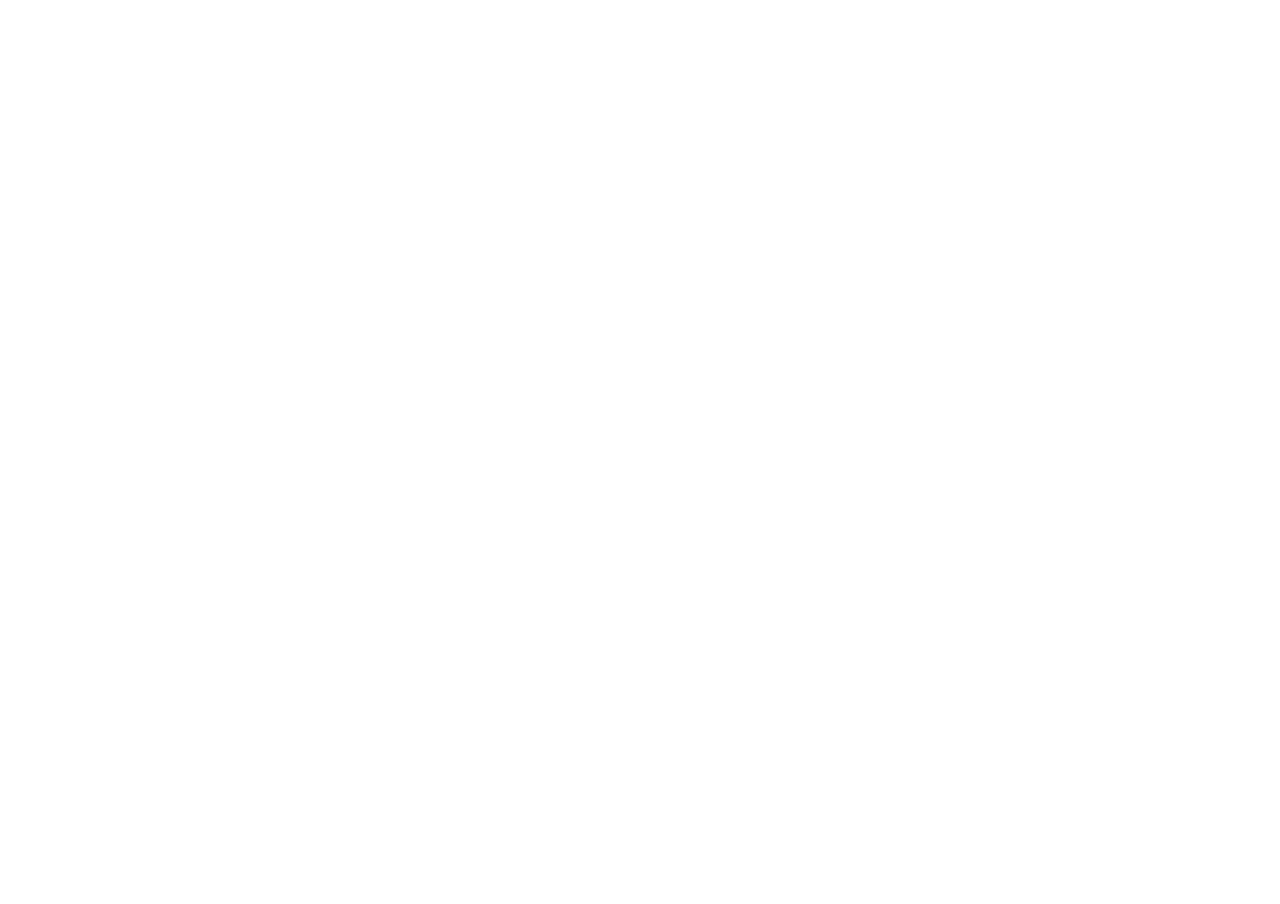
==== commit f9ec5a32: "Rename index2.html to index.html" ====
--- a/index.html
+++ b/index.html
@@ -1,80 +1,30 @@
 <!DOCTYPE html>
-<!-- saved from url=(0047)https://persistent-posterity-321442.framer.app/ -->
-<html><head><meta http-equiv="Content-Type" content="text/html; charset=UTF-8">
-    
-    
-    
-    <!-- Start of headStart -->
-    
-    <!-- End of headStart -->
-    <meta name="viewport" content="width=1400">
-    <meta name="generator" content="Framer f318921">
-    <title>My Framer Site</title>
-    <meta name="description" content="Made with Framer">
-    <meta name="framer-search-index" content="https://framerusercontent.com/sites/4GpQkZG7ieQtIO6Gz3a9Oe/searchIndex-1ods5KAsrU_U.json">
-    <link href="https://framerusercontent.com/sites/icons/default-favicon-light.v1.png" rel="icon" media="(prefers-color-scheme: light)">
-    <link href="https://framerusercontent.com/sites/icons/default-favicon-dark.v1.png" rel="icon" media="(prefers-color-scheme: dark)">
-    <link rel="apple-touch-icon" href="https://framerusercontent.com/sites/icons/default-touch-icon.v3.png">
-    <!-- Open Graph / Facebook -->
-    <meta property="og:type" content="website">
-    <meta property="og:title" content="My Framer Site">
-    <meta property="og:description" content="Made with Framer">
-    <!-- Twitter -->
-    <meta name="twitter:card" content="summary_large_image">
-    <meta name="twitter:title" content="My Framer Site">
-    <meta name="twitter:description" content="Made with Framer">
-    
-    <link href="https://fonts.gstatic.com/" rel="preconnect" crossorigin="">
-    
-    <meta name="robots" content="max-image-preview:large"><link rel="canonical" href="https://persistent-posterity-321442.framer.app/"><meta property="og:url" content="https://persistent-posterity-321442.framer.app/"><link rel="modulepreload" fetchpriority="low" href="https://framerusercontent.com/sites/4GpQkZG7ieQtIO6Gz3a9Oe/chunk-VXPPH3SF.mjs"><link rel="modulepreload" fetchpriority="low" href="https://framerusercontent.com/sites/4GpQkZG7ieQtIO6Gz3a9Oe/chunk-JR5VT52U.mjs"><link rel="modulepreload" fetchpriority="low" href="https://framerusercontent.com/sites/4GpQkZG7ieQtIO6Gz3a9Oe/chunk-RIUMFBNJ.mjs"><link rel="modulepreload" fetchpriority="low" href="https://framerusercontent.com/sites/4GpQkZG7ieQtIO6Gz3a9Oe/t02K1pq4E8qVzOTG28S-sYAev_0DF5GsR5quA6J5NEc.HU6VFQ3R.mjs"><link rel="modulepreload" fetchpriority="low" href="https://framerusercontent.com/sites/4GpQkZG7ieQtIO6Gz3a9Oe/chunk-GRD6Q47V.mjs"><link rel="modulepreload" fetchpriority="low" href="https://framerusercontent.com/sites/4GpQkZG7ieQtIO6Gz3a9Oe/chunk-42U43NKG.mjs"><link rel="modulepreload" fetchpriority="low" href="./My Framer Site_files/script_main.TJJGTWWU.mjs"><style data-framer-css-ssr-minified="" data-framer-components="framer-N77CS">html,body,#main{margin:0;padding:0;box-sizing:border-box}:root{-webkit-font-smoothing:antialiased;-moz-osx-font-smoothing:grayscale}*{box-sizing:border-box;-webkit-font-smoothing:inherit}h1,h2,h3,h4,h5,h6,p,figure{margin:0}body,input,textarea,select,button{font-size:12px;font-family:sans-serif}#__framer-badge-container{position:fixed;bottom:0;padding:20px;width:100%;display:flex;justify-content:right;pointer-events:none;z-index:314159}.__framer-badge{pointer-events:auto}@font-face{font-family:DM Sans;font-style:normal;font-weight:500;font-display:swap;src:url(https://fonts.gstatic.com/s/dmsans/v15/rP2Yp2ywxg089UriI5-g4vlH9VoD8Cmcqbu6-K6h9Q.woff2) format("woff2");unicode-range:U+0100-02BA,U+02BD-02C5,U+02C7-02CC,U+02CE-02D7,U+02DD-02FF,U+0304,U+0308,U+0329,U+1D00-1DBF,U+1E00-1E9F,U+1EF2-1EFF,U+2020,U+20A0-20AB,U+20AD-20C0,U+2113,U+2C60-2C7F,U+A720-A7FF}@font-face{font-family:DM Sans;font-style:normal;font-weight:500;font-display:swap;src:url(https://fonts.gstatic.com/s/dmsans/v15/rP2Yp2ywxg089UriI5-g4vlH9VoD8Cmcqbu0-K4.woff2) format("woff2");unicode-range:U+0000-00FF,U+0131,U+0152-0153,U+02BB-02BC,U+02C6,U+02DA,U+02DC,U+0304,U+0308,U+0329,U+2000-206F,U+20AC,U+2122,U+2191,U+2193,U+2212,U+2215,U+FEFF,U+FFFD}@font-face{font-family:DM Sans;font-style:normal;font-weight:700;font-display:swap;src:url(https://fonts.gstatic.com/s/dmsans/v15/rP2Yp2ywxg089UriI5-g4vlH9VoD8Cmcqbu6-K6h9Q.woff2) format("woff2");unicode-range:U+0100-02BA,U+02BD-02C5,U+02C7-02CC,U+02CE-02D7,U+02DD-02FF,U+0304,U+0308,U+0329,U+1D00-1DBF,U+1E00-1E9F,U+1EF2-1EFF,U+2020,U+20A0-20AB,U+20AD-20C0,U+2113,U+2C60-2C7F,U+A720-A7FF}@font-face{font-family:DM Sans;font-style:normal;font-weight:700;font-display:swap;src:url(https://fonts.gstatic.com/s/dmsans/v15/rP2Yp2ywxg089UriI5-g4vlH9VoD8Cmcqbu0-K4.woff2) format("woff2");unicode-range:U+0000-00FF,U+0131,U+0152-0153,U+02BB-02BC,U+02C6,U+02DA,U+02DC,U+0304,U+0308,U+0329,U+2000-206F,U+20AC,U+2122,U+2191,U+2193,U+2212,U+2215,U+FEFF,U+FFFD}@font-face{font-family:Quicksand;font-style:normal;font-weight:400;font-display:swap;src:url(https://fonts.gstatic.com/s/quicksand/v31/6xKtdSZaM9iE8KbpRA_hJFQNcOM.woff2) format("woff2");unicode-range:U+0102-0103,U+0110-0111,U+0128-0129,U+0168-0169,U+01A0-01A1,U+01AF-01B0,U+0300-0301,U+0303-0304,U+0308-0309,U+0323,U+0329,U+1EA0-1EF9,U+20AB}@font-face{font-family:Quicksand;font-style:normal;font-weight:400;font-display:swap;src:url(https://fonts.gstatic.com/s/quicksand/v31/6xKtdSZaM9iE8KbpRA_hJVQNcOM.woff2) format("woff2");unicode-range:U+0100-02BA,U+02BD-02C5,U+02C7-02CC,U+02CE-02D7,U+02DD-02FF,U+0304,U+0308,U+0329,U+1D00-1DBF,U+1E00-1E9F,U+1EF2-1EFF,U+2020,U+20A0-20AB,U+20AD-20C0,U+2113,U+2C60-2C7F,U+A720-A7FF}@font-face{font-family:Quicksand;font-style:normal;font-weight:400;font-display:swap;src:url(https://fonts.gstatic.com/s/quicksand/v31/6xKtdSZaM9iE8KbpRA_hK1QN.woff2) format("woff2");unicode-range:U+0000-00FF,U+0131,U+0152-0153,U+02BB-02BC,U+02C6,U+02DA,U+02DC,U+0304,U+0308,U+0329,U+2000-206F,U+20AC,U+2122,U+2191,U+2193,U+2212,U+2215,U+FEFF,U+FFFD}@font-face{font-family:Quicksand;font-style:normal;font-weight:500;font-display:swap;src:url(https://fonts.gstatic.com/s/quicksand/v31/6xKtdSZaM9iE8KbpRA_hJFQNcOM.woff2) format("woff2");unicode-range:U+0102-0103,U+0110-0111,U+0128-0129,U+0168-0169,U+01A0-01A1,U+01AF-01B0,U+0300-0301,U+0303-0304,U+0308-0309,U+0323,U+0329,U+1EA0-1EF9,U+20AB}@font-face{font-family:Quicksand;font-style:normal;font-weight:500;font-display:swap;src:url(https://fonts.gstatic.com/s/quicksand/v31/6xKtdSZaM9iE8KbpRA_hJVQNcOM.woff2) format("woff2");unicode-range:U+0100-02BA,U+02BD-02C5,U+02C7-02CC,U+02CE-02D7,U+02DD-02FF,U+0304,U+0308,U+0329,U+1D00-1DBF,U+1E00-1E9F,U+1EF2-1EFF,U+2020,U+20A0-20AB,U+20AD-20C0,U+2113,U+2C60-2C7F,U+A720-A7FF}@font-face{font-family:Quicksand;font-style:normal;font-weight:500;font-display:swap;src:url(https://fonts.gstatic.com/s/quicksand/v31/6xKtdSZaM9iE8KbpRA_hK1QN.woff2) format("woff2");unicode-range:U+0000-00FF,U+0131,U+0152-0153,U+02BB-02BC,U+02C6,U+02DA,U+02DC,U+0304,U+0308,U+0329,U+2000-206F,U+20AC,U+2122,U+2191,U+2193,U+2212,U+2215,U+FEFF,U+FFFD}@font-face{font-family:Quicksand;font-style:normal;font-weight:700;font-display:swap;src:url(https://fonts.gstatic.com/s/quicksand/v31/6xKtdSZaM9iE8KbpRA_hJFQNcOM.woff2) format("woff2");unicode-range:U+0102-0103,U+0110-0111,U+0128-0129,U+0168-0169,U+01A0-01A1,U+01AF-01B0,U+0300-0301,U+0303-0304,U+0308-0309,U+0323,U+0329,U+1EA0-1EF9,U+20AB}@font-face{font-family:Quicksand;font-style:normal;font-weight:700;font-display:swap;src:url(https://fonts.gstatic.com/s/quicksand/v31/6xKtdSZaM9iE8KbpRA_hJVQNcOM.woff2) format("woff2");unicode-range:U+0100-02BA,U+02BD-02C5,U+02C7-02CC,U+02CE-02D7,U+02DD-02FF,U+0304,U+0308,U+0329,U+1D00-1DBF,U+1E00-1E9F,U+1EF2-1EFF,U+2020,U+20A0-20AB,U+20AD-20C0,U+2113,U+2C60-2C7F,U+A720-A7FF}@font-face{font-family:Quicksand;font-style:normal;font-weight:700;font-display:swap;src:url(https://fonts.gstatic.com/s/quicksand/v31/6xKtdSZaM9iE8KbpRA_hK1QN.woff2) format("woff2");unicode-range:U+0000-00FF,U+0131,U+0152-0153,U+02BB-02BC,U+02C6,U+02DA,U+02DC,U+0304,U+0308,U+0329,U+2000-206F,U+20AC,U+2122,U+2191,U+2193,U+2212,U+2215,U+FEFF,U+FFFD}@font-face{font-family:Sen;font-style:normal;font-weight:500;font-display:swap;src:url(https://fonts.gstatic.com/s/sen/v9/6xKjdSxYI9_3kvWNEmo.woff2) format("woff2");unicode-range:U+0100-02BA,U+02BD-02C5,U+02C7-02CC,U+02CE-02D7,U+02DD-02FF,U+0304,U+0308,U+0329,U+1D00-1DBF,U+1E00-1E9F,U+1EF2-1EFF,U+2020,U+20A0-20AB,U+20AD-20C0,U+2113,U+2C60-2C7F,U+A720-A7FF}@font-face{font-family:Sen;font-style:normal;font-weight:500;font-display:swap;src:url(https://fonts.gstatic.com/s/sen/v9/6xKjdSxYI9_3nPWN.woff2) format("woff2");unicode-range:U+0000-00FF,U+0131,U+0152-0153,U+02BB-02BC,U+02C6,U+02DA,U+02DC,U+0304,U+0308,U+0329,U+2000-206F,U+20AC,U+2122,U+2191,U+2193,U+2212,U+2215,U+FEFF,U+FFFD}@font-face{font-family:Sen;font-style:normal;font-weight:600;font-display:swap;src:url(https://fonts.gstatic.com/s/sen/v9/6xKjdSxYI9_3kvWNEmo.woff2) format("woff2");unicode-range:U+0100-02BA,U+02BD-02C5,U+02C7-02CC,U+02CE-02D7,U+02DD-02FF,U+0304,U+0308,U+0329,U+1D00-1DBF,U+1E00-1E9F,U+1EF2-1EFF,U+2020,U+20A0-20AB,U+20AD-20C0,U+2113,U+2C60-2C7F,U+A720-A7FF}@font-face{font-family:Sen;font-style:normal;font-weight:600;font-display:swap;src:url(https://fonts.gstatic.com/s/sen/v9/6xKjdSxYI9_3nPWN.woff2) format("woff2");unicode-range:U+0000-00FF,U+0131,U+0152-0153,U+02BB-02BC,U+02C6,U+02DA,U+02DC,U+0304,U+0308,U+0329,U+2000-206F,U+20AC,U+2122,U+2191,U+2193,U+2212,U+2215,U+FEFF,U+FFFD}@font-face{font-family:Sen;font-style:normal;font-weight:700;font-display:swap;src:url(https://fonts.gstatic.com/s/sen/v9/6xKjdSxYI9_3kvWNEmo.woff2) format("woff2");unicode-range:U+0100-02BA,U+02BD-02C5,U+02C7-02CC,U+02CE-02D7,U+02DD-02FF,U+0304,U+0308,U+0329,U+1D00-1DBF,U+1E00-1E9F,U+1EF2-1EFF,U+2020,U+20A0-20AB,U+20AD-20C0,U+2113,U+2C60-2C7F,U+A720-A7FF}@font-face{font-family:Sen;font-style:normal;font-weight:700;font-display:swap;src:url(https://fonts.gstatic.com/s/sen/v9/6xKjdSxYI9_3nPWN.woff2) format("woff2");unicode-range:U+0000-00FF,U+0131,U+0152-0153,U+02BB-02BC,U+02C6,U+02DA,U+02DC,U+0304,U+0308,U+0329,U+2000-206F,U+20AC,U+2122,U+2191,U+2193,U+2212,U+2215,U+FEFF,U+FFFD}@font-face{font-family:Quicksand Placeholder;src:local("Arial");ascent-override:94.71%;descent-override:23.68%;line-gap-override:0%;size-adjust:105.58%}@font-face{font-family:Sen Placeholder;src:local("Arial");ascent-override:87.2%;descent-override:24.48%;line-gap-override:0%;size-adjust:107.73%}@font-face{font-family:DM Sans Placeholder;src:local("Arial");ascent-override:94.35%;descent-override:29.49%;line-gap-override:0%;size-adjust:105.14%}body{--framer-will-change-override: none}@supports (background: -webkit-named-image(i)) and (not (grid-template-rows: subgrid)){body{--framer-will-change-override: transform}}[data-framer-component-type]{position:absolute}[data-framer-component-type=Text]{cursor:inherit}[data-framer-component-text-autosized] *{white-space:pre}[data-framer-component-type=Text]>*{text-align:var(--framer-text-alignment, start)}[data-framer-component-type=Text] span span,[data-framer-component-type=Text] p span,[data-framer-component-type=Text] h1 span,[data-framer-component-type=Text] h2 span,[data-framer-component-type=Text] h3 span,[data-framer-component-type=Text] h4 span,[data-framer-component-type=Text] h5 span,[data-framer-component-type=Text] h6 span{display:block}[data-framer-component-type=Text] span span span,[data-framer-component-type=Text] p span span,[data-framer-component-type=Text] h1 span span,[data-framer-component-type=Text] h2 span span,[data-framer-component-type=Text] h3 span span,[data-framer-component-type=Text] h4 span span,[data-framer-component-type=Text] h5 span span,[data-framer-component-type=Text] h6 span span{display:unset}[data-framer-component-type=Text] div div span,[data-framer-component-type=Text] a div span,[data-framer-component-type=Text] span span span,[data-framer-component-type=Text] p span span,[data-framer-component-type=Text] h1 span span,[data-framer-component-type=Text] h2 span span,[data-framer-component-type=Text] h3 span span,[data-framer-component-type=Text] h4 span span,[data-framer-component-type=Text] h5 span span,[data-framer-component-type=Text] h6 span span,[data-framer-component-type=Text] a{font-family:var(--font-family);font-style:var(--font-style);font-weight:min(calc(var(--framer-font-weight-increase, 0) + var(--font-weight, 400)),900);color:var(--text-color);letter-spacing:var(--letter-spacing);font-size:var(--font-size);text-transform:var(--text-transform);text-decoration:var(--text-decoration);line-height:var(--line-height)}[data-framer-component-type=Text] div div span,[data-framer-component-type=Text] a div span,[data-framer-component-type=Text] span span span,[data-framer-component-type=Text] p span span,[data-framer-component-type=Text] h1 span span,[data-framer-component-type=Text] h2 span span,[data-framer-component-type=Text] h3 span span,[data-framer-component-type=Text] h4 span span,[data-framer-component-type=Text] h5 span span,[data-framer-component-type=Text] h6 span span,[data-framer-component-type=Text] a{--font-family: var(--framer-font-family);--font-style: var(--framer-font-style);--font-weight: var(--framer-font-weight);--text-color: var(--framer-text-color);--letter-spacing: var(--framer-letter-spacing);--font-size: var(--framer-font-size);--text-transform: var(--framer-text-transform);--text-decoration: var(--framer-text-decoration);--line-height: var(--framer-line-height)}[data-framer-component-type=Text] a,[data-framer-component-type=Text] a div span,[data-framer-component-type=Text] a span span span,[data-framer-component-type=Text] a p span span,[data-framer-component-type=Text] a h1 span span,[data-framer-component-type=Text] a h2 span span,[data-framer-component-type=Text] a h3 span span,[data-framer-component-type=Text] a h4 span span,[data-framer-component-type=Text] a h5 span span,[data-framer-component-type=Text] a h6 span span{--font-family: var(--framer-link-font-family, var(--framer-font-family));--font-style: var(--framer-link-font-style, var(--framer-font-style));--font-weight: var(--framer-link-font-weight, var(--framer-font-weight));--text-color: var(--framer-link-text-color, var(--framer-text-color));--font-size: var(--framer-link-font-size, var(--framer-font-size));--text-transform: var(--framer-link-text-transform, var(--framer-text-transform));--text-decoration: var(--framer-link-text-decoration, var(--framer-text-decoration))}[data-framer-component-type=Text] a:hover,[data-framer-component-type=Text] a div span:hover,[data-framer-component-type=Text] a span span span:hover,[data-framer-component-type=Text] a p span span:hover,[data-framer-component-type=Text] a h1 span span:hover,[data-framer-component-type=Text] a h2 span span:hover,[data-framer-component-type=Text] a h3 span span:hover,[data-framer-component-type=Text] a h4 span span:hover,[data-framer-component-type=Text] a h5 span span:hover,[data-framer-component-type=Text] a h6 span span:hover{--font-family: var(--framer-link-hover-font-family, var(--framer-link-font-family, var(--framer-font-family)));--font-style: var(--framer-link-hover-font-style, var(--framer-link-font-style, var(--framer-font-style)));--font-weight: var(--framer-link-hover-font-weight, var(--framer-link-font-weight, var(--framer-font-weight)));--text-color: var(--framer-link-hover-text-color, var(--framer-link-text-color, var(--framer-text-color)));--font-size: var(--framer-link-hover-font-size, var(--framer-link-font-size, var(--framer-font-size)));--text-transform: var(--framer-link-hover-text-transform, var(--framer-link-text-transform, var(--framer-text-transform)));--text-decoration: var(--framer-link-hover-text-decoration, var(--framer-link-text-decoration, var(--framer-text-decoration)))}[data-framer-component-type=Text].isCurrent a,[data-framer-component-type=Text].isCurrent a div span,[data-framer-component-type=Text].isCurrent a span span span,[data-framer-component-type=Text].isCurrent a p span span,[data-framer-component-type=Text].isCurrent a h1 span span,[data-framer-component-type=Text].isCurrent a h2 span span,[data-framer-component-type=Text].isCurrent a h3 span span,[data-framer-component-type=Text].isCurrent a h4 span span,[data-framer-component-type=Text].isCurrent a h5 span span,[data-framer-component-type=Text].isCurrent a h6 span span{--font-family: var(--framer-link-current-font-family, var(--framer-link-font-family, var(--framer-font-family)));--font-style: var(--framer-link-current-font-style, var(--framer-link-font-style, var(--framer-font-style)));--font-weight: var(--framer-link-current-font-weight, var(--framer-link-font-weight, var(--framer-font-weight)));--text-color: var(--framer-link-current-text-color, var(--framer-link-text-color, var(--framer-text-color)));--font-size: var(--framer-link-current-font-size, var(--framer-link-font-size, var(--framer-font-size)));--text-transform: var(--framer-link-current-text-transform, var(--framer-link-text-transform, var(--framer-text-transform)));--text-decoration: var(--framer-link-current-text-decoration, var(--framer-link-text-decoration, var(--framer-text-decoration)))}p.framer-text,div.framer-text,h1.framer-text,h2.framer-text,h3.framer-text,h4.framer-text,h5.framer-text,h6.framer-text,ol.framer-text,ul.framer-text{margin:0;padding:0}p.framer-text,div.framer-text,h1.framer-text,h2.framer-text,h3.framer-text,h4.framer-text,h5.framer-text,h6.framer-text,li.framer-text,ol.framer-text,ul.framer-text,span.framer-text:not([data-text-fill]){font-family:var(--framer-blockquote-font-family, var(--framer-font-family, Inter, Inter Placeholder, sans-serif));font-style:var(--framer-blockquote-font-style, var(--framer-font-style, normal));font-weight:var(--framer-blockquote-font-weight, var(--framer-font-weight, 400));color:var(--framer-blockquote-text-color, var(--framer-text-color, #000));font-size:calc(var(--framer-blockquote-font-size, var(--framer-font-size, 16px)) * var(--framer-font-size-scale, 1));letter-spacing:var(--framer-blockquote-letter-spacing, var(--framer-letter-spacing, 0));text-transform:var(--framer-blockquote-text-transform, var(--framer-text-transform, none));text-decoration:var(--framer-blockquote-text-decoration, var(--framer-text-decoration, none));line-height:var(--framer-blockquote-line-height, var(--framer-line-height, 1.2em));text-align:var(--framer-blockquote-text-alignment, var(--framer-text-alignment, start));-webkit-text-stroke-width:var(--framer-text-stroke-width, initial);-webkit-text-stroke-color:var(--framer-text-stroke-color, initial);-moz-font-feature-settings:var(--framer-font-open-type-features, initial);-webkit-font-feature-settings:var(--framer-font-open-type-features, initial);font-feature-settings:var(--framer-font-open-type-features, initial);font-variation-settings:var(--framer-font-variation-axes, normal);text-wrap:var(--framer-text-wrap-override, var(--framer-text-wrap))}.framer-fit-text .framer-text{white-space:nowrap;white-space-collapse:preserve}strong.framer-text{font-family:var(--framer-blockquote-font-family-bold, var(--framer-font-family-bold));font-style:var(--framer-blockquote-font-style-bold, var(--framer-font-style-bold));font-weight:var(--framer-blockquote-font-weight-bold, var(--framer-font-weight-bold, bolder));font-variation-settings:var(--framer-blockquote-font-variation-axes-bold, var(--framer-font-variation-axes-bold))}em.framer-text{font-family:var(--framer-blockquote-font-family-italic, var(--framer-font-family-italic));font-style:var(--framer-blockquote-font-style-italic, var(--framer-font-style-italic, italic));font-weight:var(--framer-blockquote-font-weight-italic, var(--framer-font-weight-italic));font-variation-settings:var(--framer-blockquote-font-variation-axes-italic, var(--framer-font-variation-axes-italic))}em.framer-text>strong.framer-text{font-family:var(--framer-blockquote-font-family-bold-italic, var(--framer-font-family-bold-italic));font-style:var(--framer-blockquote-font-style-bold-italic, var(--framer-font-style-bold-italic, italic));font-weight:var(--framer-blockquote-font-weight-bold-italic, var(--framer-font-weight-bold-italic, bolder));font-variation-settings:var(--framer-blockquote-font-variation-axes-bold-italic, var(--framer-font-variation-axes-bold-italic))}p.framer-text:not(:first-child),div.framer-text:not(:first-child),h1.framer-text:not(:first-child),h2.framer-text:not(:first-child),h3.framer-text:not(:first-child),h4.framer-text:not(:first-child),h5.framer-text:not(:first-child),h6.framer-text:not(:first-child),ol.framer-text:not(:first-child),ul.framer-text:not(:first-child),blockquote.framer-text:not(:first-child),.framer-image.framer-text:not(:first-child){margin-top:var(--framer-blockquote-paragraph-spacing, var(--framer-paragraph-spacing, 0))}li.framer-text>ul.framer-text:nth-child(2),li.framer-text>ol.framer-text:nth-child(2){margin-top:0}.framer-text[data-text-fill]{display:inline-block;background-clip:text;-webkit-background-clip:text;-webkit-text-fill-color:transparent;padding:max(0em,calc(calc(1.3em - var(--framer-blockquote-line-height, var(--framer-line-height, 1.3em))) / 2));margin:min(0em,calc(calc(1.3em - var(--framer-blockquote-line-height, var(--framer-line-height, 1.3em))) / -2))}code.framer-text,code.framer-text span.framer-text:not([data-text-fill]){font-family:var(--framer-code-font-family, var(--framer-font-family, Inter, Inter Placeholder, sans-serif));font-style:var(--framer-blockquote-font-style, var(--framer-code-font-style, var(--framer-font-style, normal)));font-weight:var(--framer-blockquote-font-weight, var(--framer-code-font-weight, var(--framer-font-weight, 400)));color:var(--framer-blockquote-text-color, var(--framer-code-text-color, var(--framer-text-color, #000)));font-size:calc(var(--framer-blockquote-font-size, var(--framer-font-size, 16px)) * var(--framer-font-size-scale, 1));letter-spacing:var(--framer-blockquote-letter-spacing, var(--framer-letter-spacing, 0));line-height:var(--framer-blockquote-line-height, var(--framer-line-height, 1.2em))}blockquote.framer-text{margin-block-start:initial;margin-block-end:initial;margin-inline-start:initial;margin-inline-end:initial;unicode-bidi:initial}a.framer-text,a.framer-text span.framer-text:not([data-text-fill]),span.framer-text[data-nested-link],span.framer-text[data-nested-link] span.framer-text:not([data-text-fill]){font-family:var(--framer-blockquote-font-family, var(--framer-link-font-family, var(--framer-font-family, Inter, Inter Placeholder, sans-serif)));font-style:var(--framer-blockquote-font-style, var(--framer-link-font-style, var(--framer-font-style, normal)));font-weight:var(--framer-blockquote-font-weight, var(--framer-link-font-weight, var(--framer-font-weight, 400)));color:var(--framer-blockquote-text-color, var(--framer-link-text-color, var(--framer-text-color, #000)));font-size:calc(var(--framer-blockquote-font-size, var(--framer-font-size, 16px)) * var(--framer-font-size-scale, 1));text-transform:var(--framer-blockquote-text-transform, var(--framer-link-text-transform, var(--framer-text-transform, none)));text-decoration:var(--framer-blockquote-text-decoration, var(--framer-link-text-decoration, var(--framer-text-decoration, none)));cursor:var(--framer-custom-cursors, pointer)}code.framer-text a.framer-text,code.framer-text a.framer-text span.framer-text:not([data-text-fill]),code.framer-text span.framer-text[data-nested-link],code.framer-text span.framer-text[data-nested-link] span.framer-text:not([data-text-fill]){font-family:var(--framer-code-font-family, var(--framer-font-family, Inter, Inter Placeholder, sans-serif));font-style:var(--framer-blockquote-font-style, var(--framer-code-font-style, var(--framer-font-style, normal)));font-weight:var(--framer-blockquote-font-weight, var(--framer-code-font-weight, var(--framer-font-weight, 400)));color:var(--framer-blockquote-text-color, var(--framer-link-text-color, var(--framer-code-text-color, var(--framer-text-color, #000))));font-size:calc(var(--framer-blockquote-font-size, var(--framer-font-size, 16px)) * var(--framer-font-size-scale, 1))}a.framer-text:hover,a.framer-text:hover span.framer-text:not([data-text-fill]),span.framer-text[data-nested-link]:hover,span.framer-text[data-nested-link]:hover span.framer-text:not([data-text-fill]){font-family:var(--framer-link-hover-font-family, var(--framer-blockquote-font-family, var(--framer-link-font-family, var(--framer-font-family, Inter, Inter Placeholder, sans-serif))));font-style:var(--framer-link-hover-font-style, var(--framer-blockquote-font-style, var(--framer-link-font-style, var(--framer-font-style, normal))));font-weight:var(--framer-link-hover-font-weight, var(--framer-blockquote-font-weight, var(--framer-link-font-weight, var(--framer-font-weight, 400))));color:var(--framer-link-hover-text-color, var(--framer-blockquote-text-color, var(--framer-link-text-color, var(--framer-text-color, #000))));font-size:calc(var(--framer-link-hover-font-size, var(--framer-blockquote-font-size, var(--framer-font-size, 16px))) * var(--framer-font-size-scale, 1));text-transform:var(--framer-link-hover-text-transform, var(--framer-blockquote-text-transform, var(--framer-link-text-transform, var(--framer-text-transform, none))));text-decoration:var(--framer-link-hover-text-decoration, var(--framer-blockquote-text-decoration, var(--framer-link-text-decoration, var(--framer-text-decoration, none))))}code.framer-text a.framer-text:hover,code.framer-text a.framer-text:hover span.framer-text:not([data-text-fill]),code.framer-text span.framer-text[data-nested-link]:hover,code.framer-text span.framer-text[data-nested-link]:hover span.framer-text:not([data-text-fill]){font-family:var(var(--framer-code-font-family, var(--framer-font-family, Inter, Inter Placeholder, sans-serif)));font-style:var(--framer-blockquote-font-style, var(--framer-code-font-style, var(--framer-font-style, normal)));font-weight:var(--framer-blockquote-font-weight, var(--framer-code-font-weight, var(--framer-font-weight, 400)));color:var(--framer-link-hover-text-color, var(--framer-blockquote-text-color, var(--framer-link-text-color, var(--framer-code-text-color, var(--framer-text-color, #000)))));font-size:calc(var(--framer-link-hover-font-size, var(--framer-blockquote-font-size, var(--framer-link-font-size, var(--framer-font-size, 16px)))) * var(--framer-font-size-scale, 1))}a.framer-text[data-framer-page-link-current],a.framer-text[data-framer-page-link-current] span.framer-text:not([data-text-fill]),span.framer-text[data-framer-page-link-current],span.framer-text[data-framer-page-link-current] span.framer-text:not([data-text-fill]){font-family:var(--framer-link-current-font-family, var(--framer-link-font-family, var(--framer-font-family, Inter, Inter Placeholder, sans-serif)));font-style:var(--framer-link-current-font-style, var(--framer-link-font-style, var(--framer-font-style, normal)));font-weight:var(--framer-link-current-font-weight, var(--framer-link-font-weight, var(--framer-font-weight, 400)));color:var(--framer-link-current-text-color, var(--framer-link-text-color, var(--framer-text-color, #000)));font-size:calc(var(--framer-link-current-font-size, var(--framer-link-font-size, var(--framer-font-size, 16px))) * var(--framer-font-size-scale, 1));text-transform:var(--framer-link-current-text-transform, var(--framer-link-text-transform, var(--framer-text-transform, none)));text-decoration:var(--framer-link-current-text-decoration, var(--framer-link-text-decoration, var(--framer-text-decoration, none)))}code.framer-text a.framer-text[data-framer-page-link-current],code.framer-text a.framer-text[data-framer-page-link-current] span.framer-text:not([data-text-fill]),code.framer-text span.framer-text[data-framer-page-link-current],code.framer-text span.framer-text[data-framer-page-link-current] span.framer-text:not([data-text-fill]){font-family:var(--framer-code-font-family, var(--framer-font-family, Inter, Inter Placeholder, sans-serif));font-style:var(--framer-code-font-style, var(--framer-font-style, normal));font-weight:var(--framer-code-font-weight, var(--framer-font-weight, 400));color:var(--framer-link-current-text-color, var(--framer-link-text-color, var(--framer-code-text-color, var(--framer-text-color, #000))));font-size:calc(var(--framer-link-current-font-size, var(--framer-link-font-size, var(--framer-font-size, 16px))) * var(--framer-font-size-scale, 1))}a.framer-text[data-framer-page-link-current]:hover,a.framer-text[data-framer-page-link-current]:hover span.framer-text:not([data-text-fill]),span.framer-text[data-framer-page-link-current]:hover,span.framer-text[data-framer-page-link-current]:hover span.framer-text:not([data-text-fill]){font-family:var(--framer-link-hover-font-family, var(--framer-link-current-font-family, var(--framer-link-font-family, var(--framer-font-family, Inter, Inter Placeholder, sans-serif))));font-style:var(--framer-link-hover-font-style, var(--framer-link-current-font-style, var(--framer-link-font-style, var(--framer-font-style, normal))));font-weight:var(--framer-link-hover-font-weight, var(--framer-link-current-font-weight, var(--framer-link-font-weight, var(--framer-font-weight, 400))));color:var(--framer-link-hover-text-color, var(--framer-link-current-text-color, var(--framer-link-text-color, var(--framer-text-color, #000))));font-size:calc(var(--framer-link-hover-font-size, var(--framer-link-current-font-size, var(--framer-link-font-size, var(--framer-font-size, 16px)))) * var(--framer-font-size-scale, 1));text-transform:var(--framer-link-hover-text-transform, var(--framer-link-current-text-transform, var(--framer-link-text-transform, var(--framer-text-transform, none))));text-decoration:var(--framer-link-hover-text-decoration, var(--framer-link-current-text-decoration, var(--framer-link-text-decoration, var(--framer-text-decoration, none))))}code.framer-text a.framer-text[data-framer-page-link-current]:hover,code.framer-text a.framer-text[data-framer-page-link-current]:hover span.framer-text:not([data-text-fill]),code.framer-text span.framer-text[data-framer-page-link-current]:hover,code.framer-text span.framer-text[data-framer-page-link-current]:hover span.framer-text:not([data-text-fill]){font-family:var(--framer-code-font-family, var(--framer-font-family, Inter, Inter Placeholder, sans-serif));font-style:var(--framer-code-font-style, var(--framer-font-style, normal));font-weight:var(--framer-code-font-weight, var(--framer-font-weight, 400));color:var(--framer-link-hover-text-color, var(--framer-link-current-text-color, var(--framer-link-text-color, var(--framer-code-text-color, var(--framer-text-color, #000)))));font-size:calc(var(--framer-link-hover-font-size, var(--framer-link-current-font-size, var(--framer-link-font-size, var(--framer-font-size, 16px)))) * var(--framer-font-size-scale, 1))}.framer-image.framer-text{display:block;max-width:100%;height:auto}.text-styles-preset-reset.framer-text{--framer-font-family: Inter, Inter Placeholder, sans-serif;--framer-font-style: normal;--framer-font-weight: 500;--framer-text-color: #000;--framer-font-size: 16px;--framer-letter-spacing: 0;--framer-text-transform: none;--framer-text-decoration: none;--framer-line-height: 1.2em;--framer-text-alignment: start;--framer-font-open-type-features: normal}ol.framer-text{--list-style-type: decimal}ul.framer-text,ol.framer-text{display:table;width:100%}li.framer-text{display:table-row;counter-increment:list-item;list-style:none}ol.framer-text>li.framer-text:before{display:table-cell;width:2.25ch;box-sizing:border-box;padding-inline-end:.75ch;content:counter(list-item,var(--list-style-type)) ".";white-space:nowrap}ul.framer-text>li.framer-text:before{display:table-cell;width:2.25ch;box-sizing:border-box;padding-inline-end:.75ch;content:"\2022"}.framer-text-module[style*=aspect-ratio]>:first-child{width:100%}@supports not (aspect-ratio: 1){.framer-text-module[style*=aspect-ratio]{position:relative}}@supports not (aspect-ratio: 1){.framer-text-module[style*=aspect-ratio]:before{content:"";display:block;padding-bottom:calc(100% / calc(var(--aspect-ratio)))}}@supports not (aspect-ratio: 1){.framer-text-module[style*=aspect-ratio]>:first-child{position:absolute;top:0;left:0;height:100%}}[data-framer-component-type=DeprecatedRichText]{cursor:inherit}[data-framer-component-type=DeprecatedRichText] .text-styles-preset-reset{--framer-font-family: Inter, Inter Placeholder, sans-serif;--framer-font-style: normal;--framer-font-weight: 500;--framer-text-color: #000;--framer-font-size: 16px;--framer-letter-spacing: 0;--framer-text-transform: none;--framer-text-decoration: none;--framer-line-height: 1.2em;--framer-text-alignment: start;--framer-font-open-type-features: normal;--font-variation-settings: normal}[data-framer-component-type=DeprecatedRichText] p,[data-framer-component-type=DeprecatedRichText] div,[data-framer-component-type=DeprecatedRichText] h1,[data-framer-component-type=DeprecatedRichText] h2,[data-framer-component-type=DeprecatedRichText] h3,[data-framer-component-type=DeprecatedRichText] h4,[data-framer-component-type=DeprecatedRichText] h5,[data-framer-component-type=DeprecatedRichText] h6{margin:0;padding:0}[data-framer-component-type=DeprecatedRichText] p,[data-framer-component-type=DeprecatedRichText] div,[data-framer-component-type=DeprecatedRichText] h1,[data-framer-component-type=DeprecatedRichText] h2,[data-framer-component-type=DeprecatedRichText] h3,[data-framer-component-type=DeprecatedRichText] h4,[data-framer-component-type=DeprecatedRichText] h5,[data-framer-component-type=DeprecatedRichText] h6,[data-framer-component-type=DeprecatedRichText] li,[data-framer-component-type=DeprecatedRichText] ol,[data-framer-component-type=DeprecatedRichText] ul,[data-framer-component-type=DeprecatedRichText] span:not([data-text-fill]){font-family:var(--framer-font-family, Inter, Inter Placeholder, sans-serif);font-style:var(--framer-font-style, normal);font-weight:var(--framer-font-weight, 400);color:var(--framer-text-color, #000);font-size:var(--framer-font-size, 16px);letter-spacing:var(--framer-letter-spacing, 0);text-transform:var(--framer-text-transform, none);text-decoration:var(--framer-text-decoration, none);line-height:var(--framer-line-height, 1.2em);text-align:var(--framer-text-alignment, start)}[data-framer-component-type=DeprecatedRichText] p:not(:first-child),[data-framer-component-type=DeprecatedRichText] div:not(:first-child),[data-framer-component-type=DeprecatedRichText] h1:not(:first-child),[data-framer-component-type=DeprecatedRichText] h2:not(:first-child),[data-framer-component-type=DeprecatedRichText] h3:not(:first-child),[data-framer-component-type=DeprecatedRichText] h4:not(:first-child),[data-framer-component-type=DeprecatedRichText] h5:not(:first-child),[data-framer-component-type=DeprecatedRichText] h6:not(:first-child),[data-framer-component-type=DeprecatedRichText] ol:not(:first-child),[data-framer-component-type=DeprecatedRichText] ul:not(:first-child),[data-framer-component-type=DeprecatedRichText] .framer-image:not(:first-child){margin-top:var(--framer-paragraph-spacing, 0)}[data-framer-component-type=DeprecatedRichText] span[data-text-fill]{display:inline-block;background-clip:text;-webkit-background-clip:text;-webkit-text-fill-color:transparent}[data-framer-component-type=DeprecatedRichText] a,[data-framer-component-type=DeprecatedRichText] a span:not([data-text-fill]){font-family:var(--framer-link-font-family, var(--framer-font-family, Inter, Inter Placeholder, sans-serif));font-style:var(--framer-link-font-style, var(--framer-font-style, normal));font-weight:var(--framer-link-font-weight, var(--framer-font-weight, 400));color:var(--framer-link-text-color, var(--framer-text-color, #000));font-size:var(--framer-link-font-size, var(--framer-font-size, 16px));text-transform:var(--framer-link-text-transform, var(--framer-text-transform, none));text-decoration:var(--framer-link-text-decoration, var(--framer-text-decoration, none))}[data-framer-component-type=DeprecatedRichText] a:hover,[data-framer-component-type=DeprecatedRichText] a:hover span:not([data-text-fill]){font-family:var(--framer-link-hover-font-family, var(--framer-link-font-family, var(--framer-font-family, Inter, Inter Placeholder, sans-serif)));font-style:var(--framer-link-hover-font-style, var(--framer-link-font-style, var(--framer-font-style, normal)));font-weight:var(--framer-link-hover-font-weight, var(--framer-link-font-weight, var(--framer-font-weight, 400)));color:var(--framer-link-hover-text-color, var(--framer-link-text-color, var(--framer-text-color, #000)));font-size:var(--framer-link-hover-font-size, var(--framer-link-font-size, var(--framer-font-size, 16px)));text-transform:var(--framer-link-hover-text-transform, var(--framer-link-text-transform, var(--framer-text-transform, none)));text-decoration:var(--framer-link-hover-text-decoration, var(--framer-link-text-decoration, var(--framer-text-decoration, none)))}a[data-framer-page-link-current],a[data-framer-page-link-current] span:not([data-text-fill]):not([data-nested-link]){font-family:var(--framer-link-current-font-family, var(--framer-link-font-family, var(--framer-font-family, Inter, Inter Placeholder, sans-serif)));font-style:var(--framer-link-current-font-style, var(--framer-link-font-style, var(--framer-font-style, normal)));font-weight:var(--framer-link-current-font-weight, var(--framer-link-font-weight, var(--framer-font-weight, 400)));color:var(--framer-link-current-text-color, var(--framer-link-text-color, var(--framer-text-color, #000)));font-size:var(--framer-link-current-font-size, var(--framer-link-font-size, var(--framer-font-size, 16px)));text-transform:var(--framer-link-current-text-transform, var(--framer-link-text-transform, var(--framer-text-transform, none)));text-decoration:var(--framer-link-current-text-decoration, var(--framer-link-text-decoration, var(--framer-text-decoration, none)))}a[data-framer-page-link-current]:hover,a[data-framer-page-link-current]:hover span:not([data-text-fill]):not([data-nested-link]){font-family:var(--framer-link-hover-font-family, var(--framer-link-current-font-family, var(--framer-link-font-family, var(--framer-font-family, Inter, Inter Placeholder, sans-serif))));font-style:var(--framer-link-hover-font-style, var(--framer-link-current-font-style, var(--framer-link-font-style, var(--framer-font-style, normal))));font-weight:var(--framer-link-hover-font-weight, var(--framer-link-current-font-weight, var(--framer-link-font-weight, var(--framer-font-weight, 400))));color:var(--framer-link-hover-text-color, var(--framer-link-current-text-color, var(--framer-link-text-color, var(--framer-text-color, #000))));font-size:var(--framer-link-hover-font-size, var(--framer-link-current-font-size, var(--framer-link-font-size, var(--framer-font-size, 16px))));text-transform:var(--framer-link-hover-text-transform, var(--framer-link-current-text-transform, var(--framer-link-text-transform, var(--framer-text-transform, none))));text-decoration:var(--framer-link-hover-text-decoration, var(--framer-link-current-text-decoration, var(--framer-link-text-decoration, var(--framer-text-decoration, none))))}[data-framer-component-type=DeprecatedRichText] strong{font-weight:bolder}[data-framer-component-type=DeprecatedRichText] em{font-style:italic}[data-framer-component-type=DeprecatedRichText] .framer-image{display:block;max-width:100%;height:auto}[data-framer-component-type=DeprecatedRichText] ul,[data-framer-component-type=DeprecatedRichText] ol{display:table;width:100%;padding-left:0;margin:0}[data-framer-component-type=DeprecatedRichText] li{display:table-row;counter-increment:list-item;list-style:none}[data-framer-component-type=DeprecatedRichText] ol>li:before{display:table-cell;width:2.25ch;box-sizing:border-box;padding-right:.75ch;content:counter(list-item) ".";white-space:nowrap}[data-framer-component-type=DeprecatedRichText] ul>li:before{display:table-cell;width:2.25ch;box-sizing:border-box;padding-right:.75ch;content:"\2022"}:not([data-framer-generated])>[data-framer-stack-content-wrapper]>*,:not([data-framer-generated])>[data-framer-stack-content-wrapper]>[data-framer-component-type],:not([data-framer-generated])>[data-framer-stack-content-wrapper]>[data-framer-legacy-stack-gap-enabled]>*,:not([data-framer-generated])>[data-framer-stack-content-wrapper]>[data-framer-legacy-stack-gap-enabled]>[data-framer-component-type]{position:relative}.flexbox-gap-not-supported [data-framer-legacy-stack-gap-enabled=true]>*,[data-framer-legacy-stack-gap-enabled=true][data-framer-stack-flexbox-gap=false]{margin-top:calc(var(--stack-gap-y) / 2);margin-bottom:calc(var(--stack-gap-y) / 2);margin-right:calc(var(--stack-gap-x) / 2);margin-left:calc(var(--stack-gap-x) / 2)}[data-framer-stack-content-wrapper][data-framer-stack-gap-enabled=true]{row-gap:var(--stack-native-row-gap);column-gap:var(--stack-native-column-gap)}.flexbox-gap-not-supported [data-framer-stack-content-wrapper][data-framer-stack-gap-enabled=true]{row-gap:unset;column-gap:unset}.flexbox-gap-not-supported [data-framer-stack-direction-reverse=false] [data-framer-legacy-stack-gap-enabled=true]>*:first-child,[data-framer-stack-direction-reverse=false] [data-framer-legacy-stack-gap-enabled=true][data-framer-stack-flexbox-gap=false]>*:first-child,.flexbox-gap-not-supported [data-framer-stack-direction-reverse=true] [data-framer-legacy-stack-gap-enabled=true]>*:last-child,[data-framer-stack-direction-reverse=true] [data-framer-legacy-stack-gap-enabled=true][data-framer-stack-flexbox-gap=false]>*:last-child{margin-top:0;margin-left:0}.flexbox-gap-not-supported [data-framer-stack-direction-reverse=false] [data-framer-legacy-stack-gap-enabled=true]>*:last-child,[data-framer-stack-direction-reverse=false] [data-framer-legacy-stack-gap-enabled=true][data-framer-stack-flexbox-gap=false]>*:last-child,.flexbox-gap-not-supported [data-framer-stack-direction-reverse=true] [data-framer-legacy-stack-gap-enabled=true]>*:first-child,[data-framer-stack-direction-reverse=true] [data-framer-legacy-stack-gap-enabled=true][data-framer-stack-flexbox-gap=false]>*:first-child{margin-right:0;margin-bottom:0}NavigationContainer [data-framer-component-type=NavigationContainer]>*,[data-framer-component-type=NavigationContainer]>[data-framer-component-type]{position:relative}[data-framer-component-type=Scroll]::-webkit-scrollbar{display:none}[data-framer-component-type=ScrollContentWrapper]>*{position:relative}[data-framer-component-type=NativeScroll]{-webkit-overflow-scrolling:touch}[data-framer-component-type=NativeScroll]>*{position:relative}[data-framer-component-type=NativeScroll].direction-both{overflow-x:scroll;overflow-y:scroll}[data-framer-component-type=NativeScroll].direction-vertical{overflow-x:hidden;overflow-y:scroll}[data-framer-component-type=NativeScroll].direction-horizontal{overflow-x:scroll;overflow-y:hidden}[data-framer-component-type=NativeScroll].direction-vertical>*{width:100%!important}[data-framer-component-type=NativeScroll].direction-horizontal>*{height:100%!important}[data-framer-component-type=NativeScroll].scrollbar-hidden::-webkit-scrollbar{display:none}[data-framer-component-type=PageContentWrapper]>*,[data-framer-component-type=PageContentWrapper]>[data-framer-component-type]{position:relative}[data-framer-component-type=DeviceComponent].no-device>*{width:100%!important;height:100%!important}[data-is-present=false],[data-is-present=false] *{pointer-events:none!important}[data-framer-cursor=pointer]{cursor:pointer}[data-framer-cursor=grab]{cursor:grab}[data-framer-cursor=grab]:active{cursor:grabbing}[data-framer-component-type=Frame] *,[data-framer-component-type=Stack] *{pointer-events:auto}[data-framer-generated] *{pointer-events:unset}.svgContainer svg{display:block}[data-reset=button]{border-width:0;padding:0;background:none}[data-hide-scrollbars=true]::-webkit-scrollbar{width:0px;height:0px}[data-hide-scrollbars=true]::-webkit-scrollbar-thumb{background:transparent}.framer-cursor-none,.framer-cursor-none *{cursor:none!important}.framer-pointer-events-none,.framer-pointer-events-none *{pointer-events:none!important}@supports (aspect-ratio: 1){body{--framer-aspect-ratio-supported: auto}}.framer-body-augiA20Il-framer-N77CS{background:white}.framer-N77CS.framer-lux5qc,.framer-N77CS .framer-lux5qc{display:block}.framer-N77CS.framer-72rtr7{background-color:#fff;height:2861px;overflow:hidden;position:relative;width:1400px}.framer-N77CS .framer-2fw2ac{align-content:flex-start;align-items:flex-start;background-color:#f0f7f9;display:flex;flex:none;flex-direction:column;flex-wrap:nowrap;gap:0px;height:min-content;justify-content:flex-start;left:0;overflow:hidden;padding:0;position:absolute;right:0;top:0}.framer-N77CS .framer-1wxbxls{background-color:#ffffffe6;flex:none;height:800px;overflow:hidden;position:relative;width:100%}.framer-N77CS .framer-1bys65d{flex:none;height:297px;left:141px;overflow:visible;position:absolute;top:294px;width:471px}.framer-N77CS .framer-4m51za{--framer-paragraph-spacing: 10px;flex:none;inset:173px 49px 0 1px;opacity:.7;position:absolute;white-space:pre-wrap;word-break:break-word;word-wrap:break-word}.framer-N77CS .framer-1fu2hbl{--framer-paragraph-spacing: 0px;flex:none;inset:0 0 154px;position:absolute;white-space:pre-wrap;word-break:break-word;word-wrap:break-word}.framer-N77CS .framer-f6wnbt{flex:none;height:40px;left:214px;overflow:visible;position:absolute;top:78px;width:1069px}.framer-N77CS .framer-he650r{flex:none;inset:0 0 0 951px;overflow:visible;position:absolute}.framer-N77CS .framer-1rqguhk{flex:none;height:19px;left:0;overflow:visible;position:absolute;top:11px;width:111px}.framer-N77CS .framer-l07lam{flex:none;inset:0;overflow:visible;position:absolute}.framer-N77CS .framer-u7a50p{flex:none;height:532px;left:690px;overflow:visible;position:absolute;top:221px;width:710px}.framer-N77CS .framer-qfmmhq{flex:none;inset:0 0 1px;position:absolute}.framer-N77CS .framer-vw8kf6{flex:none;height:60px;left:141px;overflow:visible;position:absolute;top:621px;width:471px}.framer-N77CS .framer-1l1lfz{background-color:#04849d;border-radius:50px;flex:none;inset:0;position:absolute;text-decoration:none}.framer-N77CS .framer-1km9p0{--framer-paragraph-spacing: 0px;flex:none;height:auto;left:50%;position:absolute;top:50%;transform:translate(-50%,-50%);white-space:pre;width:auto}.framer-N77CS .framer-xrc8j5{aspect-ratio:4.758620689655173 / 1;flex:none;height:var(--framer-aspect-ratio-supported, 58px);left:141px;position:absolute;top:69px;width:276px}.framer-N77CS .framer-1pd2hp1{bottom:0;flex:none;height:90px;left:136px;position:absolute;width:92px}.framer-N77CS .framer-5x0vx{align-content:flex-start;align-items:flex-start;background-color:#fff;display:flex;flex:none;flex-direction:column;flex-wrap:nowrap;gap:10px;height:min-content;justify-content:flex-start;overflow:hidden;padding:56px 198px;position:relative;width:100%}.framer-N77CS .framer-1sehhh1{flex:none;height:201px;overflow:visible;position:relative;width:1004px}.framer-N77CS .framer-me30g2{--framer-paragraph-spacing: 0px;bottom:0;flex:none;left:calc(50% - 502px);position:absolute;top:61px;white-space:pre-wrap;width:1004px;word-break:break-word;word-wrap:break-word}.framer-N77CS .framer-1v81a4b{--framer-paragraph-spacing: 14px;flex:none;height:auto;left:342px;position:absolute;top:6%;transform:translateY(-50%);white-space:pre-wrap;width:321px;word-break:break-word;word-wrap:break-word}.framer-N77CS .framer-ijrmu{background-color:#fbfcfc;flex:none;height:615px;overflow:hidden;position:relative;width:100%}.framer-N77CS .framer-o0jr0n{flex:none;height:615px;left:0;overflow:visible;position:absolute;top:0;width:501px}.framer-N77CS .framer-1upskz7{background-color:#091133;border-radius:50px;flex:none;inset:0;position:absolute}.framer-N77CS .framer-dw948o{border-radius:50px;flex:none;inset:0;overflow:hidden;position:absolute;will-change:var(--framer-will-change-override, transform)}.framer-N77CS .framer-ofh809{flex:none;inset:0 -90px 0 -306px;position:absolute}.framer-N77CS .framer-1kkj15k{flex:none;inset:125px 472px 338px 603px;overflow:visible;position:absolute}.framer-N77CS .framer-1neww2b,.framer-N77CS .framer-akvqe,.framer-N77CS .framer-1ww6edm,.framer-N77CS .framer-1v2gxi2{--framer-paragraph-spacing: 6px;flex:none;height:auto;left:0;position:absolute;right:0;top:106px;white-space:pre-wrap;word-break:break-word;word-wrap:break-word}.framer-N77CS .framer-enki73,.framer-N77CS .framer-t3yprg,.framer-N77CS .framer-jjnzhy,.framer-N77CS .framer-drzmrm{--framer-paragraph-spacing: 14px;flex:none;height:auto;left:0;position:absolute;right:0;top:68px;white-space:pre-wrap;word-break:break-word;word-wrap:break-word}.framer-N77CS .framer-z8la1k,.framer-N77CS .framer-1hifs3u,.framer-N77CS .framer-ieneqi{flex:none;height:45px;left:0;position:absolute;top:22px;width:45px}.framer-N77CS .framer-1bzclh9{flex:none;inset:337px 472px 126px 603px;overflow:visible;position:absolute}.framer-N77CS .framer-1tsu9jd{flex:none;inset:125px 102px 338px 972px;overflow:visible;position:absolute}.framer-N77CS .framer-x8sxhl{flex:none;inset:337px 102px 126px 972px;overflow:visible;position:absolute}.framer-N77CS .framer-1ups0i0{flex:none;height:45px;left:0;position:absolute;top:22px;width:46px}.framer-N77CS .framer-dvn9jh{background-color:#fff;flex:none;height:730px;overflow:hidden;position:relative;width:100%}.framer-N77CS .framer-4hezh9{flex:none;height:142px;left:131px;overflow:visible;position:absolute;top:301px;width:283px}.framer-N77CS .framer-1hq9ulj,.framer-N77CS .framer-ipxi6m{--framer-paragraph-spacing: 10px;flex:none;inset:64px 0 0;position:absolute;white-space:pre-wrap;word-break:break-word;word-wrap:break-word}.framer-N77CS .framer-1djed7z{--framer-paragraph-spacing: 14px;flex:none;height:auto;left:0;position:absolute;top:19%;transform:translateY(-50%);white-space:pre;width:231px}.framer-N77CS .framer-122vz5t{flex:none;height:142px;left:985px;overflow:visible;position:absolute;top:301px;width:283px}.framer-N77CS .framer-a4b31b{--framer-paragraph-spacing: 14px;flex:none;height:auto;left:0;position:absolute;top:19%;transform:translateY(-50%);white-space:pre;width:175px}.framer-N77CS .framer-vdq184{flex:none;height:108px;left:131px;overflow:visible;position:absolute;top:541px;width:283px}.framer-N77CS .framer-4oos7x,.framer-N77CS .framer-1tpc7py{--framer-paragraph-spacing: 10px;flex:none;inset:30px 0 0;position:absolute;white-space:pre-wrap;word-break:break-word;word-wrap:break-word}.framer-N77CS .framer-1ntbvnu{--framer-paragraph-spacing: 14px;flex:none;height:auto;left:0;position:absolute;top:9%;transform:translateY(-50%);white-space:pre;width:241px}.framer-N77CS .framer-8k4xz8{flex:none;height:108px;left:985px;overflow:visible;position:absolute;top:541px;width:283px}.framer-N77CS .framer-17cm9e4{--framer-paragraph-spacing: 14px;flex:none;height:auto;left:0;position:absolute;top:9%;transform:translateY(-50%);white-space:pre;width:229px}.framer-N77CS .framer-145o24y{flex:none;height:104px;left:308px;overflow:visible;position:absolute;top:62px;width:785px}.framer-N77CS .framer-r5uxjv{--framer-paragraph-spacing: 0px;flex:none;inset:72px 0 0;position:absolute;white-space:pre-wrap;word-break:break-word;word-wrap:break-word}.framer-N77CS .framer-1ofat87{--framer-paragraph-spacing: 0px;flex:none;height:auto;left:99px;position:absolute;top:25%;transform:translateY(-50%);white-space:pre;width:586px}.framer-N77CS .framer-vs4b64{flex:none;height:745px;left:515px;position:absolute;top:273px;width:373px}.framer-N77CS .framer-1j159ik{flex:none;height:100px;left:95px;position:absolute;top:86px;width:100px}.framer-N77CS .framer-7p0y2o{background-color:#fff;flex:none;height:421px;overflow:hidden;position:relative;width:1400px}.framer-N77CS .framer-1v19wp8{bottom:18px;flex:none;height:303px;left:calc(50.00000000000002% - 1170px / 2);overflow:visible;position:absolute;width:1170px}.framer-N77CS .framer-vir336{bottom:40px;flex:none;height:63px;left:calc(50.00000000000002% - 400px / 2);position:absolute;width:400px}.framer-N77CS .framer-x6hxln{background-color:#04849d;border-radius:100px;flex:none;height:60px;left:calc(49.914529914529936% - 315px / 2);position:absolute;text-decoration:none;top:calc(45.54455445544557% - 60px / 2);width:315px}.framer-N77CS .framer-twjer2{flex:none;inset:208px 585px 153px;overflow:visible;position:absolute}.framer-N77CS .framer-184aw3g{--framer-paragraph-spacing: 0px;flex:none;height:auto;left:50%;position:absolute;top:52%;transform:translate(-50%,-50%);white-space:pre;width:auto}.framer-N77CS .framer-mhdn6g{flex:none;height:52px;left:226px;overflow:visible;position:absolute;top:131px;width:950px}.framer-N77CS .framer-1rh7e3{--framer-paragraph-spacing: 0px;flex:none;inset:0;position:absolute;white-space:pre-wrap;word-break:break-word;word-wrap:break-word}@supports (background: -webkit-named-image(i)) and (not (scale:1)){.framer-N77CS .framer-2fw2ac,.framer-N77CS .framer-5x0vx{gap:0px}.framer-N77CS .framer-2fw2ac>*{margin:0}.framer-N77CS .framer-2fw2ac>:first-child,.framer-N77CS .framer-5x0vx>:first-child{margin-top:0}.framer-N77CS .framer-2fw2ac>:last-child,.framer-N77CS .framer-5x0vx>:last-child{margin-bottom:0}.framer-N77CS .framer-5x0vx>*{margin:5px 0}}
-</style><!-- Start of headEnd -->
-    
-    <!-- End of headEnd -->
-<style type="text/css" data-framer-css="true"></style></head>
-<body class="framer-body-augiA20Il-framer-N77CS">
-    <script async="" src="./My Framer Site_files/script" data-fid="3432fec540ab8dfff1adb55c2e74fd57f8501965c302afbfcbf3b30a4cb79a2f"></script>
-    <!-- Start of bodyStart -->
-    
-    <!-- End of bodyStart -->
-    <div id="main" data-framer-hydrate-v2="{&quot;routeId&quot;:&quot;augiA20Il&quot;,&quot;localeId&quot;:&quot;default&quot;,&quot;breakpoints&quot;:[{&quot;hash&quot;:&quot;72rtr7&quot;}]}" data-framer-ssr-released-at="2024-11-12T14:51:06.980Z" data-framer-page-optimized-at="2024-11-13T00:21:14.046Z"><!--$--><div class="framer-N77CS framer-72rtr7" style="min-height:100vh;width:auto"><div class="framer-2fw2ac" data-framer-name="Desktop - 1" name="Desktop - 1"><div class="framer-1wxbxls" data-framer-name="header_9" name="header_9"><div class="framer-1bys65d" data-framer-name="Text" name="Text"><div class="framer-4m51za" data-framer-name="We made it so beutif" style="outline:none;display:flex;flex-direction:column;justify-content:flex-start;flex-shrink:0;transform:none" data-framer-component-type="RichTextContainer"><p style="--font-selector:R0Y7UXVpY2tzYW5kLTUwMA==;--framer-font-family:&quot;Quicksand&quot;, &quot;Quicksand Placeholder&quot;, sans-serif;--framer-font-size:24px;--framer-font-weight:500;--framer-letter-spacing:0px;--framer-line-height:28px;--framer-text-color:rgba(6, 48, 67, 0.61)" class="framer-text">AI-powered tools and real-time data that help doctors make faster, more informed decisions, and put patients at the center of their care.</p></div><div class="framer-1fu2hbl" data-framer-name="You have the design," style="outline:none;display:flex;flex-direction:column;justify-content:flex-start;flex-shrink:0;transform:none" data-framer-component-type="RichTextContainer"><p style="--font-selector:R0Y7U2VuLTcwMA==;--framer-font-family:&quot;Sen&quot;, &quot;Sen Placeholder&quot;, sans-serif;--framer-font-size:40px;--framer-font-weight:700;--framer-letter-spacing:-1px;--framer-line-height:70px;--framer-text-color:rgb(9, 42, 58)" class="framer-text"><span style="--framer-font-size:50px" class="framer-text">Smarter Healthcare,</span><span style="--framer-font-size:54px" class="framer-text"> </span>Right Where You Need It</p></div></div><div class="framer-f6wnbt" data-framer-name="Header Menu" name="Header Menu"><div class="framer-he650r" data-framer-name="Middle - Dark Outline" name="Middle - Dark Outline"></div><div class="framer-1rqguhk" data-framer-name="Logo" name="Logo"><div class="framer-l07lam" data-framer-name="Black" name="Black"></div></div></div><div class="framer-u7a50p" data-framer-name="Image" name="Image"><div class="framer-qfmmhq" data-framer-name="Rectangle" name="Rectangle"><div style="position:absolute;border-radius:inherit;top:0;right:0;bottom:0;left:0" data-framer-background-image-wrapper="true"><img decoding="async" sizes="710.1639px" srcset="https://framerusercontent.com/images/kmyFdBvf2h5R1KExFeppsjCC1s.png?scale-down-to=512 512w,https://framerusercontent.com/images/kmyFdBvf2h5R1KExFeppsjCC1s.png?scale-down-to=1024 1024w,https://framerusercontent.com/images/kmyFdBvf2h5R1KExFeppsjCC1s.png?scale-down-to=2048 2048w,https://framerusercontent.com/images/kmyFdBvf2h5R1KExFeppsjCC1s.png 2841w" src="./My Framer Site_files/kmyFdBvf2h5R1KExFeppsjCC1s.png" alt="" style="display:block;width:100%;height:100%;border-radius:inherit;object-position:center;object-fit:contain"></div></div></div><div class="framer-vw8kf6" data-framer-name="Big - Fill" name="Big - Fill"><!--$--><a class="framer-1l1lfz framer-lux5qc" data-framer-name="Rectangle" name="Rectangle" href="https://coda.io/form/DIME-Contact-us_ddrTN90a7L1" target="_blank" rel="noopener"></a><!--/$--><div class="framer-1km9p0" data-framer-name="Sign Up" style="outline:none;display:flex;flex-direction:column;justify-content:center;flex-shrink:0;transform:translate(-50%, -50%)" data-framer-component-type="RichTextContainer"><p style="--font-selector:R0Y7U2VuLTYwMA==;--framer-font-family:&quot;Sen&quot;, &quot;Sen Placeholder&quot;, sans-serif;--framer-font-size:26px;--framer-font-weight:600;--framer-letter-spacing:0px;--framer-line-height:26px;--framer-text-alignment:center;--framer-text-color:rgb(255, 255, 255)" class="framer-text">Prebook Our AI-Enhanced EHR</p></div></div><div class="framer-xrc8j5" data-framer-name="Asset 10 1" name="Asset 10 1"><div style="position:absolute;border-radius:inherit;top:0;right:0;bottom:0;left:0" data-framer-background-image-wrapper="true"><img decoding="async" sizes="276px" srcset="https://framerusercontent.com/images/44jKtdhkFKj3pwLdZVUie04loks.png?scale-down-to=512 512w,https://framerusercontent.com/images/44jKtdhkFKj3pwLdZVUie04loks.png?scale-down-to=1024 1024w,https://framerusercontent.com/images/44jKtdhkFKj3pwLdZVUie04loks.png 1300w" src="./My Framer Site_files/44jKtdhkFKj3pwLdZVUie04loks.png" alt="" style="display:block;width:100%;height:100%;border-radius:inherit;object-position:center;object-fit:cover"></div></div><div class="framer-1pd2hp1"><div style="position:absolute;border-radius:inherit;top:0;right:0;bottom:0;left:0" data-framer-background-image-wrapper="true"><img decoding="async" sizes="92px" srcset="https://framerusercontent.com/images/AUEcwkGUjBrR9pAY4jaq7PdjuQ.png?scale-down-to=512 512w,https://framerusercontent.com/images/AUEcwkGUjBrR9pAY4jaq7PdjuQ.png?scale-down-to=1024 1024w,https://framerusercontent.com/images/AUEcwkGUjBrR9pAY4jaq7PdjuQ.png 1536w" src="./My Framer Site_files/AUEcwkGUjBrR9pAY4jaq7PdjuQ.png" alt="" style="display:block;width:100%;height:100%;border-radius:inherit;object-position:center;object-fit:contain"></div></div></div><div class="framer-5x0vx" data-framer-name="content_1" name="content_1"><div class="framer-1sehhh1" data-framer-name="Title" name="Title"><div class="framer-me30g2" data-framer-name="Demo Version of Star" style="outline:none;display:flex;flex-direction:column;justify-content:flex-start;flex-shrink:0;transform:none" data-framer-component-type="RichTextContainer"><p style="--font-selector:R0Y7U2VuLTcwMA==;--framer-font-family:&quot;Sen&quot;, &quot;Sen Placeholder&quot;, sans-serif;--framer-font-size:55px;--framer-font-weight:700;--framer-letter-spacing:-1px;--framer-line-height:70px;--framer-text-alignment:center;--framer-text-color:rgb(9, 42, 58)" class="framer-text">Smarter healthcare, better outcomes—</p><p style="--font-selector:R0Y7U2VuLTcwMA==;--framer-font-family:&quot;Sen&quot;, &quot;Sen Placeholder&quot;, sans-serif;--framer-font-size:55px;--framer-font-weight:700;--framer-letter-spacing:-1px;--framer-line-height:70px;--framer-text-alignment:center;--framer-text-color:rgb(9, 42, 58)" class="framer-text">right in your hands.</p></div><div class="framer-1v81a4b" data-framer-name="Making A sustainable impact" style="outline:none;display:flex;flex-direction:column;justify-content:center;flex-shrink:0;transform:translateY(-50%)" data-framer-component-type="RichTextContainer"><p style="--font-selector:R0Y7UXVpY2tzYW5kLTcwMA==;--framer-font-family:&quot;Quicksand&quot;, &quot;Quicksand Placeholder&quot;, sans-serif;--framer-font-weight:700;--framer-letter-spacing:2px;--framer-line-height:26px;--framer-text-alignment:center;--framer-text-color:rgba(9, 42, 58, 0.4);--framer-text-transform:uppercase" class="framer-text">Making A sustainable impact</p></div></div></div><div class="framer-ijrmu" data-framer-name="Section/Features/Multi/65" name="Section/Features/Multi/65"><div class="framer-o0jr0n" data-framer-name="Image Copy" name="Image Copy"><div class="framer-1upskz7" data-framer-name="Mask" name="Mask"></div><div class="framer-dw948o" data-framer-name="Mask" name="Mask"><div class="framer-ofh809" data-framer-name="brooke-cagle-609873-unsplash" name="brooke-cagle-609873-unsplash"><div style="position:absolute;border-radius:inherit;top:0;right:0;bottom:0;left:0" data-framer-background-image-wrapper="true"><img decoding="async" loading="lazy" sizes="896.9608px" srcset="https://framerusercontent.com/images/D0KikcQcy79i1dtfpbTVyEanYAM.png?scale-down-to=512 512w,https://framerusercontent.com/images/D0KikcQcy79i1dtfpbTVyEanYAM.png?scale-down-to=1024 1024w,https://framerusercontent.com/images/D0KikcQcy79i1dtfpbTVyEanYAM.png?scale-down-to=2048 2048w,https://framerusercontent.com/images/D0KikcQcy79i1dtfpbTVyEanYAM.png 3588w" src="./My Framer Site_files/D0KikcQcy79i1dtfpbTVyEanYAM.png" alt="" style="display:block;width:100%;height:100%;border-radius:inherit;object-position:center;object-fit:fill"></div></div></div></div><div class="framer-1kkj15k" data-framer-name="Element/Card/Info-Card/Medium/Icon-Top-Left/2-Line-Title Copy" name="Element/Card/Info-Card/Medium/Icon-Top-Left/2-Line-Title Copy"><div class="framer-1neww2b" data-framer-name="Body" style="outline:none;display:flex;flex-direction:column;justify-content:flex-start;flex-shrink:0;transform:none" data-framer-component-type="RichTextContainer"><p style="--font-selector:R0Y7UXVpY2tzYW5kLTUwMA==;--framer-font-family:&quot;Quicksand&quot;, &quot;Quicksand Placeholder&quot;, sans-serif;--framer-font-size:14px;--framer-font-weight:500;--framer-letter-spacing:0px;--framer-line-height:24px;--framer-text-color:rgb(97, 119, 129)" class="framer-text">DIME’s EMR securely stores patient data, ensuring easy access and smooth sharing for seamless collaboration among healthcare providers.</p></div><div class="framer-enki73" data-framer-name="Title" style="outline:none;display:flex;flex-direction:column;justify-content:flex-start;flex-shrink:0;transform:none" data-framer-component-type="RichTextContainer"><p style="--font-selector:R0Y7U2VuLTUwMA==;--framer-font-family:&quot;Sen&quot;, &quot;Sen Placeholder&quot;, sans-serif;--framer-font-size:18px;--framer-font-weight:500;--framer-letter-spacing:0px;--framer-line-height:30px;--framer-text-color:rgb(9, 42, 58)" class="framer-text">Effortless Data Management</p></div><div data-framer-component-type="SVG" data-framer-name="Frame" name="Frame" style="image-rendering:pixelated;flex-shrink:0;fill:rgba(0,0,0,1);color:rgba(0,0,0,1)" class="framer-z8la1k" aria-hidden="true"><div class="svgContainer" style="width:100%;height:100%;aspect-ratio:inherit"><svg style="width:100%;height:100%" viewBox="0 0 45 45" preserveAspectRatio="none" width="100%" height="100%"><use href="#svg-51795181_565"></use></svg></div></div></div><div class="framer-1bzclh9" data-framer-name="Element/Card/Info-Card/Medium/Icon-Top-Left/2-Line-Title Copy" name="Element/Card/Info-Card/Medium/Icon-Top-Left/2-Line-Title Copy"><div class="framer-akvqe" data-framer-name="Body" style="outline:none;display:flex;flex-direction:column;justify-content:flex-start;flex-shrink:0;transform:none" data-framer-component-type="RichTextContainer"><p style="--font-selector:R0Y7UXVpY2tzYW5kLTUwMA==;--framer-font-family:&quot;Quicksand&quot;, &quot;Quicksand Placeholder&quot;, sans-serif;--framer-font-size:14px;--framer-font-weight:500;--framer-letter-spacing:0px;--framer-line-height:24px;--framer-text-color:rgb(97, 119, 129)" class="framer-text">Predict patient outcomes, tailor treatments, and prevent health issues before they become critical with intelligent AI tools.</p></div><div class="framer-t3yprg" data-framer-name="Title" style="outline:none;display:flex;flex-direction:column;justify-content:flex-start;flex-shrink:0;transform:none" data-framer-component-type="RichTextContainer"><p style="--font-selector:R0Y7U2VuLTUwMA==;--framer-font-family:&quot;Sen&quot;, &quot;Sen Placeholder&quot;, sans-serif;--framer-font-size:18px;--framer-font-weight:500;--framer-letter-spacing:0px;--framer-line-height:30px;--framer-text-color:rgb(9, 42, 58)" class="framer-text">Data-driven Personalized Care</p></div><div data-framer-component-type="SVG" data-framer-name="Frame" name="Frame" style="image-rendering:pixelated;flex-shrink:0;fill:rgba(0,0,0,1);color:rgba(0,0,0,1)" class="framer-1hifs3u" aria-hidden="true"><div class="svgContainer" style="width:100%;height:100%;aspect-ratio:inherit"><svg style="width:100%;height:100%" viewBox="0 0 45 45" preserveAspectRatio="none" width="100%" height="100%"><use href="#svg-132817675_754"></use></svg></div></div></div><div class="framer-1tsu9jd" data-framer-name="Element/Card/Info-Card/Medium/Icon-Top-Left/2-Line-Title Copy" name="Element/Card/Info-Card/Medium/Icon-Top-Left/2-Line-Title Copy"><div class="framer-1ww6edm" data-framer-name="Body" style="outline:none;display:flex;flex-direction:column;justify-content:flex-start;flex-shrink:0;transform:none" data-framer-component-type="RichTextContainer"><p style="--font-selector:R0Y7UXVpY2tzYW5kLTUwMA==;--framer-font-family:&quot;Quicksand&quot;, &quot;Quicksand Placeholder&quot;, sans-serif;--framer-font-size:14px;--framer-font-weight:500;--framer-letter-spacing:0px;--framer-line-height:24px;--framer-text-color:rgb(97, 119, 129)" class="framer-text">Advanced AI-driven insights help improve diagnostic accuracy, enabling healthcare professionals to make faster, more informed decisions.</p></div><div class="framer-jjnzhy" data-framer-name="Title" style="outline:none;display:flex;flex-direction:column;justify-content:flex-start;flex-shrink:0;transform:none" data-framer-component-type="RichTextContainer"><p style="--font-selector:R0Y7U2VuLTUwMA==;--framer-font-family:&quot;Sen&quot;, &quot;Sen Placeholder&quot;, sans-serif;--framer-font-size:18px;--framer-font-weight:500;--framer-letter-spacing:0px;--framer-line-height:30px;--framer-text-color:rgb(9, 42, 58)" class="framer-text">Real-Time Analytics</p></div><div data-framer-component-type="SVG" data-framer-name="Frame" name="Frame" style="image-rendering:pixelated;flex-shrink:0;fill:rgba(0,0,0,1);color:rgba(0,0,0,1)" class="framer-ieneqi" aria-hidden="true"><div class="svgContainer" style="width:100%;height:100%;aspect-ratio:inherit"><svg style="width:100%;height:100%" viewBox="0 0 45 45" preserveAspectRatio="none" width="100%" height="100%"><use href="#svg-821842433_3767"></use></svg></div></div></div><div class="framer-x8sxhl" data-framer-name="Element/Card/Info-Card/Medium/Icon-Top-Left/2-Line-Title Copy" name="Element/Card/Info-Card/Medium/Icon-Top-Left/2-Line-Title Copy"><div class="framer-1v2gxi2" data-framer-name="Body" style="outline:none;display:flex;flex-direction:column;justify-content:flex-start;flex-shrink:0;transform:none" data-framer-component-type="RichTextContainer"><p style="--font-selector:R0Y7UXVpY2tzYW5kLTUwMA==;--framer-font-family:&quot;Quicksand&quot;, &quot;Quicksand Placeholder&quot;, sans-serif;--framer-font-size:14px;--framer-font-weight:500;--framer-letter-spacing:0px;--framer-line-height:24px;--framer-text-color:rgb(97, 119, 129)" class="framer-text">Enhance patient interaction and involvement in their healthcare journey with personalized data and easy access to their health records.</p></div><div class="framer-drzmrm" data-framer-name="Title" style="outline:none;display:flex;flex-direction:column;justify-content:flex-start;flex-shrink:0;transform:none" data-framer-component-type="RichTextContainer"><p style="--font-selector:R0Y7U2VuLTUwMA==;--framer-font-family:&quot;Sen&quot;, &quot;Sen Placeholder&quot;, sans-serif;--framer-font-size:18px;--framer-font-weight:500;--framer-letter-spacing:0px;--framer-line-height:30px;--framer-text-color:rgb(9, 42, 58)" class="framer-text">Patient Engagement</p></div><div data-framer-component-type="SVG" data-framer-name="Frame" name="Frame" style="image-rendering:pixelated;flex-shrink:0;fill:rgba(0,0,0,1);color:rgba(0,0,0,1)" class="framer-1ups0i0" aria-hidden="true"><div class="svgContainer" style="width:100%;height:100%;aspect-ratio:inherit"><svg style="width:100%;height:100%" viewBox="0 0 46 45" preserveAspectRatio="none" width="100%" height="100%"><use href="#svg311760232_1320"></use></svg></div></div></div></div><div class="framer-dvn9jh" data-framer-name="feature_32" name="feature_32"><div class="framer-4hezh9" data-framer-name="Feature 6" name="Feature 6"><div class="framer-1hq9ulj" data-framer-name="At first, for some t" style="outline:none;display:flex;flex-direction:column;justify-content:flex-start;flex-shrink:0;transform:none" data-framer-component-type="RichTextContainer"><p style="--font-selector:R0Y7UXVpY2tzYW5kLXJlZ3VsYXI=;--framer-font-family:&quot;Quicksand&quot;, &quot;Quicksand Placeholder&quot;, sans-serif;--framer-letter-spacing:0px;--framer-line-height:26px;--framer-text-color:rgb(97, 119, 129)" class="framer-text">AI tools predict outcomes, tailor treatments, and prevent issues before they escalate.</p></div><div class="framer-1djed7z" data-framer-name="Carefully Named Laye" style="outline:none;display:flex;flex-direction:column;justify-content:flex-end;flex-shrink:0;transform:translateY(-50%)" data-framer-component-type="RichTextContainer"><p style="--font-selector:R0Y7RE0gU2Fucy03MDA=;--framer-font-family:&quot;DM Sans&quot;, &quot;DM Sans Placeholder&quot;, sans-serif;--framer-font-size:18px;--framer-font-weight:700;--framer-letter-spacing:2px;--framer-line-height:20px;--framer-text-color:rgb(9, 42, 58);--framer-text-transform:uppercase" class="framer-text">Personalized Care, </p><p style="--font-selector:R0Y7RE0gU2Fucy03MDA=;--framer-font-family:&quot;DM Sans&quot;, &quot;DM Sans Placeholder&quot;, sans-serif;--framer-font-size:18px;--framer-font-weight:700;--framer-letter-spacing:2px;--framer-line-height:20px;--framer-text-color:rgb(9, 42, 58);--framer-text-transform:uppercase" class="framer-text">Predictive Insights</p></div></div><div class="framer-122vz5t" data-framer-name="Feature 9" name="Feature 9"><div class="framer-ipxi6m" data-framer-name="At first, for some t" style="outline:none;display:flex;flex-direction:column;justify-content:flex-start;flex-shrink:0;transform:none" data-framer-component-type="RichTextContainer"><p style="--font-selector:R0Y7UXVpY2tzYW5kLXJlZ3VsYXI=;--framer-font-family:&quot;Quicksand&quot;, &quot;Quicksand Placeholder&quot;, sans-serif;--framer-letter-spacing:0px;--framer-line-height:26px;--framer-text-color:rgb(97, 119, 129)" class="framer-text">Our EHR securely stores and shares patient data for seamless collaboration.</p></div><div class="framer-a4b31b" data-framer-name="Carefully Named Laye" style="outline:none;display:flex;flex-direction:column;justify-content:flex-end;flex-shrink:0;transform:translateY(-50%)" data-framer-component-type="RichTextContainer"><p style="--font-selector:R0Y7RE0gU2Fucy03MDA=;--framer-font-family:&quot;DM Sans&quot;, &quot;DM Sans Placeholder&quot;, sans-serif;--framer-font-size:18px;--framer-font-weight:700;--framer-letter-spacing:2px;--framer-line-height:20px;--framer-text-color:rgb(9, 42, 58);--framer-text-transform:uppercase" class="framer-text">Seamless Data </p><p style="--font-selector:R0Y7RE0gU2Fucy03MDA=;--framer-font-family:&quot;DM Sans&quot;, &quot;DM Sans Placeholder&quot;, sans-serif;--framer-font-size:18px;--framer-font-weight:700;--framer-letter-spacing:2px;--framer-line-height:20px;--framer-text-color:rgb(9, 42, 58);--framer-text-transform:uppercase" class="framer-text">Integration</p></div></div><div class="framer-vdq184" data-framer-name="Feature 7" name="Feature 7"><div class="framer-4oos7x" data-framer-name="At first, for some t" style="outline:none;display:flex;flex-direction:column;justify-content:flex-start;flex-shrink:0;transform:none" data-framer-component-type="RichTextContainer"><p style="--font-selector:R0Y7UXVpY2tzYW5kLXJlZ3VsYXI=;--framer-font-family:&quot;Quicksand&quot;, &quot;Quicksand Placeholder&quot;, sans-serif;--framer-letter-spacing:0px;--framer-line-height:26px;--framer-text-color:rgb(97, 119, 129)" class="framer-text">DIME enhances diagnostic accuracy and care delivery with advanced analytics.</p></div><div class="framer-1ntbvnu" data-framer-name="Carefully Named Laye" style="outline:none;display:flex;flex-direction:column;justify-content:flex-end;flex-shrink:0;transform:translateY(-50%)" data-framer-component-type="RichTextContainer"><p style="--font-selector:R0Y7RE0gU2Fucy03MDA=;--framer-font-family:&quot;DM Sans&quot;, &quot;DM Sans Placeholder&quot;, sans-serif;--framer-font-size:18px;--framer-font-weight:700;--framer-letter-spacing:2px;--framer-line-height:20px;--framer-text-color:rgb(9, 42, 58);--framer-text-transform:uppercase" class="framer-text">AI-Powered Insights</p></div></div><div class="framer-8k4xz8" data-framer-name="Feature 8" name="Feature 8"><div class="framer-1tpc7py" data-framer-name="At first, for some t" style="outline:none;display:flex;flex-direction:column;justify-content:flex-start;flex-shrink:0;transform:none" data-framer-component-type="RichTextContainer"><p style="--font-selector:R0Y7UXVpY2tzYW5kLXJlZ3VsYXI=;--framer-font-family:&quot;Quicksand&quot;, &quot;Quicksand Placeholder&quot;, sans-serif;--framer-letter-spacing:0px;--framer-line-height:26px;--framer-text-color:rgb(97, 119, 129)" class="framer-text">Designed to reduce admin tasks, improve care, and boost patient engagement.</p></div><div class="framer-17cm9e4" data-framer-name="Carefully Named Laye" style="outline:none;display:flex;flex-direction:column;justify-content:flex-end;flex-shrink:0;transform:translateY(-50%)" data-framer-component-type="RichTextContainer"><p style="--font-selector:R0Y7RE0gU2Fucy03MDA=;--framer-font-family:&quot;DM Sans&quot;, &quot;DM Sans Placeholder&quot;, sans-serif;--framer-font-size:18px;--framer-font-weight:700;--framer-letter-spacing:2px;--framer-line-height:20px;--framer-text-color:rgb(9, 42, 58);--framer-text-transform:uppercase" class="framer-text">Built for Providers</p></div></div><div class="framer-145o24y" data-framer-name="Title" name="Title"><div class="framer-r5uxjv" data-framer-name="Huge trendy collecti" style="outline:none;display:flex;flex-direction:column;justify-content:flex-start;flex-shrink:0;transform:none" data-framer-component-type="RichTextContainer"><p style="--font-selector:R0Y7UXVpY2tzYW5kLTUwMA==;--framer-font-family:&quot;Quicksand&quot;, &quot;Quicksand Placeholder&quot;, sans-serif;--framer-font-size:22px;--framer-font-weight:500;--framer-letter-spacing:0px;--framer-line-height:32px;--framer-text-alignment:center;--framer-text-color:rgba(9, 42, 58, 0.8)" class="framer-text">At DIME, we aren’t just building tools—we’re rethinking the very foundation of healthcare delivery. By blending cutting-edge AI with intuitive design, we give healthcare providers the power to make smarter decisions, faster.</p></div><div class="framer-1ofat87" data-framer-name="Level-Up Your Design" style="outline:none;display:flex;flex-direction:column;justify-content:flex-start;flex-shrink:0;transform:translateY(-50%)" data-framer-component-type="RichTextContainer"><p style="--font-selector:R0Y7U2VuLTcwMA==;--framer-font-family:&quot;Sen&quot;, &quot;Sen Placeholder&quot;, sans-serif;--framer-font-size:42px;--framer-font-weight:700;--framer-letter-spacing:-0.4px;--framer-line-height:52px;--framer-text-alignment:center;--framer-text-color:rgb(9, 42, 58)" class="framer-text">What Makes DIME Different?</p></div></div><div class="framer-vs4b64" data-framer-name="HERO iPhone X" name="HERO iPhone X"><div style="position:absolute;border-radius:inherit;top:0;right:0;bottom:0;left:0" data-framer-background-image-wrapper="true"><img decoding="async" loading="lazy" sizes="373px" srcset="https://framerusercontent.com/images/kEBisiSkX7clv9ziiJysicH5T4.png?scale-down-to=1024 512w,https://framerusercontent.com/images/kEBisiSkX7clv9ziiJysicH5T4.png?scale-down-to=2048 1024w,https://framerusercontent.com/images/kEBisiSkX7clv9ziiJysicH5T4.png 1491w" src="./My Framer Site_files/kEBisiSkX7clv9ziiJysicH5T4.png" alt="" style="display:block;width:100%;height:100%;border-radius:inherit;object-position:center;object-fit:contain"></div></div><div class="framer-1j159ik" data-framer-name="Handshake Heart" name="Handshake Heart"><div style="position:absolute;border-radius:inherit;top:0;right:0;bottom:0;left:0" data-framer-background-image-wrapper="true"><img decoding="async" loading="lazy" src="./My Framer Site_files/ly4ZFZ1Yt4VtCaYnBUk3w5fUis.png" alt="" style="display:block;width:100%;height:100%;border-radius:inherit;object-position:center;object-fit:contain"></div></div></div><div class="framer-7p0y2o" data-framer-name="call_to_action_2" name="call_to_action_2"><div class="framer-1v19wp8" data-framer-name="Placeholder" name="Placeholder"><div class="framer-vir336"><div style="position:absolute;border-radius:inherit;top:0;right:0;bottom:0;left:0" data-framer-background-image-wrapper="true"><img decoding="async" loading="lazy" sizes="400px" srcset="https://framerusercontent.com/images/44jKtdhkFKj3pwLdZVUie04loks.png?scale-down-to=512 512w,https://framerusercontent.com/images/44jKtdhkFKj3pwLdZVUie04loks.png?scale-down-to=1024 1024w,https://framerusercontent.com/images/44jKtdhkFKj3pwLdZVUie04loks.png 1300w" src="./My Framer Site_files/44jKtdhkFKj3pwLdZVUie04loks.png" alt="" style="display:block;width:100%;height:100%;border-radius:inherit;object-position:center;object-fit:contain"></div></div><!--$--><a class="framer-x6hxln framer-lux5qc" data-framer-name="Rectangle" name="Rectangle" href="https://coda.io/form/DIME-Contact-us_ddrTN90a7L1" target="_blank" rel="noopener"></a><!--/$--></div><div class="framer-twjer2" data-framer-name="Big - Fill" name="Big - Fill"><div class="framer-184aw3g" data-framer-name="Sign Up" style="outline:none;display:flex;flex-direction:column;justify-content:center;flex-shrink:0;transform:translate(-50%, -50%)" data-framer-component-type="RichTextContainer"><p style="--font-selector:R0Y7RE0gU2Fucy01MDA=;--framer-font-family:&quot;DM Sans&quot;, &quot;DM Sans Placeholder&quot;, sans-serif;--framer-font-size:20px;--framer-font-weight:500;--framer-letter-spacing:0px;--framer-line-height:26px;--framer-text-alignment:center;--framer-text-color:rgb(255, 255, 255)" class="framer-text">Contact us</p></div></div><div class="framer-mhdn6g" data-framer-name="Title" name="Title"><div class="framer-1rh7e3" data-framer-name="Samples will show yo" style="outline:none;display:flex;flex-direction:column;justify-content:flex-start;flex-shrink:0;transform:none" data-framer-component-type="RichTextContainer"><p style="--font-selector:R0Y7U2VuLTcwMA==;--framer-font-family:&quot;Sen&quot;, &quot;Sen Placeholder&quot;, sans-serif;--framer-font-size:42px;--framer-font-weight:700;--framer-letter-spacing:-0.4px;--framer-line-height:52px;--framer-text-alignment:center;--framer-text-color:rgb(6, 48, 67)" class="framer-text">Ready to Experience Better Healthcare?</p></div></div></div></div></div><div class="framer-N77CS" id="overlay"></div><!--/$--></div><script>(()=>{function u(){function n(t,e,i){let r=document.createElement("a");r.href=t,r.target=i,r.rel=e,document.body.appendChild(r),r.click(),r.remove()}function o(t){if(this.dataset.hydrated){this.removeEventListener("click",o);return}t.preventDefault(),t.stopPropagation();let e=this.getAttribute("href");if(!e)return;if(/Mac|iPod|iPhone|iPad/u.test(navigator.userAgent)?t.metaKey:t.ctrlKey)return n(e,"","_blank");let r=this.getAttribute("rel")??"",c=this.getAttribute("target")??"";n(e,r,c)}function a(t){if(this.dataset.hydrated){this.removeEventListener("auxclick",o);return}t.preventDefault(),t.stopPropagation();let e=this.getAttribute("href");e&&n(e,"","_blank")}function s(t){if(this.dataset.hydrated){this.removeEventListener("keydown",s);return}if(t.key!=="Enter")return;t.preventDefault(),t.stopPropagation();let e=this.getAttribute("href");if(!e)return;let i=this.getAttribute("rel")??"",r=this.getAttribute("target")??"";n(e,i,r)}document.querySelectorAll("[data-nested-link]").forEach(t=>{t instanceof HTMLElement&&(t.addEventListener("click",o),t.addEventListener("auxclick",a),t.addEventListener("keydown",s))})}return u})()()</script><script>(()=>{function i(){for(let e of document.querySelectorAll("[data-framer-original-sizes]")){let t=e.getAttribute("data-framer-original-sizes");t===""?e.removeAttribute("sizes"):e.setAttribute("sizes",t),e.removeAttribute("data-framer-original-sizes")}}function a(){window.__framer_onRewriteBreakpoints=i}return a})()()</script>
-    
-    
-    <div id="__framer-badge-container"><div class="__framer-badge" style="opacity: 1; transform: none;"><a href="https://www.framer.com/" title="Framer - Custom website builder for designers, agencies and startups."><div class="framer-TLVk2 framer-n0ccwk framer-v-n0ccwk" data-framer-name="Light" tabindex="0" style="--border-bottom-width: 0px; --border-color: rgba(0, 0, 0, 0); --border-left-width: 0px; --border-right-width: 0px; --border-style: solid; --border-top-width: 0px; background-color: rgb(255, 255, 255); border-radius: 10px; box-shadow: rgba(0, 0, 0, 0.26) 0px 0.636953px 1.14652px -1.125px, rgba(0, 0, 0, 0.24) 0px 1.9316px 3.47689px -2.25px, rgba(0, 0, 0, 0.192) 0px 5.10612px 9.19102px -3.375px, rgba(0, 0, 0, 0.03) 0px 16px 28.8px -4.5px; cursor: pointer; opacity: 1;"><div class="framer-19yaanm" style="transform: translate(-50%, -50%); opacity: 1;"><div data-framer-component-type="SVG" data-framer-name="madeinframer" class="framer-tmnpxq" aria-hidden="true" style="image-rendering: pixelated; flex-shrink: 0; background-size: 100% 100%; background-image: url(&quot;data:image/svg+xml;utf8,%3Csvg%20xmlns%3D%22http%3A%2F%2Fwww.w3.org%2F2000%2Fsvg%22%20xmlns%3Axlink%3D%22http%3A%2F%2Fwww.w3.org%2F1999%2Fxlink%22%20viewBox%3D%220%200%2011%2016%22%3E%3Cpath%20d%3D%22M%2011%200%20L%2011%205.333%20L%205.5%205.333%20L%200%200%20Z%20M%200%205.333%20L%205.5%205.333%20L%2011%2010.667%20L%205.5%2010.667%20L%205.5%2016%20L%200%2010.667%20Z%22%20fill%3D%22rgb(34%2C34%2C34)%22%3E%3C%2Fpath%3E%3C%2Fsvg%3E&quot;); opacity: 1;"></div><div data-framer-component-type="SVG" class="framer-1v3cvgh" role="img" aria-label="Framer - Custom site builder" aria-description="Made in Framer. The professional custom website design builder for startups, designers and agencies." style="image-rendering: pixelated; flex-shrink: 0; background-size: 100% 100%; background-image: url(&quot;data:image/svg+xml;utf8,%3Csvg%20xmlns%3D%22http%3A%2F%2Fwww.w3.org%2F2000%2Fsvg%22%20xmlns%3Axlink%3D%22http%3A%2F%2Fwww.w3.org%2F1999%2Fxlink%22%20viewBox%3D%220%200%2092%2011%22%3E%3Cpath%20d%3D%22M%200%200.958%20L%202.393%200.958%20L%204.92%207.255%20L%205.028%207.255%20L%207.555%200.958%20L%209.941%200.958%20L%209.941%2010.331%20L%208.066%2010.331%20L%208.066%204.232%20L%207.988%204.232%20L%205.614%2010.286%20L%204.332%2010.286%20L%201.958%204.209%20L%201.882%204.209%20L%201.882%2010.331%20L%200%2010.331%20Z%20M%2013.279%2010.463%20C%2012.874%2010.472%2012.472%2010.392%2012.1%2010.228%20C%2011.769%2010.08%2011.487%209.837%2011.289%209.529%20C%2011.08%209.181%2010.977%208.777%2010.991%208.369%20C%2010.981%208.028%2011.053%207.69%2011.202%207.384%20C%2011.337%207.125%2011.535%206.905%2011.776%206.744%20C%2012.03%206.576%2012.309%206.452%2012.602%206.378%20C%2012.922%206.293%2013.248%206.236%2013.578%206.206%20C%2013.977%206.163%2014.3%206.121%2014.545%206.083%20C%2014.732%206.065%2014.913%206.006%2015.077%205.911%20C%2015.19%205.836%2015.254%205.704%2015.246%205.567%20L%2015.246%205.54%20C%2015.26%205.286%2015.163%205.039%2014.979%204.867%20C%2014.764%204.696%2014.495%204.611%2014.223%204.629%20C%2013.933%204.614%2013.646%204.695%2013.404%204.86%20C%2013.21%205.001%2013.067%205.205%2013%205.438%20L%2011.235%205.292%20C%2011.317%204.882%2011.499%204.5%2011.765%204.182%20C%2012.038%203.859%2012.385%203.611%2012.776%203.459%20C%2013.239%203.282%2013.73%203.196%2014.225%203.206%20C%2014.599%203.206%2014.971%203.254%2015.333%203.349%20C%2015.668%203.433%2015.984%203.577%2016.268%203.776%20C%2016.54%203.964%2016.763%204.218%2016.917%204.514%20C%2017.083%204.846%2017.165%205.214%2017.156%205.586%20L%2017.156%2010.331%20L%2015.345%2010.331%20L%2015.345%209.357%20L%2015.291%209.357%20C%2015.181%209.577%2015.031%209.773%2014.848%209.935%20C%2014.65%2010.108%2014.421%2010.241%2014.174%2010.324%20C%2013.886%2010.421%2013.583%2010.468%2013.279%2010.463%20Z%20M%2013.827%209.119%20C%2014.085%209.124%2014.34%209.065%2014.57%208.947%20C%2014.776%208.841%2014.951%208.681%2015.076%208.482%20C%2015.199%208.286%2015.263%208.057%2015.261%207.823%20L%2015.261%207.073%20C%2015.184%207.12%2015.102%207.156%2015.017%207.181%20C%2014.914%207.212%2014.798%207.242%2014.669%207.267%20C%2014.541%207.293%2014.412%207.316%2014.284%207.336%20L%2013.935%207.39%20C%2013.733%207.416%2013.535%207.47%2013.347%207.55%20C%2013.194%207.611%2013.06%207.713%2012.958%207.844%20C%2012.862%207.977%2012.814%208.139%2012.819%208.303%20C%2012.806%208.542%2012.913%208.771%2013.102%208.911%20C%2013.317%209.056%2013.57%209.129%2013.827%209.119%20Z%20M%2020.986%2010.446%20C%2020.484%2010.453%2019.991%2010.308%2019.568%2010.031%20C%2019.122%209.733%2018.771%209.308%2018.557%208.809%20C%2018.297%208.183%2018.175%207.505%2018.198%206.825%20C%2018.175%206.134%2018.305%205.447%2018.579%204.815%20C%2018.795%204.322%2019.146%203.904%2019.59%203.61%20C%2020.007%203.345%2020.49%203.207%2020.981%203.211%20C%2021.314%203.199%2021.645%203.267%2021.947%203.409%20C%2022.189%203.526%2022.405%203.695%2022.579%203.903%20C%2022.725%204.079%2022.848%204.274%2022.944%204.483%20L%2023.003%204.483%20L%2023.003%200.958%20L%2024.907%200.958%20L%2024.907%2010.331%20L%2023.02%2010.331%20L%2023.02%209.2%20L%2022.939%209.2%20C%2022.84%209.41%2022.713%209.606%2022.562%209.78%20C%2022.385%209.98%2022.17%2010.141%2021.93%2010.253%20C%2021.633%2010.388%2021.311%2010.454%2020.986%2010.446%20Z%20M%2021.591%208.897%20C%2021.873%208.906%2022.149%208.814%2022.373%208.639%20C%2022.599%208.448%2022.769%208.197%2022.865%207.915%20C%2022.985%207.563%2023.042%207.192%2023.034%206.82%20C%2023.043%206.449%2022.985%206.08%2022.865%205.731%20C%2022.771%205.45%2022.6%205.202%2022.373%205.016%20C%2022.147%204.845%2021.871%204.757%2021.59%204.765%20C%2021.303%204.755%2021.023%204.848%2020.796%205.027%20C%2020.57%205.216%2020.401%205.467%2020.307%205.75%20C%2020.191%206.094%2020.134%206.456%2020.139%206.82%20C%2020.132%207.188%2020.189%207.555%2020.307%207.903%20C%2020.4%208.188%2020.569%208.442%2020.794%208.636%20C%2021.022%208.814%2021.304%208.905%2021.591%208.894%20Z%20M%2029.413%2010.469%20C%2028.777%2010.487%2028.148%2010.334%2027.588%2010.026%20C%2027.082%209.738%2026.671%209.302%2026.409%208.773%20C%2026.121%208.176%2025.979%207.515%2025.996%206.849%20C%2025.981%206.19%2026.123%205.536%2026.409%204.944%20C%2026.669%204.414%2027.073%203.971%2027.571%203.667%20C%2028.107%203.353%2028.717%203.195%2029.334%203.211%20C%2029.767%203.208%2030.197%203.282%2030.604%203.431%20C%2030.99%203.576%2031.342%203.803%2031.636%204.097%20C%2031.941%204.414%2032.176%204.794%2032.323%205.213%20C%2032.496%205.716%2032.579%206.247%2032.569%206.78%20L%2032.569%207.316%20L%2026.761%207.316%20L%2026.761%206.102%20L%2030.776%206.102%20C%2030.781%205.842%2030.719%205.584%2030.596%205.355%20C%2030.48%205.141%2030.31%204.962%2030.102%204.839%20C%2029.878%204.712%2029.625%204.648%2029.369%204.653%20C%2029.1%204.648%2028.834%204.719%2028.601%204.858%20C%2028.383%204.989%2028.202%205.177%2028.079%205.402%20C%2027.952%205.633%2027.885%205.894%2027.885%206.159%20L%2027.885%207.309%20C%2027.877%207.62%2027.942%207.929%2028.075%208.209%20C%2028.195%208.454%2028.383%208.658%2028.616%208.796%20C%2028.87%208.938%2029.156%209.009%2029.445%209%20C%2029.643%209.003%2029.84%208.972%2030.028%208.909%20C%2030.197%208.853%2030.351%208.76%2030.48%208.636%20C%2030.607%208.51%2030.705%208.357%2030.766%208.186%20L%2032.532%208.305%20C%2032.449%208.725%2032.261%209.116%2031.984%209.438%20C%2031.692%209.772%2031.326%2010.03%2030.916%2010.19%20C%2030.437%2010.38%2029.927%2010.474%2029.413%2010.469%20Z%20M%2037.324%202.395%20C%2037.053%202.401%2036.791%202.296%2036.596%202.104%20C%2036.404%201.929%2036.295%201.679%2036.295%201.416%20C%2036.295%201.153%2036.404%200.903%2036.596%200.728%20C%2037.007%200.34%2037.641%200.34%2038.052%200.728%20C%2038.245%200.902%2038.355%201.153%2038.355%201.416%20C%2038.358%201.682%2038.247%201.937%2038.052%202.113%20C%2037.856%202.303%2037.594%202.404%2037.324%202.395%20Z%20M%2036.365%2010.331%20L%2036.365%203.302%20L%2038.274%203.302%20L%2038.274%2010.331%20Z%20M%2041.516%206.274%20L%2041.516%2010.331%20L%2039.609%2010.331%20L%2039.609%203.302%20L%2041.427%203.302%20L%2041.427%204.541%20L%2041.508%204.541%20C%2041.655%204.142%2041.923%203.801%2042.275%203.569%20C%2042.665%203.321%2043.119%203.197%2043.579%203.211%20C%2044.016%203.2%2044.448%203.311%2044.829%203.531%20C%2045.186%203.747%2045.474%204.064%2045.658%204.443%20C%2045.864%204.883%2045.965%205.367%2045.953%205.855%20L%2045.953%2010.329%20L%2044.045%2010.329%20L%2044.045%206.199%20C%2044.068%205.832%2043.952%205.47%2043.722%205.189%20C%2043.487%204.939%2043.158%204.807%2042.82%204.825%20C%2042.585%204.822%2042.353%204.882%2042.146%204.997%20C%2041.949%205.111%2041.79%205.283%2041.688%205.49%20C%2041.572%205.734%2041.513%206.003%2041.516%206.274%20Z%20M%2050.044%2010.331%20L%2050.044%200.958%20L%2056.11%200.958%20L%2056.11%202.592%20L%2051.978%202.592%20L%2051.978%204.829%20L%2055.711%204.829%20L%2055.711%206.462%20L%2051.978%206.462%20L%2051.978%2010.334%20Z%20M%2057.077%2010.331%20L%2057.077%203.302%20L%2058.931%203.302%20L%2058.931%204.528%20L%2059.001%204.528%20C%2059.099%204.136%2059.321%203.788%2059.633%203.538%20C%2059.927%203.311%2060.287%203.19%2060.656%203.194%20C%2060.759%203.195%2060.862%203.201%2060.964%203.213%20C%2061.062%203.223%2061.16%203.24%2061.256%203.263%20L%2061.256%204.999%20C%2061.134%204.965%2061.009%204.941%2060.883%204.927%20C%2060.739%204.906%2060.594%204.895%2060.449%204.894%20C%2060.187%204.889%2059.929%204.953%2059.699%205.08%20C%2059.482%205.2%2059.302%205.379%2059.178%205.596%20C%2059.049%205.827%2058.983%206.089%2058.988%206.355%20L%2058.988%2010.331%20Z%20M%2063.814%2010.463%20C%2063.408%2010.472%2063.006%2010.392%2062.634%2010.228%20C%2062.302%2010.081%2062.019%209.838%2061.82%209.529%20C%2061.611%209.181%2061.507%208.777%2061.522%208.369%20C%2061.512%208.028%2061.584%207.69%2061.733%207.384%20C%2061.868%207.125%2062.066%206.905%2062.307%206.744%20C%2062.561%206.576%2062.84%206.452%2063.133%206.378%20C%2063.453%206.294%2063.779%206.236%2064.108%206.206%20C%2064.508%206.163%2064.831%206.121%2065.076%206.083%20C%2065.263%206.064%2065.445%206.006%2065.61%205.911%20C%2065.722%205.836%2065.787%205.704%2065.778%205.567%20L%2065.778%205.54%20C%2065.794%205.286%2065.696%205.038%2065.512%204.867%20C%2065.298%204.696%2065.03%204.611%2064.759%204.629%20C%2064.468%204.613%2064.18%204.694%2063.938%204.86%20C%2063.744%205.001%2063.601%205.204%2063.534%205.438%20L%2061.77%205.292%20C%2061.851%204.882%2062.032%204.5%2062.297%204.182%20C%2062.574%203.859%2062.925%203.611%2063.318%203.459%20C%2063.781%203.282%2064.273%203.196%2064.767%203.206%20C%2065.138%203.204%2065.508%203.25%2065.868%203.342%20C%2066.202%203.426%2066.519%203.571%2066.804%203.769%20C%2067.075%203.958%2067.297%204.211%2067.452%204.507%20C%2067.617%204.84%2067.698%205.211%2067.687%205.584%20L%2067.687%2010.331%20L%2065.883%2010.331%20L%2065.883%209.357%20L%2065.829%209.357%20C%2065.717%209.578%2065.563%209.774%2065.377%209.935%20C%2065.18%2010.108%2064.951%2010.241%2064.703%2010.324%20C%2064.416%2010.42%2064.116%2010.467%2063.814%2010.463%20Z%20M%2064.366%209.119%20C%2064.624%209.124%2064.879%209.065%2065.109%208.947%20C%2065.316%208.841%2065.49%208.681%2065.615%208.482%20C%2065.736%208.285%2065.799%208.056%2065.795%207.823%20L%2065.795%207.073%20C%2065.719%207.12%2065.637%207.156%2065.551%207.181%20C%2065.446%207.212%2065.332%207.242%2065.204%207.267%20C%2065.076%207.293%2064.946%207.316%2064.818%207.336%20L%2064.467%207.39%20C%2064.266%207.417%2064.069%207.47%2063.881%207.55%20C%2063.728%207.611%2063.594%207.712%2063.492%207.844%20C%2063.396%207.977%2063.347%208.139%2063.352%208.303%20C%2063.339%208.542%2063.446%208.772%2063.637%208.911%20C%2063.852%209.058%2064.108%209.13%2064.366%209.119%20Z%20M%2068.985%2010.331%20L%2068.985%203.302%20L%2070.803%203.302%20L%2070.803%204.541%20L%2070.884%204.541%20C%2071.015%204.147%2071.266%203.805%2071.602%203.567%20C%2072.336%203.091%2073.273%203.091%2074.008%203.567%20C%2074.335%203.801%2074.57%204.145%2074.672%204.54%20L%2074.742%204.54%20C%2074.882%204.138%2075.151%203.797%2075.506%203.572%20C%2075.898%203.323%2076.354%203.197%2076.817%203.209%20C%2077.401%203.186%2077.968%203.412%2078.384%203.832%20C%2078.785%204.25%2078.985%204.84%2078.985%205.602%20L%2078.985%2010.331%20L%2077.081%2010.331%20L%2077.081%205.989%20C%2077.106%205.665%2076.995%205.345%2076.776%205.109%20C%2076.57%204.913%2076.296%204.808%2076.015%204.817%20C%2075.709%204.799%2075.412%204.922%2075.204%205.152%20C%2075.001%205.4%2074.897%205.716%2074.913%206.039%20L%2074.913%2010.331%20L%2073.059%2010.331%20L%2073.059%205.947%20C%2073.075%205.644%2072.971%205.347%2072.771%205.123%20C%2072.571%204.916%2072.295%204.805%2072.011%204.817%20C%2071.81%204.813%2071.612%204.87%2071.442%204.979%20C%2071.269%205.09%2071.13%205.247%2071.039%205.433%20C%2070.935%205.647%2070.884%205.883%2070.891%206.121%20L%2070.891%2010.331%20Z%20M%2083.439%2010.469%20C%2082.802%2010.487%2082.173%2010.334%2081.612%2010.026%20C%2081.106%209.737%2080.695%209.301%2080.433%208.773%20C%2080.146%208.175%2080.005%207.515%2080.021%206.849%20C%2080.007%206.19%2080.148%205.536%2080.433%204.944%20C%2080.693%204.414%2081.097%203.971%2081.595%203.667%20C%2082.131%203.353%2082.742%203.196%2083.359%203.211%20C%2083.792%203.208%2084.222%203.282%2084.63%203.431%20C%2085.016%203.576%2085.368%203.803%2085.661%204.097%20C%2085.967%204.413%2086.201%204.794%2086.347%205.213%20C%2086.521%205.716%2086.605%206.247%2086.595%206.78%20L%2086.595%207.316%20L%2080.786%207.316%20L%2080.786%206.102%20L%2084.802%206.102%20C%2084.806%205.842%2084.744%205.584%2084.621%205.355%20C%2084.506%205.14%2084.334%204.962%2084.126%204.839%20C%2083.902%204.712%2083.649%204.647%2083.393%204.653%20C%2083.124%204.648%2082.859%204.719%2082.626%204.858%20C%2082.408%204.988%2082.227%205.176%2082.104%205.402%20C%2081.977%205.633%2081.91%205.894%2081.91%206.159%20L%2081.91%207.309%20C%2081.903%207.62%2081.968%207.929%2082.101%208.209%20C%2082.22%208.455%2082.409%208.659%2082.642%208.796%20C%2082.895%208.938%2083.181%209.009%2083.471%209%20C%2083.668%209.003%2083.865%208.973%2084.052%208.909%20C%2084.221%208.853%2084.376%208.76%2084.505%208.636%20C%2084.633%208.51%2084.73%208.356%2084.792%208.186%20L%2086.558%208.305%20C%2086.474%208.725%2086.285%209.116%2086.008%209.438%20C%2085.716%209.772%2085.351%2010.029%2084.942%2010.19%20C%2084.463%2010.38%2083.952%2010.474%2083.439%2010.469%20Z%20M%2087.654%2010.331%20L%2087.654%203.302%20L%2089.508%203.302%20L%2089.508%204.528%20L%2089.58%204.528%20C%2089.677%204.136%2089.899%203.787%2090.211%203.538%20C%2090.505%203.311%2090.865%203.19%2091.233%203.194%20C%2091.336%203.195%2091.439%203.201%2091.542%203.213%20C%2091.64%203.223%2091.737%203.24%2091.833%203.263%20L%2091.833%204.999%20C%2091.711%204.965%2091.587%204.941%2091.461%204.927%20C%2091.317%204.906%2091.173%204.895%2091.028%204.894%20C%2090.766%204.889%2090.507%204.953%2090.276%205.08%20C%2090.06%205.201%2089.88%205.379%2089.756%205.596%20C%2089.626%205.827%2089.56%206.089%2089.565%206.355%20L%2089.565%2010.331%20Z%22%20fill%3D%22rgb(35%2C31%2C32)%22%3E%3C%2Fpath%3E%3C%2Fsvg%3E&quot;); opacity: 1;"></div></div></div></a></div></div>
-    <script data-framer-appear-animation="no-preference"></script>
-    <script type="module" async="" data-framer-bundle="main" fetchpriority="low" src="./My Framer Site_files/script_main.TJJGTWWU.mjs"></script><div id="svg-templates" style="position: absolute; overflow: hidden; bottom: 0; left: 0; width: 0; height: 0; z-index: 0; contain: strict" aria-hidden="true">
-<svg width="45" height="45" viewBox="0 0 45 45" fill="none" id="svg-51795181_565">
-<path d="M35.625 5.625H9.375C7.30393 5.625 5.625 7.30393 5.625 9.375V35.625C5.625 37.6961 7.30393 39.375 9.375 39.375H35.625C37.6961 39.375 39.375 37.6961 39.375 35.625V9.375C39.375 7.30393 37.6961 5.625 35.625 5.625Z" stroke="#092A3A" stroke-width="2" stroke-linecap="round" stroke-linejoin="round"></path>
-<path d="M31.875 22.5H28.125L24.375 31.875L20.625 13.125L16.875 22.5H13.125" stroke="#092A3A" stroke-width="2" stroke-linecap="round" stroke-linejoin="round"></path>
-</svg>
-<svg width="45" height="45" viewBox="0 0 45 45" fill="none" id="svg-132817675_754">
-<path d="M35.625 26.25C38.4188 23.5125 41.25 20.2312 41.25 15.9375C41.25 13.2025 40.1635 10.5794 38.2295 8.64546C36.2956 6.71149 33.6725 5.625 30.9375 5.625C27.6375 5.625 25.3125 6.5625 22.5 9.375C19.6875 6.5625 17.3625 5.625 14.0625 5.625C11.3275 5.625 8.70443 6.71149 6.77046 8.64546C4.83649 10.5794 3.75 13.2025 3.75 15.9375C3.75 20.25 6.5625 23.5312 9.375 26.25L22.5 39.375L35.625 26.25Z" stroke="#092A3A" stroke-width="2" stroke-linecap="round" stroke-linejoin="round"></path>
-<path d="M6.0375 22.5H17.8125L18.75 20.625L22.5 29.0625L26.25 15.9375L29.0625 22.5H38.9437" stroke="#092A3A" stroke-width="2" stroke-linecap="round" stroke-linejoin="round"></path>
-</svg>
-<svg width="45" height="45" viewBox="0 0 45 45" fill="none" id="svg-821842433_3767">
-<path d="M22.5 9.37497C22.5022 8.62503 22.3544 7.88222 22.0654 7.19022C21.7763 6.49823 21.3518 5.87102 20.8168 5.3455C20.2817 4.81997 19.647 4.40673 18.95 4.13009C18.2529 3.85345 17.5076 3.71899 16.7578 3.73462C16.008 3.75025 15.2689 3.91565 14.584 4.2211C13.8991 4.52654 13.2822 4.96587 12.7695 5.51323C12.2569 6.06059 11.8588 6.70494 11.5988 7.40838C11.3389 8.11182 11.2222 8.86015 11.2556 9.60935C10.1535 9.89273 9.13032 10.4232 8.26356 11.1606C7.3968 11.8979 6.7092 12.8229 6.25283 13.8653C5.79647 14.9078 5.5833 16.0404 5.62948 17.1774C5.67566 18.3145 5.97998 19.4261 6.51938 20.4281C5.57097 21.1986 4.82518 22.1891 4.34689 23.3136C3.8686 24.438 3.6723 25.6623 3.77506 26.8799C3.87782 28.0976 4.27653 29.2716 4.93651 30.3C5.59649 31.3284 6.49775 32.18 7.56188 32.7806C7.43047 33.7973 7.50889 34.8301 7.79229 35.8153C8.07569 36.8005 8.55806 37.7172 9.2096 38.5086C9.86114 39.3001 10.668 39.9496 11.5804 40.417C12.4928 40.8844 13.4913 41.1598 14.5143 41.2262C15.5373 41.2926 16.5631 41.1486 17.5282 40.803C18.4934 40.4574 19.3774 39.9176 20.1258 39.217C20.8742 38.5164 21.471 37.6698 21.8793 36.7295C22.2877 35.7892 22.4989 34.7751 22.5 33.75V9.37497Z" stroke="#092A3A" stroke-width="2" stroke-linecap="round" stroke-linejoin="round"></path>
-<path d="M16.875 24.375C18.4492 23.8212 19.8238 22.8131 20.825 21.4781C21.8263 20.1432 22.4091 18.5413 22.5 16.875" stroke="#092A3A" stroke-width="2" stroke-linecap="round" stroke-linejoin="round"></path>
-<path d="M11.2556 9.60938C11.2927 10.5164 11.5487 11.4009 12.0019 12.1875" stroke="#092A3A" stroke-width="2" stroke-linecap="round" stroke-linejoin="round"></path>
-<path d="M6.51938 20.43C6.86239 20.1506 7.22945 19.9022 7.61625 19.6875" stroke="#092A3A" stroke-width="2" stroke-linecap="round" stroke-linejoin="round"></path>
-<path d="M11.25 33.75C9.95782 33.7506 8.68739 33.4173 7.56189 32.7825" stroke="#092A3A" stroke-width="2" stroke-linecap="round" stroke-linejoin="round"></path>
-<path d="M22.5 24.375H30" stroke="#092A3A" stroke-width="2" stroke-linecap="round" stroke-linejoin="round"></path>
-<path d="M22.5 33.75H33.75C34.7446 33.75 35.6984 34.1451 36.4016 34.8484C37.1049 35.5516 37.5 36.5054 37.5 37.5V39.375" stroke="#092A3A" stroke-width="2" stroke-linecap="round" stroke-linejoin="round"></path>
-<path d="M22.5 15H37.5" stroke="#092A3A" stroke-width="2" stroke-linecap="round" stroke-linejoin="round"></path>
-<path d="M30 15V9.375C30 8.38044 30.3951 7.42661 31.0984 6.72335C31.8016 6.02009 32.7554 5.625 33.75 5.625" stroke="#092A3A" stroke-width="2" stroke-linecap="round" stroke-linejoin="round"></path>
-<path d="M30 25.3125C30.5178 25.3125 30.9375 24.8928 30.9375 24.375C30.9375 23.8572 30.5178 23.4375 30 23.4375C29.4822 23.4375 29.0625 23.8572 29.0625 24.375C29.0625 24.8928 29.4822 25.3125 30 25.3125Z" stroke="#092A3A" stroke-width="2" stroke-linecap="round" stroke-linejoin="round"></path>
-<path d="M33.75 6.5625C34.2678 6.5625 34.6875 6.14277 34.6875 5.625C34.6875 5.10723 34.2678 4.6875 33.75 4.6875C33.2322 4.6875 32.8125 5.10723 32.8125 5.625C32.8125 6.14277 33.2322 6.5625 33.75 6.5625Z" stroke="#092A3A" stroke-width="2" stroke-linecap="round" stroke-linejoin="round"></path>
-<path d="M37.5 40.3125C38.0178 40.3125 38.4375 39.8928 38.4375 39.375C38.4375 38.8572 38.0178 38.4375 37.5 38.4375C36.9822 38.4375 36.5625 38.8572 36.5625 39.375C36.5625 39.8928 36.9822 40.3125 37.5 40.3125Z" stroke="#092A3A" stroke-width="2" stroke-linecap="round" stroke-linejoin="round"></path>
-<path d="M37.5 15.9375C38.0178 15.9375 38.4375 15.5178 38.4375 15C38.4375 14.4822 38.0178 14.0625 37.5 14.0625C36.9822 14.0625 36.5625 14.4822 36.5625 15C36.5625 15.5178 36.9822 15.9375 37.5 15.9375Z" stroke="#092A3A" stroke-width="2" stroke-linecap="round" stroke-linejoin="round"></path>
-</svg>
-<svg width="46" height="45" viewBox="0 0 46 45" fill="none" id="svg311760232_1320">
-<path d="M35.8472 26.25C38.641 23.5125 41.4722 20.2312 41.4722 15.9375C41.4722 13.2025 40.3857 10.5794 38.4518 8.64546C36.5178 6.71149 33.8948 5.625 31.1597 5.625C27.8597 5.625 25.5347 6.5625 22.7222 9.375C19.9097 6.5625 17.5847 5.625 14.2847 5.625C11.5497 5.625 8.92666 6.71149 6.99269 8.64546C5.05872 10.5794 3.97223 13.2025 3.97223 15.9375C3.97223 20.25 6.78473 23.5312 9.59723 26.25L22.7222 39.375L35.8472 26.25Z" stroke="#092A3A" stroke-width="2" stroke-linecap="round" stroke-linejoin="round"></path>
-<path d="M22.7222 9.375L17.1722 14.925C16.7913 15.3032 16.4889 15.753 16.2826 16.2486C16.0763 16.7442 15.97 17.2757 15.97 17.8125C15.97 18.3493 16.0763 18.8808 16.2826 19.3764C16.4889 19.872 16.7913 20.3218 17.1722 20.7C18.7097 22.2375 21.166 22.2937 22.7972 20.8312L26.6785 17.2688C27.6513 16.386 28.918 15.897 30.2316 15.897C31.5453 15.897 32.8119 16.386 33.7847 17.2688L39.3347 22.2562" stroke="#092A3A" stroke-width="2" stroke-linecap="round" stroke-linejoin="round"></path>
-<path d="M33.9722 28.125L30.2222 24.375" stroke="#092A3A" stroke-width="2" stroke-linecap="round" stroke-linejoin="round"></path>
-<path d="M28.3472 33.75L24.5972 30" stroke="#092A3A" stroke-width="2" stroke-linecap="round" stroke-linejoin="round"></path>
-</svg>
-</div>
-    <!-- Start of bodyEnd -->
-    
-    <!-- End of bodyEnd -->
-
-
-<scribe-shadow id="crxjs-ext" style="position: fixed; width: 0px; height: 0px; top: 0px; left: 0px; z-index: 2147483647; overflow: visible; visibility: visible;"><template shadowrootmode="open"><div id="root-scribe-elem" style="position: fixed; width: 0px; height: 0px; top: 0px; left: 0px; overflow: visible; color: rgb(15, 23, 42);"><div role="region" aria-label="Notifications (F8)" tabindex="-1" style="pointer-events: none;"><ol tabindex="-1" class="fixed bottom-auto right-0 top-0 z-[99999] flex max-h-screen w-[400px] max-w-full p-4"></ol></div></div><link rel="stylesheet" href="chrome-extension://ejommccbnocgekjphflienmbmkallcef/assets/style.css"></template></scribe-shadow><div class="calendly-frame-tag" manager_id="5da298be-3965-47a7-bf87-c8a9317e9797" id="5da298be-3965-47a7-bf87-c8a9317e9797" style="height: 0px; width: 0px; visibility: hidden;"></div><div class="calendly-lifecycle-optibutton_singleton"><template shadowrootmode="closed"><div class="calendly-opti-root"></div></template></div></body></html>
+<html lang="en">
+<head>
+  <meta charset="UTF-8">
+  <meta name="viewport" content="width=device-width, initial-scale=1.0">
+  <title>DIME - Empowering Healthcare</title>
+  <style>
+    /* Remove margin and padding from the body */
+    body, html {
+      margin: 0;
+      padding: 0;
+      height: 100%;
+      overflow: hidden;
+    }
+    /* Set iframe to full width and height */
+    iframe {
+      width: 100%;
+      height: 100%;
+      border: 0;
+    }
+  </style>
+</head>
+<body>
+  <iframe 
+    src="https://persistent-posterity-321442.framer.app/" 
+    allowfullscreen 
+    loading="lazy">
+  </iframe>
+</body>
+</html>
